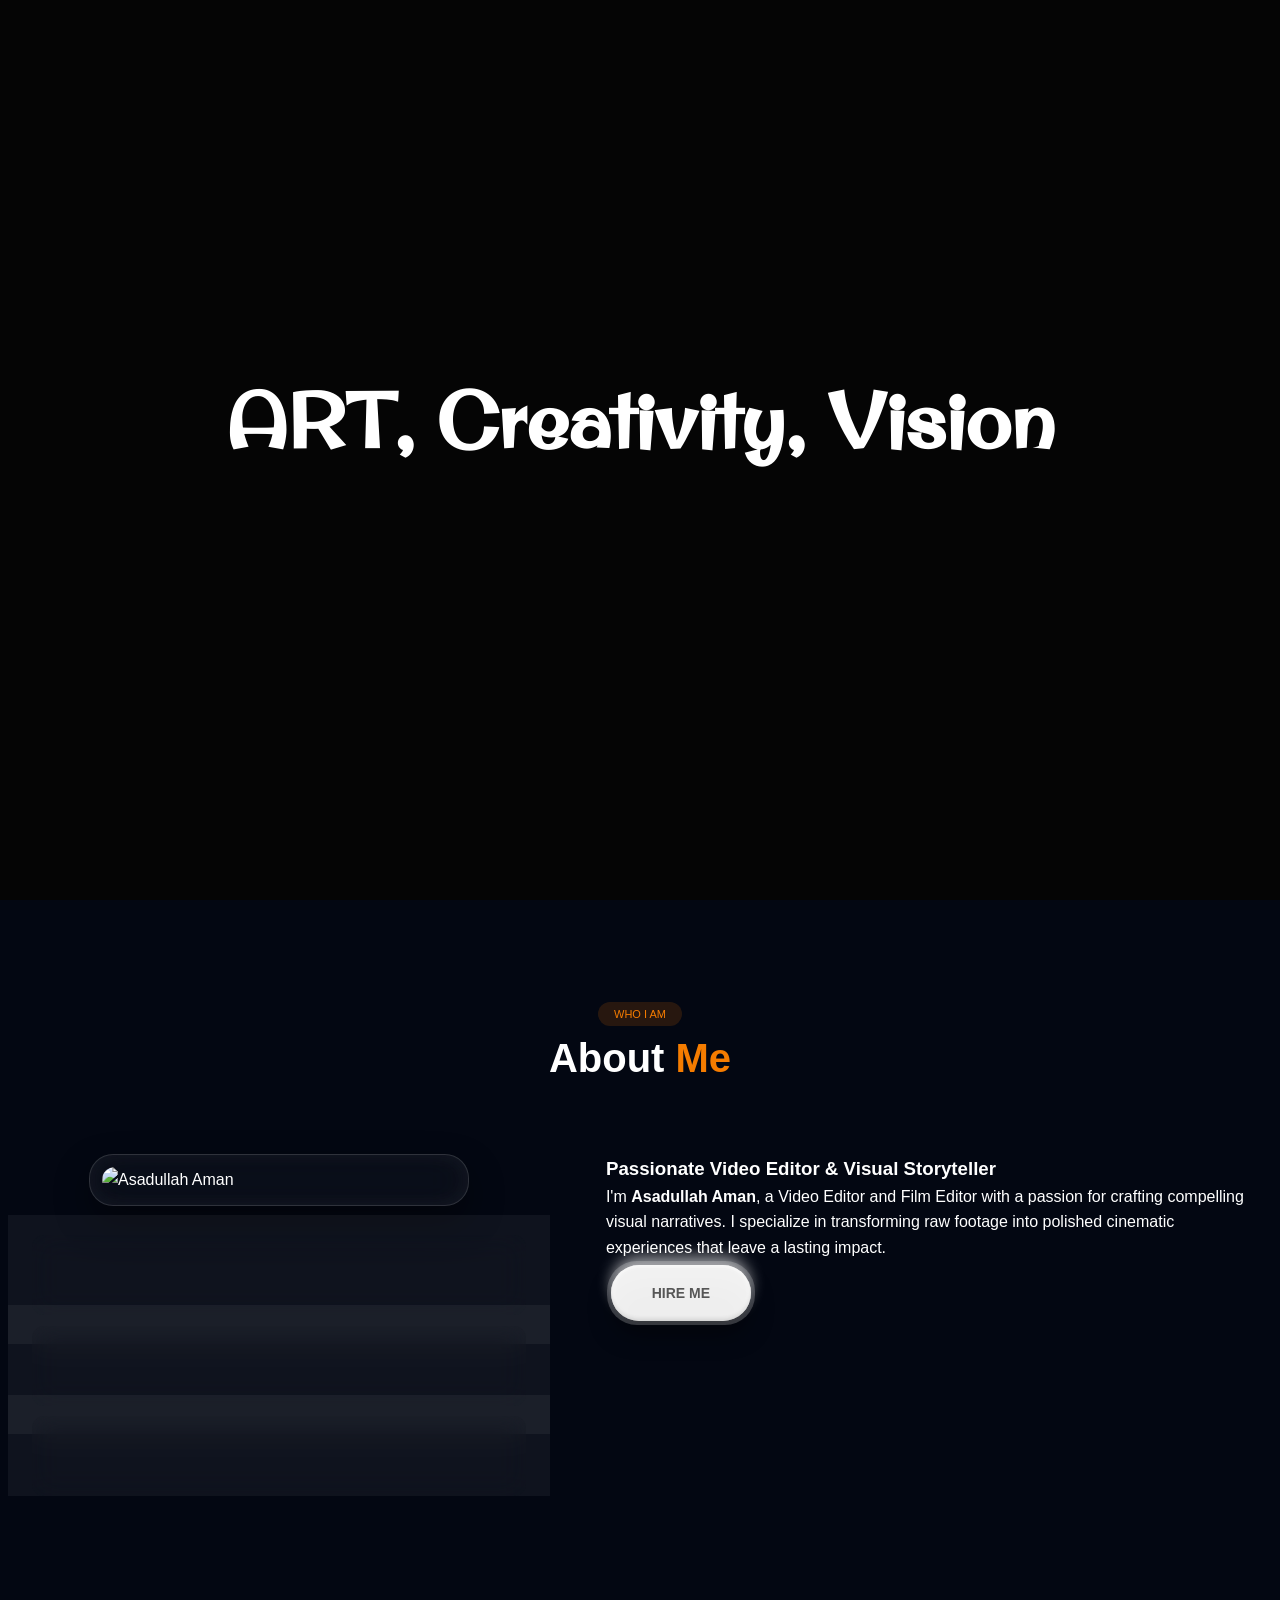
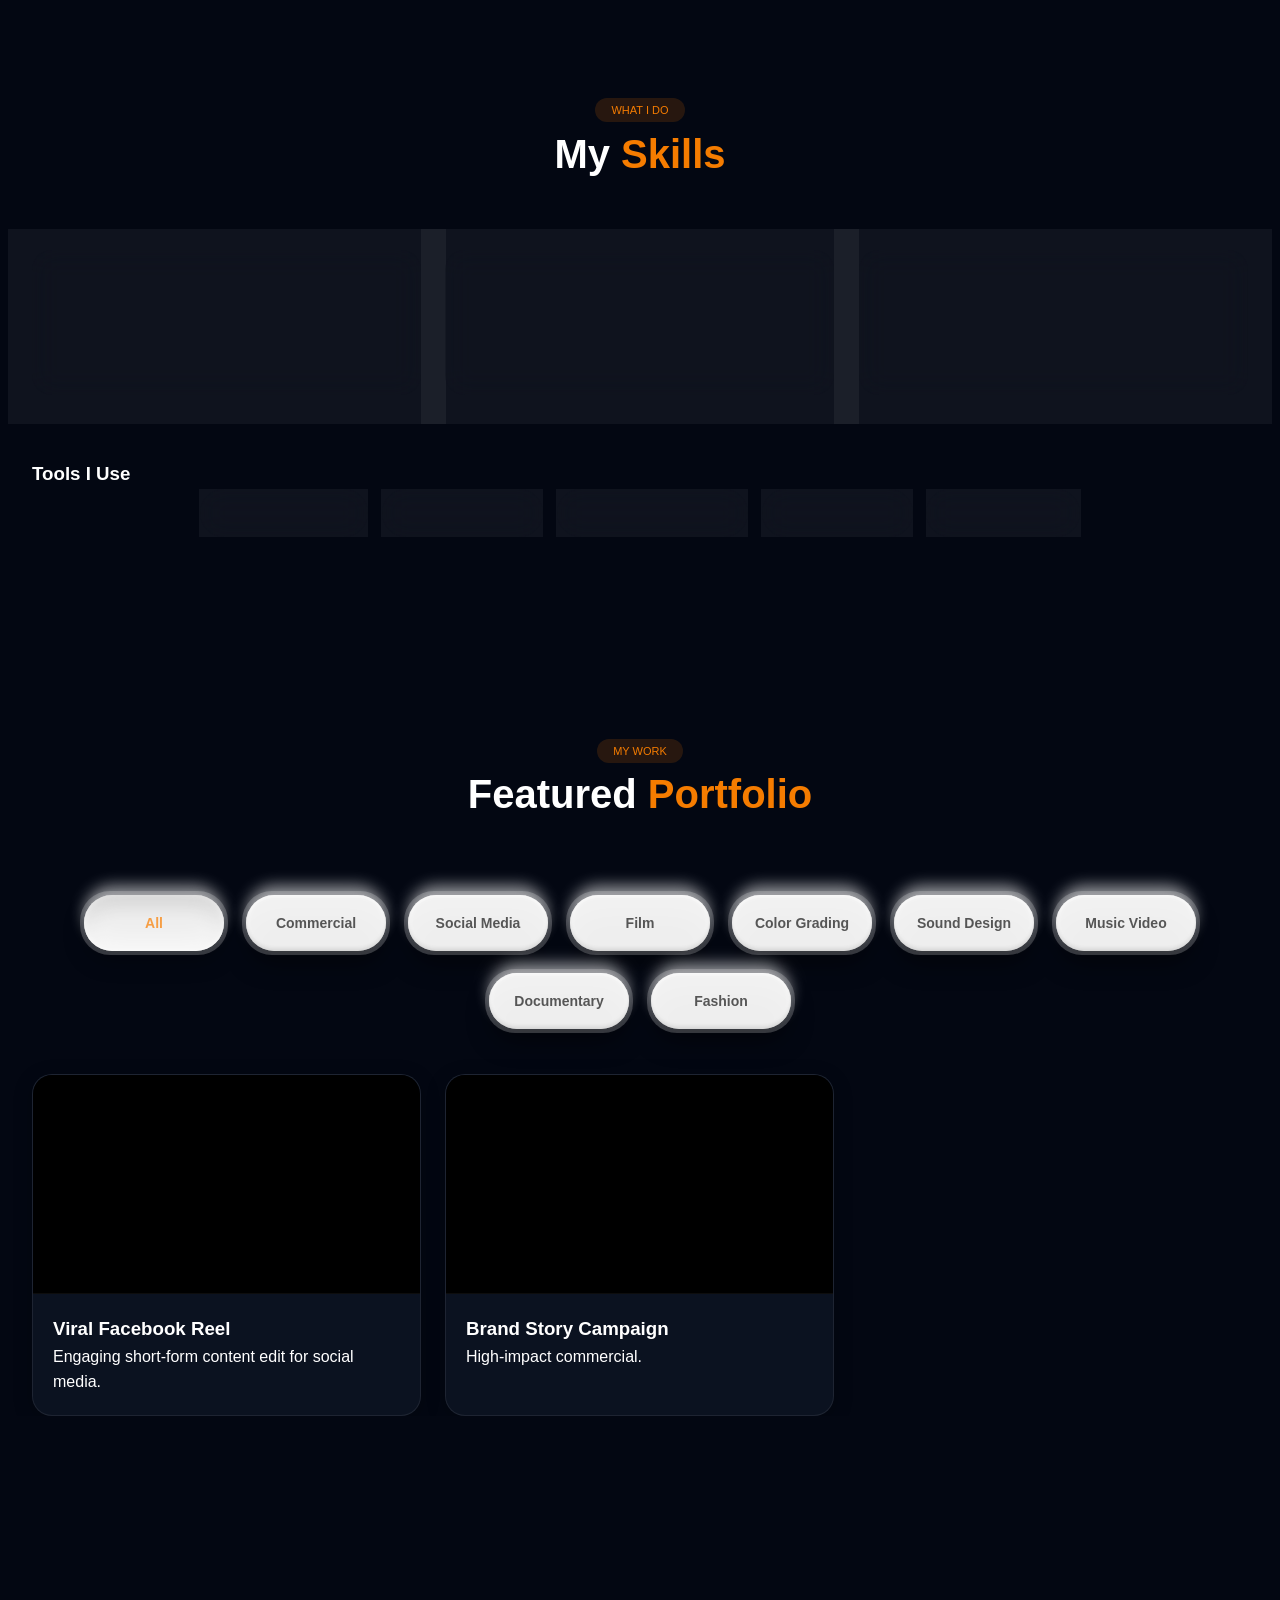
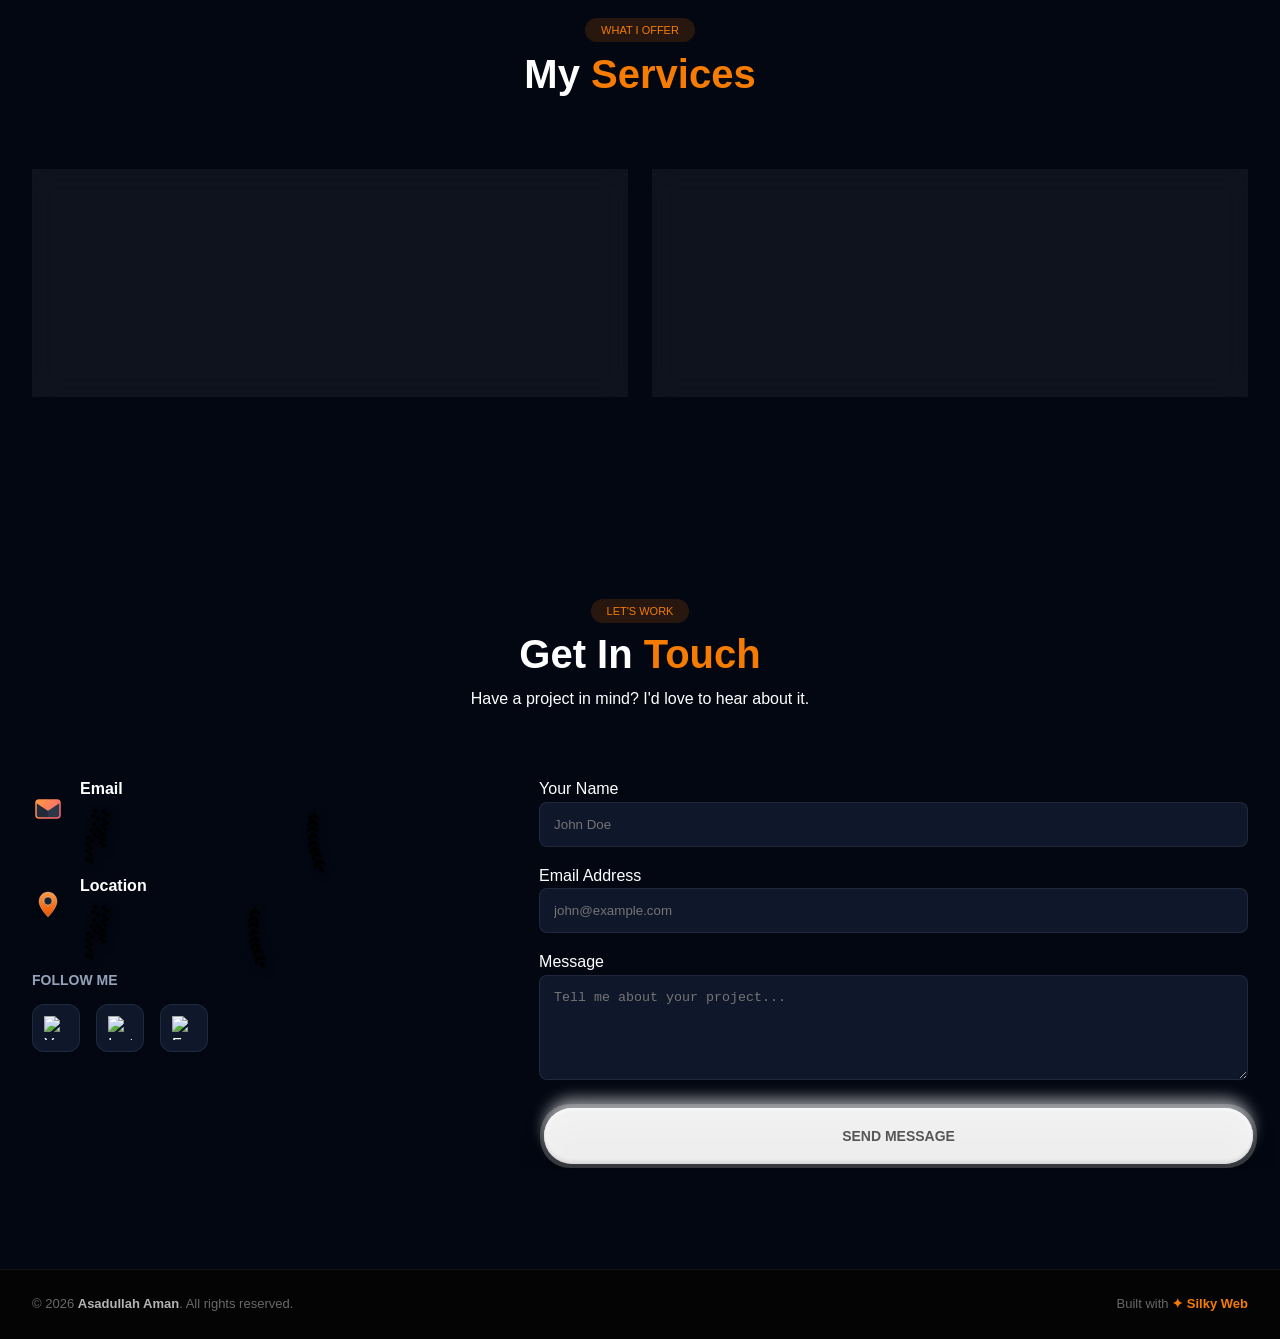
==== index.html @ c13d8ae8 "Add files via upload" ====
<!DOCTYPE html>
<html lang="en">
<head>
  <meta charset="UTF-8" />
  <meta name="viewport" content="width=device-width, initial-scale=1.0" />
  <title>Asadullah Aman â€” Video Editor & Film Editor</title>

    <link rel="preconnect" href="https://fonts.googleapis.com">
    <link rel="preconnect" href="https://fonts.gstatic.com" crossorigin>
    <link rel="preload" href="https://fonts.googleapis.com/css2?family=Original+Surfer&display=swap" as="style" onload="this.onload=null;this.rel='stylesheet'">
    <noscript><link href="https://fonts.googleapis.com/css2?family=Original+Surfer&display=swap" rel="stylesheet"></noscript>

  <link rel="stylesheet" href="style.css" />
</head>
<body>

  <!-- SVG Sprite: Grass icon symbols, referenced via <use> to avoid duplication -->
  <svg aria-hidden="true" focusable="false" style="position:absolute;width:0;height:0;overflow:hidden">
    <defs>
      <symbol id="icon-grass-1" viewBox="0 0 26.3 65.33" style="shape-rendering:geometricPrecision; text-rendering:geometricPrecision; image-rendering:optimizeQuality; fill-rule:evenodd; clip-rule:evenodd">
        <path d="M13.98 52.87c0.37,-0.8 0.6,-1.74 0.67,-2.74 1.01,1.1 2.23,2.68 1.24,3.87 -0.22,0.26 -0.41,0.61 -0.59,0.97 -2.95,5.89 3.44,10.87 2.98,0.78 0.29,0.23 0.73,0.82 1.03,1.18 0.33,0.4 0.7,0.77 1,1.15 0.29,0.64 -0.09,2.68 1.77,4.91 5.42,6.5 5.67,-2.38 0.47,-4.62 -0.41,-0.18 -0.95,-0.26 -1.28,-0.54 -0.5,-0.41 -1.23,-1.37 -1.66,-1.9 0.03,-0.43 -0.17,-0.13 0.11,-0.33 4.98,1.72 8.4,-1.04 2.38,-3.16 -1.98,-0.7 -2.9,-0.36 -4.72,0.16 -0.63,-0.58 -2.38,-3.82 -2.82,-4.76 1.21,0.56 1.72,1.17 3.47,1.3 6.5,0.5 2.31,-4.21 -2.07,-4.04 -1.12,0.04 -1.62,0.37 -2.49,0.62l-1.25 -3.11c0.03,-0.26 0.01,-0.18 0.1,-0.28 1.35,0.86 1.43,1 3.25,1.45 2.35,0.15 3.91,-0.15 1.75,-2.4 -1.22,-1.27 -2.43,-2.04 -4.22,-2.23l-2.08 0.13c-0.35,-0.58 -0.99,-2.59 -1.12,-3.3l-0.01 -0.01 -0 -0 -0 -0 -0 -0 -0 -0 -0 -0 -0 -0 -0 -0 -0 -0 -0 -0 -0 -0 -0 -0 -0 -0 -0 -0 -0 -0 -0 -0c-0.24,-0.36 1.88,1.31 2.58,1.57 1.32,0.49 2.6,0.33 3.82,0 -0.37,-1.08 -1.17,-2.31 -2.13,-3.11 -1.79,-1.51 -3.07,-1.41 -5.22,-1.38l-0.93 -4.07c0.41,-0.57 1.41,0.9 2.82,1.36 0.96,0.31 1.94,0.41 3,0.14 2,-0.52 -2.25,-4.4 -4.53,-4.71 -0.7,-0.1 -1.23,-0.04 -1.92,-0.03 -0.46,-0.82 -0.68,-3.61 -0.92,-4.74 0.8,0.88 1.15,1.54 2.25,2.23 0.8,0.5 1.58,0.78 2.57,0.85 2.54,0.18 -0.1,-3.47 -0.87,-4.24 -1.05,-1.05 -2.34,-1.59 -4.32,-1.78l-0.33 -3.49c0.83,0.67 1.15,1.48 2.3,2.16 1.07,0.63 2.02,0.89 3.58,0.79 0.15,-1.34 -1.07,-3.39 -2.03,-4.3 -1.05,-0.99 -2.08,-1.47 -3.91,-1.68l-0.07 -3.27 0.32 -0.65c0.44,0.88 1.4,1.74 2.24,2.22 0.69,0.39 2.4,1.1 3.44,0.67 0.31,-1.92 -1.84,-4.49 -3.5,-5.29 -0.81,-0.39 -1.61,-0.41 -2.18,-0.68 -0.12,-1.28 0.27,-3.23 0.37,-4.55l-0.89 0c-0.06,1.28 -0.35,3.12 -0.34,4.31 -0.44,0.45 -0.37,0.42 -0.96,0.64 -3.88,1.49 -4.86,6.38 -3.65,7.34 1.42,-0.31 3.69,-2.14 4.16,-3.66 0.23,0.5 0.1,2.36 0.05,3.05 -1.23,0.4 -2.19,1.05 -2.92,1.82 -1.17,1.24 -2.36,4.04 -1.42,5.69 1.52,0.09 4.07,-2.49 4.49,-4.07l0.29 3.18c-2.81,0.96 -5.01,3.68 -4.18,7.43 2.06,-0.09 3.78,-2.56 4.66,-4.15 0.23,1.45 0.67,3.06 0.74,4.52 -1.26,0.93 -2.37,1.8 -2.97,3.55 -0.48,1.4 -0.49,3.72 0.19,4.55 0.59,0.71 2.06,-1.17 2.42,-1.67 1,-1.35 0.81,-1.92 1.29,-2.46l0.7 3.44c-0.49,0.45 -0.94,0.55 -1.5,1.19 -1.93,2.23 -2.14,4.33 -1.01,6.92 0.72,0.09 2.04,-1.4 2.49,-2.06 0.65,-0.95 0.79,-1.68 1.14,-2.88l0.97 2.92c-0.2,0.55 -1.84,1.32 -2.6,3.62 -0.54,1.62 -0.37,3.86 0.67,4.93 0.58,-0.09 1.85,-1.61 2.2,-2.19 0.66,-1.09 0.66,-1.64 1,-2.93l1.32 3.18c-0.23,0.72 -1.63,1.72 -1.82,4.18 -0.17,2.16 1.11,6.88 3.13,2.46zm-4.09 -16.89l-0 -0 -0 -0 -0 -0 -0 -0 -0 -0 -0 -0 -0 -0 -0 -0 -0 -0 -0 -0 -0 -0 -0 -0 -0 -0 -0 -0 0.01 0.01z" class="fil0"/>
      </symbol>
      <symbol id="icon-grass-2" viewBox="0 0 11.67 37.63" style="shape-rendering:geometricPrecision; text-rendering:geometricPrecision; image-rendering:optimizeQuality; fill-rule:evenodd; clip-rule:evenodd">
        <path d="M7.63 35.26c-0.02,0.13 0.01,0.05 -0.06,0.14 -0,0 -0.08,0.07 -0.11,0.1 -0.42,0.25 -0.55,0.94 -0.23,1.4 0.68,0.95 2.66,0.91 3.75,0.21 0.2,-0.13 0.47,-0.3 0.57,-0.49 0.09,-0.02 0.04,0.03 0.11,-0.07l-1.35 -1.24c-0.78,-0.78 -1.25,-1.9 -2.07,-0.62 -0.11,0.18 -0.06,0.16 -0.22,0.26 -0.4,-0.72 -0.95,-1.79 -1.26,-2.59 0.82,0.02 1.57,-0.12 2.16,-0.45 0.49,-0.27 1.15,-0.89 1.33,-1.4 0.1,-0.06 0.02,0.01 0.06,-0.1 -0.24,-0.16 -0.87,-0.37 -1.19,-0.52 -0.4,-0.19 -0.73,-0.39 -1.09,-0.62 -0.25,-0.16 -0.85,-0.6 -1.18,-0.3 -0.35,0.32 -0.32,0.83 -0.53,1.17 -0.71,-0.3 -0.55,-0.26 -0.84,-1.22 -0.15,-0.5 -0.31,-1.12 -0.41,-1.66l0.03 -0.13c0.56,0.23 1.28,0.37 1.99,0.28 0.56,-0.07 1.33,-0.42 1.62,-0.71l0.1 -0.1c-0.74,-0.68 -1.09,-1.2 -1.65,-1.99 -1.09,-1.52 -1.2,-0.28 -1.92,0.17 -0.26,-0.79 -0.73,0.2 -0.12,-2.76 0.06,-0.3 0.19,-0.7 0.2,-0.98 0.18,0.08 0.01,-0.01 0.11,0.08 0.05,0.05 0.07,0.07 0.1,0.12 0.94,1.17 3.63,0.82 4.21,0.01 0.13,-0.02 0.06,0.03 0.1,-0.1 -1.14,-0.81 -1.91,-2.89 -2.58,-2.67 -0.29,0.09 -0.78,0.63 -0.93,0.87 -0.54,-0.48 -0.36,-0.63 -0.38,-0.81 0.01,-0.01 0.03,-0.04 0.03,-0.03 0.01,0.02 0.36,-0.35 0.45,-0.6 0.13,-0.35 0.04,-0.65 -0.05,-0.95 0.06,-0.41 0.33,-1.33 0.28,-1.71 0.22,-0.05 0.19,0.05 0.45,0.17 0.47,0.23 1.17,0.33 1.7,0.32 0.62,-0 1.74,-0.39 1.94,-0.75 0.14,-0.02 0.05,0.06 0.13,-0.09 -1.05,-1.1 -0.7,-0.64 -1.62,-1.92 -0.58,-0.81 -0.9,-1.27 -1.9,0.12 -0.44,-0.5 -0.64,-0.69 -0.66,-1.24 0.02,-0.31 0.15,-0.36 0.08,-0.73 -0.04,-0.24 -0.14,-0.41 -0.29,-0.59l-0.47 -2.54c0.09,-0.14 -0.09,-0.1 0.2,-0.05 0.06,0.01 0.19,0.05 0.3,0.07 0.54,0.09 1.47,0.01 1.95,-0.15 0.57,-0.19 1.53,-0.8 1.68,-1.18 0.16,-0.07 0.05,0.02 0.15,-0.13 -0.12,-0.15 -0.95,-0.65 -1.15,-0.8 -1.43,-1.08 -2.21,-2.77 -3.16,-0.38 -0.2,-0.1 -0.75,-0.55 -0.83,-0.74 -0.15,-0.35 -0.21,-0.81 -0.37,-1.15l-0.1 -0.25c-0.03,-0.3 -0.44,-1.33 -0.57,-1.64 -0.2,-0.51 -0.47,-1.09 -0.64,-1.6l-0.55 0c0.14,0.42 0.36,0.84 0.53,1.28 0.12,0.3 0.19,0.35 0.06,0.66l-0.21 0.52c-0.01,0.01 -0.01,0.02 -0.02,0.03 -0.06,0.1 -0.03,0.05 -0.06,0.09 -1.44,-1.03 -1.66,-0.73 -2.07,0.46 -0.16,0.46 -0.3,0.93 -0.5,1.36l-0.64 1.28c0.06,0.07 -0,0.03 0.1,0.03 0.05,0.05 0.02,0.03 0.1,0.08l0.49 0.14c0.23,0.05 0.44,0.09 0.66,0.1 0.55,0.04 0.94,-0.06 1.35,-0.19 0.54,-0.18 1.09,-0.44 1.5,-0.82 0.15,-0.14 0.24,-0.3 0.4,-0.41l0.46 1.66c0.03,0.74 -0.09,0.6 0.27,1.21 0.01,0.01 0.01,0.02 0.02,0.03 0.01,0.01 0.01,0.02 0.02,0.04l0.07 0.11c-0.02,0.22 0.19,1.01 0.24,1.29 0.09,0.46 -0.21,0.79 -0.3,1.2 -0.55,-0.23 -1.25,-1.06 -1.66,-0.23 -0.12,0.25 -0.17,0.36 -0.26,0.62 -0.33,1.01 -0.63,1.61 -1.06,2.43l0.12 0.04 0.23 0.11c0.06,0.02 0.17,0.04 0.25,0.06 0.17,0.04 0.34,0.08 0.52,0.09 0.29,0.02 0.93,0.07 1.12,-0.13 0.42,0.01 1.24,-0.49 1.51,-0.71 0.01,0.01 0.03,0 0.04,0.02l0.09 0.06c-0.04,0.29 0.02,0.41 0.03,0.7l-0.05 1.41c-0.06,1.12 -0.29,1.06 -0.76,1.69 -0.08,-0.07 -0.03,-0.01 -0.11,-0.11 -0.03,-0.03 -0.06,-0.08 -0.09,-0.11 -0.2,-0.25 -0.38,-0.54 -0.7,-0.69 -0.7,-0.32 -1.52,1.73 -2.82,2.61 0.04,0.2 -0.01,0.06 0.1,0.11 0.25,0.3 1,0.67 1.5,0.78 0.35,0.08 0.71,0.08 1.09,0.05 0.25,-0.02 0.82,-0.16 0.92,-0.13 -0.16,0.69 -0.35,1.35 -0.52,2.03 -0.25,1 -0.03,0.77 -0.98,1.53 -0.3,-0.31 -0.33,-0.77 -0.77,-1.02 -0.42,-0.25 -0.91,0.35 -1.12,0.55 -0.33,0.32 -0.58,0.6 -0.97,0.89 -0.19,0.14 -0.34,0.26 -0.53,0.4 -0.14,0.11 -0.43,0.29 -0.53,0.4 0.1,0.15 -0.02,0.06 0.15,0.13 0.09,0.22 0.35,0.38 0.54,0.52 0.22,0.16 0.43,0.29 0.69,0.39 0.43,0.17 1.32,0.31 1.87,0.23l0.23 -0.05c0.01,-0 0.03,-0.02 0.04,-0.02 0.01,-0 0.02,-0.01 0.03,-0.02 0.32,0.05 0.52,-0.18 0.79,-0.24l-0.02 0.66c0,0.77 -0.24,0.75 0.16,1.51l0.04 0.07c0,0.01 0.01,0.03 0.02,0.04 -0.05,0.35 0.18,1.03 0.24,1.4 -0.23,0.18 -0.34,0.33 -0.51,0.41 -0.75,-1.17 -0.82,-1.52 -1.92,-0.43 -0.32,0.31 -0.59,0.57 -0.95,0.86 -0.23,0.19 -0.95,0.65 -1.05,0.81l0.13 0.1c0.88,1.15 3.14,1.5 4.1,0.82 0.47,-0.34 0.54,-0.56 0.52,-1.34l0.67 1.84c0.03,0.16 0.06,0.28 0.12,0.42 0.03,0.06 0.05,0.12 0.09,0.17 0.1,0.15 0.03,0.06 0.13,0.14 -0,0.29 0.14,0.22 0.06,0.56 -0.03,0.13 -0.14,0.43 -0.19,0.53 -1.94,-1.27 -1.57,-0.02 -2.28,1.76 -0.16,0.41 -0.37,0.77 -0.53,1.2 0.09,0.08 0.01,0.03 0.15,0.03 0.29,0.33 1.66,0.28 2.36,-0.01 0.48,-0.2 0.96,-0.46 1.3,-0.82 0.15,-0.16 0.16,-0.3 0.38,-0.33 0.14,0.08 0.17,0.19 0.27,0.36zm-3.62 -12.85c0.13,-0.01 0.31,-0.15 0.55,-0.19 -0.01,0.45 0.02,0.74 -0.34,0.45 -0.06,-0.05 -0.09,-0.06 -0.12,-0.09 -0.09,-0.1 -0.04,-0.01 -0.09,-0.17zm1.92 -12.29l-0.04 0.13c-0.07,-0.02 -0.17,-0.02 -0.21,-0.03 -0.27,-0.08 -0.09,0.04 -0.16,-0.16 0.12,-0.08 0.18,-0.23 0.34,-0.35l0.08 0.4zm1.33 3.05l-0.4 0.17c-0,-0.08 -0,-0.15 -0.02,-0.23 -0.02,-0.09 -0.03,-0.07 -0.05,-0.11l0.07 -0.16c0.21,0.11 0.28,0.16 0.4,0.32zm-1.54 6.48l0.16 -0.51c0.17,0.07 0.25,0.14 0.36,0.29l-0.52 0.22zm0.28 10.88l-0.09 -0.38 0.37 0.07c-0.02,0.1 -0.03,0.13 -0.09,0.19 -0.13,0.15 0.01,0.06 -0.19,0.12zm-1.05 -5.97c0.06,0.12 0.16,0.16 0.26,0.23 -0.09,0.14 -0.22,0.18 -0.37,0.21 -0,-0.02 -0.02,-0.27 -0.02,-0.27 0.04,-0.19 -0.06,-0.09 0.13,-0.16zm1.03 -8.01c-0.09,-0.02 -0.15,-0.02 -0.22,-0.07 -0.21,-0.13 -0.08,-0.02 -0.14,-0.18 0.15,-0.05 0.21,-0.15 0.45,-0.24l-0.08 0.48zm0.57 16.58l-0.45 -0c0.02,-0.18 0.12,-0.3 0.26,-0.42l0.18 0.42zm-1.45 -3.7l-0.19 -0.23c-0.06,-0.07 -0.1,-0.13 -0.17,-0.19 -0.24,-0.23 -0.29,-0.14 -0.36,-0.36l0.46 -0.19c0.07,0.14 0.25,0.78 0.26,0.97zm0.37 -23.67l-0.12 -0.57 0.54 0.21c-0.07,0.16 -0.27,0.31 -0.41,0.36zm-1.46 -3.02c-0.07,0.01 -0.19,-0.04 -0.3,-0.06 -0.04,-0.01 -0.14,-0.02 -0.18,-0.03 -0.15,-0.07 -0.06,0.04 -0.14,-0.13 0.11,-0.07 0.2,-0.27 0.37,-0.4 0.13,0.13 0.2,0.43 0.24,0.62z" class="fil0"/>
      </symbol>
      <symbol id="icon-grass-3" viewBox="0 0 25.29 76.92" style="shape-rendering:geometricPrecision; text-rendering:geometricPrecision; image-rendering:optimizeQuality; fill-rule:evenodd; clip-rule:evenodd">
        <path d="M19.14 6.58c0.09,0.1 -0.02,0.03 0.17,0.15 0.04,0.03 0.19,0.09 0.27,0.13l0.16 0.02c0.12,0.14 0.02,0.06 0.22,0.18 0.63,0.37 1.81,0.52 2.51,0.53 0.42,-0.26 0.61,-1.58 0.55,-2.27 -0.11,-1.17 -1.02,-3.42 -2.17,-3.76 -0.84,-0.25 -1.19,0.02 -1.4,0.7 -0.03,0.1 -0.05,0.19 -0.09,0.28l-0.18 0.25c-0.18,-0.36 -0.77,-0.97 -1.2,-1.18 -0.64,-0.31 -0.36,-0.26 -0.84,-1.59l-0.75 0c0.2,0.63 0.44,1.27 0.61,1.92 0.17,0.64 0.47,1.46 0.58,2.05 -0.21,0.36 -0.43,0.5 -0.31,1.1 0.11,0.51 0.35,0.71 0.76,0.9 0.13,0.31 0.36,1.33 0.39,1.78 -0.68,0.24 -1.38,0.85 -1.62,1.43 -0.45,-0.47 -0.29,-1.59 -1.59,-1.22 -0.8,0.22 -1.09,0.8 -1.45,1.52 -0.58,1.18 -0.96,2.15 -0.6,3.58 0.04,0.17 0.13,0.4 0.19,0.55 0.11,0.29 0.09,0.34 0.35,0.44 1.74,-0.01 2.96,-0.82 4.13,-1.55 0.22,-0.13 0.65,-0.39 0.79,-0.62 0.74,-1.2 -0.74,-2.14 -1.7,-2.43 -0.01,-0.51 1.07,-0.87 1.7,-0.82 0.21,1.74 0.56,3.5 0.61,5.33 0.05,2.05 0.01,3.68 -0.08,5.71 -1.2,0.52 -0.99,0.65 -1.77,1.46 -0.39,-0.45 -0.22,-1.6 -1.59,-1.18 -0.79,0.24 -0.91,0.63 -1.42,1.55 -0.78,1.41 -0.95,2.66 -0.36,4.15 0.14,0.35 0.06,0.36 0.36,0.37 0.78,-0 1.47,-0.18 2.09,-0.43 0.51,-0.2 1.26,-0.76 1.69,-0.86 -0.18,0.3 -0.34,0.91 -0.48,1.25l-1.54 3.5c-1.75,0.08 -1.26,0.29 -2.27,0.59 0.1,-1.15 0.1,-1.69 -1.1,-1.78 -0.7,-0.05 -1.5,0.65 -1.91,0.96 -1.04,0.82 -1.93,1.81 -1.94,3.77 0.09,0.22 -0.03,0.09 0.18,0.11 0.24,0.36 1.4,0.49 1.94,0.58l0.19 -0.01 0.71 -0.01 0.08 -0.02 1.74 -0.17c0.25,0.04 0.03,-0.07 0.19,0.09l-2.62 4.74c-0.28,0.51 -0.56,1.2 -0.86,1.61 -0.44,-0.02 -0.69,-0.14 -1.18,-0.08 -0.38,0.04 -0.72,0.17 -1.08,0.22 0.1,-0.53 0.78,-1.5 -0.62,-1.96 -0.79,-0.26 -1.74,0.32 -2.33,0.6 -2.12,1.02 -2.81,3.28 -2.36,3.38 0.01,0.01 0.03,0.02 0.03,0.04l0.11 0.1c0.42,0.34 1.16,0.64 1.66,0.79 0.65,0.19 1.73,0.31 2.43,0.38 3,0.28 1.16,-2.8 1.09,-3.14 0.86,0.12 1.3,-0.05 1.81,0.56 -0.08,0.35 -0.53,1.2 -0.71,1.6 -0.74,1.61 -1.24,3.24 -1.73,4.96 -0.92,0.11 -1.11,0.44 -1.77,0.69 0.01,-1.08 0.1,-1.68 -1.14,-1.71 -0.55,-0.01 -0.8,0.17 -1.11,0.41 -1.43,1.08 -2.52,2.24 -2.53,4.15 -0,0.62 0.11,0.48 0.22,0.54 0.63,0.38 1.79,0.44 2.67,0.35 0.47,-0.05 0.97,-0.11 1.43,-0.2l0.98 -0.22c0.38,-0.08 0.14,-0.15 0.26,0.06 -0.08,0.78 -0.66,2.6 -0.56,3.29 -0.13,0.14 -0.07,0.08 -0.17,0.29 -0.06,0.13 -0.08,0.18 -0.12,0.33 -0.07,0.3 -0.02,0.6 -0.03,0.92 -0.09,0.94 -0.17,0.52 -0.78,0.94 -0.32,0.22 -0.57,0.55 -0.86,0.82 -0.29,-0.69 -0.22,-1.44 -1.39,-1.13 -0.93,0.25 -1.93,2.19 -2.03,3.16 -0.06,0.56 0.02,1.84 0.39,2.08 2,0.02 2.64,-0.6 4.08,-1.25l-0.01 0.28c-0.06,0.58 -0.22,2.09 -0.14,2.62 -0.44,0.37 -0.46,1.03 -0.12,1.49 -0.08,3.97 0.16,2.73 -0.77,3.57 -0.24,0.21 -0.37,0.4 -0.62,0.62 -0.36,-0.53 -0.09,-1.43 -1.37,-1.13 -0.98,0.23 -1.92,2.22 -2.06,3.14 -0.07,0.47 -0.07,1.79 0.41,2.09 0.86,0.04 1.94,-0.12 2.51,-0.52l0.16 -0.08c0.6,-0.17 1.39,-0.67 1.84,-0.94 0.12,0.18 0.04,0.07 0.14,0.1 -0.18,0.38 -0.31,0.07 -0.71,0.58 -0.67,0.86 0.33,1.72 0.89,2.31 0.6,0.64 1.71,1.63 2.94,1.88 0.38,-0.11 0.92,-1.2 1.04,-1.69 0.21,-0.86 0.15,-1.53 -0.05,-2.41 -0.22,-0.94 -0.24,-1.38 -1.01,-1.81 -0.93,-0.52 -1.19,0.28 -1.59,0.76 -0.21,-0.33 -0.33,-0.79 -0.58,-1.12 -0.48,-0.62 -0.48,-0.13 -0.5,-1.22 -0.02,-1.09 0.05,-2.25 0.01,-3.32 0.37,0.22 0.89,0.86 1.37,1.21 0.51,0.37 1.05,0.65 1.76,0.82 0.32,-0.02 0.92,-1.21 1.04,-1.68 0.22,-0.87 0.15,-1.53 -0.04,-2.41 -0.19,-0.86 -0.3,-1.41 -0.96,-1.79 -1.06,-0.6 -1.26,0.38 -1.71,0.74 -0.22,-0.8 -0.65,-1.34 -1.19,-1.71l0.5 -4.35 0.38 0.28c0.23,0.25 0.6,0.67 0.87,0.82 0.07,0.1 0.05,0.1 0.19,0.21 0.18,0.23 0.66,0.57 0.92,0.6 0.1,0.13 -0.01,0.03 0.16,0.16 0.08,0.06 0.1,0.07 0.18,0.11 0.14,0.07 0.26,0.1 0.44,0.15l0.45 0.17c0.35,0.08 0.75,-0.74 0.91,-1.05 0.21,-0.4 0.41,-1.07 0.43,-1.57 -0,-0.28 0.04,-0.67 -0.1,-0.85l0.03 -0.17c-0,-0.04 -0.01,-0.13 -0.01,-0.15 -0.05,-0.13 -0.03,-0.1 -0.09,-0.17 0.06,-0.51 -0.25,-1.75 -0.94,-2.22 -1.11,-0.74 -1.37,0.09 -1.86,0.69l-0.12 -0.2c-0.28,-0.56 -0.41,-1.06 -1,-1.45 0.04,-1.21 1.29,-5.03 1.31,-5.65 0.07,0.06 0.05,0.04 0.12,0.13 0.63,0.83 0.41,0.6 1.22,1.38 0.76,0.74 1.67,1.73 2.95,1.92 0.28,0.13 0.55,-0.41 0.69,-0.64 0.21,-0.34 0.36,-0.64 0.47,-1.02 0.36,-1.24 0.14,-3.92 -1.03,-4.6 -1.23,-0.72 -1.67,0.89 -1.75,0.72 -0.01,-0.01 -0.03,0.02 -0.04,0.03 -0.19,-0.33 -0.3,-0.68 -0.49,-1 -0.22,-0.38 -0.47,-0.51 -0.68,-0.79 0.39,-1.04 1.05,-2.29 1.59,-3.3 0.57,-1.06 1.2,-2.15 1.7,-3.17 1.43,-0.02 1.51,0.55 1.8,0.6 -0.1,0.19 -0.02,0.07 -0.16,0.2 -0.01,0.01 -0.21,0.13 -0.23,0.15 -0.8,0.47 -1.8,0.96 -1.37,2.09 0.14,0.37 0.42,0.53 0.75,0.73 1.23,0.73 2.46,1.53 4.32,1.53 0.28,-0.08 0.25,-0.15 0.35,-0.44 0.22,-0.63 0.33,-1.22 0.26,-1.93 -0.11,-1.05 -1.06,-3.33 -2.21,-3.65 -1.31,-0.37 -1.17,0.6 -1.56,1.21l-0.2 -0.19c-0.84,-0.96 -0.61,-0.56 -1.27,-1.09 0.16,-0.47 0.7,-1.32 0.98,-1.82 1.05,-1.91 1.94,-3.59 2.84,-5.61 0.73,0.01 1.23,0.31 1.57,0.68 -0.26,0.25 -1.37,0.7 -1.67,1.19 -0.51,0.8 -0.07,1.45 0.63,1.87 1.15,0.7 2.56,1.58 4.34,1.55 0.33,-0.09 0.46,-0.67 0.52,-0.98 0.28,-1.4 -0.01,-2.34 -0.66,-3.5 -0.49,-0.87 -0.67,-1.3 -1.44,-1.54 -1.15,-0.36 -1.27,0.44 -1.56,1.23 -0.65,-0.55 0.03,-0.23 -1.38,-1.25 0.22,-0.6 1.08,-2.59 1.06,-3.14 0.38,-0.35 0.52,-0.78 0.43,-1.4 0.22,-0.75 0.67,-4.16 0.53,-5 0.32,0.09 0.75,0.4 1.06,0.57 0.35,0.2 0.71,0.39 1.06,0.57 0.73,0.38 1.61,0.62 2.65,0.61 0.58,-0.21 0.64,-1.82 0.61,-2.32 -0.04,-0.79 -0.45,-1.64 -0.77,-2.19 -0.39,-0.68 -0.64,-1.3 -1.45,-1.52 -1.33,-0.36 -1.16,0.63 -1.55,1.24 -0.67,-0.66 -0.61,-0.87 -1.64,-1.37 -0.06,-2.55 -0.87,-5.97 -0.9,-6.74l0.15 -0.03 0.01 -0.03zm-14.34 62.71l-0.02 1.23c-0.17,-0.13 -0.38,-0.3 -0.62,-0.45 -0.2,-0.13 -0.4,-0.21 -0.59,-0.39 0.26,-0.28 0.65,-0.51 1.16,-0.55l0.07 0.15zm14.26 -66.46c-0.03,0.28 0.03,0.13 -0.15,0.29 -0.01,0.01 -0.24,0.12 -0.24,0.13 -0.22,0.12 -0.24,0.17 -0.54,0.21 0.01,-0.4 -0.17,-0.77 -0.25,-1.14 0.63,0.03 0.9,0.46 1.18,0.51zm-14.86 55.33c0.15,-0.05 0.34,-0.22 0.51,-0.31 0.29,-0.15 0.4,-0.14 0.78,-0.16 -0.03,0.41 -0.14,0.81 -0.08,1.19 -0.26,0.14 -0.08,0.13 -0.34,-0.03 -0.26,-0.16 -0.76,-0.47 -0.88,-0.69zm2.5 -3.73c0.16,-0.41 0.11,-0.97 0.32,-1.32 0.3,0.08 0.44,0.22 0.64,0.41 0.2,0.19 0.27,0.36 0.41,0.49 -0.16,0.21 0.06,0.08 -0.33,0.21 -0.1,0.03 -0.26,0.05 -0.36,0.08 -0.23,0.05 -0.43,0.12 -0.68,0.14zm0.14 8.74l-1.08 0.27c-0.09,-0.08 -0.07,0.14 -0.08,-0.17l0.07 -1.1c0.51,0.12 0.97,0.57 1.09,1.01zm-0.43 8.78c-0.17,0.02 -0.31,0.07 -0.44,0.1 -0.01,0 -0.23,0.03 -0.24,0.03 -0.22,-0.04 0,0.16 -0.14,-0.1l-0.01 -0.9c0.37,0.15 0.68,0.48 0.83,0.88zm7.48 -41.68c0.31,-0.02 0.51,-0.13 0.93,-0.12 0.35,0 0.54,0.09 0.82,0.17 -0.11,0.53 -0.59,0.91 -0.64,1.43 -0.25,-0.04 -0.12,0.01 -0.27,-0.15l-0.84 -1.31zm4.93 -8.23c-0.27,-0 -0.43,-0.17 -0.68,-0.32 -0.41,-0.23 -0.51,-0.16 -0.64,-0.47 0.15,-0.04 0.4,-0.31 0.62,-0.42 0.29,-0.15 0.49,-0.18 0.85,-0.23 0.05,0.51 -0.12,0.95 -0.14,1.43zm-12.94 26.21c0.63,-0.04 0.61,-0.21 1.47,-0.11l-0.33 1.55c-0.33,-0.14 -0.22,-0.21 -0.62,-0.71 -0.32,-0.39 -0.42,-0.39 -0.52,-0.74zm15.47 -33.38c-0.15,0.29 -0.36,0.33 -0.67,0.51 -0.26,0.15 -0.4,0.29 -0.69,0.42 -0.01,-0.23 0.02,-0.53 -0.08,-0.67l0.03 -0.86c0.33,0.01 0.6,0.1 0.83,0.21 0.22,0.11 0.42,0.34 0.58,0.38zm-12.41 30.37c0.14,-0.37 0.45,-1.36 0.68,-1.6 0.66,0.19 1.09,0.56 1.31,1.14 -0.34,0.04 -0.75,0.16 -1.08,0.25 -0.9,0.24 -0.77,0.49 -0.91,0.21z" class="fil0"/>
      </symbol>
    </defs>
  </svg>

  <!-- SPLASH SCREEN -->
  <div id="splash-screen" class="splash-screen">
    <div class="splash-content">
      <h1 class="splash-fade">
        <span class="fade-word">ART,</span> 
        <span class="fade-word">Creativity,</span> 
        <span class="fade-word">Vision</span>
      </h1>
      <h2 class="splash-type" id="splash-type"></h2>
    </div>
  </div>

  <!-- Full Background Animation -->
  <div class="site-bg">
    <div class="village-scene">
      <div class="village-moon"></div>
      <div class="star"></div>
      <div class="star"></div>
      <div class="star"></div>
      <div class="star"></div>
      <div class="village-ground-back"></div>
      <div class="village-ground"></div>
      <div class="village-trees">
        <div class="v-tree tree-1"></div>
        <div class="v-tree tree-2"></div>
        <div class="v-tree tree-3"></div>
      </div>
      <div class="village-tree-right"></div>
      <div class="village-cottage">
        <div class="cottage-roof"></div>
        <div class="cottage-chimney"></div>
        <div class="cottage-smoke"></div>
        <div class="cottage-window"></div>
        <div class="cottage-door"></div>
      </div>
    </div>
    <div class="liquid-glass"></div>
  </div>

  <!-- NAVIGATION -->
  <header class="navbar" id="navbar">
    <div class="nav-container">
      <a href="#home" class="nav-logo" id="logo-link">
        <div class="logo-icon">
          <svg width="16" height="16" viewBox="0 0 24 24" fill="currentColor"><polygon points="5,3 19,12 5,21"/></svg>
        </div>
        <div class="logo-text">
          <span class="logo-name">Asadullah Aman</span>
          <span class="logo-subtitle">Video Editor</span>
        </div>
      </a>
      <!-- PC Navigation Links -->
      <div class="nav-links">
        <a href="#home" class="nav-link">Home</a>
        <a href="#about" class="nav-link">About</a>
        <a href="#skills" class="nav-link">Skills</a>
        <a href="#portfolio" class="nav-link">Portfolio</a>
        <a href="#services" class="nav-link">Services</a>
        <a href="#contact" class="nav-link">Contact</a>
        <a href="public/page/community.html" class="nav-link">Community</a>
        <a href="public/page/assets.html" class="nav-link">Assets</a>
      </div>
      <!-- Slide Toggle -->
      <input id="checkbox2" type="checkbox">
      <label class="toggle2" for="checkbox2">
        <div id="bar4" class="bars"></div>
        <div id="bar5" class="bars"></div>
        <div id="bar6" class="bars"></div>
      </label>
    </div>
  </header>

  <!-- Glassmorphism Dropdown Navigation -->
  <div class="glass-radio-group" id="mobile-nav">
    <a href="#home" class="glass-nav-link">Home</a>
    <a href="#about" class="glass-nav-link">About</a>
    <a href="#skills" class="glass-nav-link">Skills</a>
    <a href="#portfolio" class="glass-nav-link">Portfolio</a>
    <a href="#services" class="glass-nav-link">Services</a>
    <a href="#contact" class="glass-nav-link">Contact</a>
    <a href="public/page/community.html" class="glass-nav-link">Community</a>
    <a href="public/page/assets.html" class="glass-nav-link">Assets</a>
  </div>

  <main>
    <!-- HERO SECTION -->
    <section class="hero" id="home">
      <div class="hero-bg-glow glow-orange"></div>
      <div class="hero-bg-glow glow-teal"></div>
      <div class="hero-content">
        <div class="hero-text" id="hero-text">
          <p class="hero-greeting">Hello, I'm</p>
          <h1 class="hero-name">
            <span class="name-first">Asadullah</span>
            <span class="name-last">Aman</span>
          </h1>
          <p class="hero-role">Video Editor <span class="role-divider">|</span> Film Editor</p>
          <p class="hero-tagline">Visual Creative</p>
          <p class="hero-description">Crafting cinematic experiences through the art of storytelling, color grading, and motion graphics that captivate audiences.</p>
          <div class="hero-actions">
            <a href="#portfolio" class="toggle"><span class="button"></span><span class="label">VIEW SHOWREEL</span></a>
            <a href="#portfolio" class="toggle"><span class="button"></span><span class="label">EXPLORE PORTFOLIO</span></a>
          </div>
        </div>
        <div class="hero-visual" id="hero-visual">
          <!-- Dynamic Hero Reel Carousel -->
          <div id="reel-carousel">
            <div id="reel-deck"></div>
            <div class="controls">
              <div class="btn-wrapper" id="reel-prev" style="cursor:pointer">
                <div class="light"></div>
                <div class="gradient-layer" style="animation-delay: 0s; animation-duration: 25s;"></div>
                <div class="gradient-layer" style="animation-delay: 0.15s; animation-duration: 15.9s;"></div>
                <div class="gradient-layer" style="animation-delay: 0.53s; animation-duration: 26.4s;"></div>
                <div class="gradient-layer" style="animation-delay: 0.45s; animation-duration: 17.8s;"></div>
                <div class="gradient-layer" style="animation-delay: 1.6s; animation-duration: 19.2s;"></div>
                <div class="gradient-layer" style="animation-delay: 1.6s; animation-duration: 29.2s;"></div>
                <div class="gradient-layer" style="animation-delay: 1.6s; animation-duration: 20.2s;"></div>
                <button class="gradient-btn">&lt;</button>
                <div class="text-overlay">&lt;</div>
              </div>
              <div class="btn-wrapper" id="reel-next" style="cursor:pointer">
                <div class="light"></div>
                <div class="gradient-layer" style="animation-delay: 0s; animation-duration: 25s;"></div>
                <div class="gradient-layer" style="animation-delay: 0.15s; animation-duration: 15.9s;"></div>
                <div class="gradient-layer" style="animation-delay: 0.53s; animation-duration: 26.4s;"></div>
                <div class="gradient-layer" style="animation-delay: 0.45s; animation-duration: 17.8s;"></div>
                <div class="gradient-layer" style="animation-delay: 1.6s; animation-duration: 19.2s;"></div>
                <div class="gradient-layer" style="animation-delay: 1.6s; animation-duration: 29.2s;"></div>
                <div class="gradient-layer" style="animation-delay: 1.6s; animation-duration: 20.2s;"></div>
                <button class="gradient-btn">&gt;</button>
                <div class="text-overlay">&gt;</div>
              </div>
            </div>
          </div>
        </div>
      </div>
    </section>

    <!-- ABOUT SECTION -->
    <section class="section" id="about">
      <div class="section-container">
        <div class="section-header">
          <span class="section-tag">WHO I AM</span>
          <h2 class="section-title">About <span class="accent">Me</span></h2>
        </div>
        <div class="about-grid">
          <div class="about-image-wrap">
            <div class="glass-photo-wrap">
              <img src="https://i.ibb.co.com/NgnwGvVM/Screenshot-20260805-222404-com-hihonor-photos-Single-Photo-Activity-edit-66641653015826.jpg" alt="Asadullah Aman" class="profile-img" />
            </div>
            <div class="about-stats">
              <div class="stat-card"><span class="stat-number">12+</span><span class="stat-label">Years Exp.</span></div>
              <div class="stat-card"><span class="stat-number">1220+</span><span class="stat-label">Projects Done</span></div>
              <div class="stat-card"><span class="stat-number">25+</span><span class="stat-label">Happy Clients</span></div>
            </div>
          </div>
          <div class="about-content">
            <h3 class="about-subtitle">Passionate Video Editor &amp; Visual Storyteller</h3>
            <p class="about-text">I'm <strong>Asadullah Aman</strong>, a Video Editor and Film Editor with a passion for crafting compelling visual narratives. I specialize in transforming raw footage into polished cinematic experiences that leave a lasting impact.</p>
            <a href="#contact" class="toggle" id="btn-hire-me"><span class="button"></span><span class="label">HIRE ME</span></a>
          </div>
        </div>
      </div>
    </section>

    <!-- SKILLS SECTION -->
    <section class="section" id="skills">
      <div class="section-container">
        <div class="section-header">
          <span class="section-tag">WHAT I DO</span>
          <h2 class="section-title">My <span class="accent">Skills</span></h2>
        </div>
        <div class="skills-grid">
          <div class="skill-card" id="skill-1"><div class="skill-icon">🎬</div><h3 class="skill-name">Video Editing</h3><div class="skill-bar-wrap"><div class="skill-bar" style="--pct:95%"></div></div><span class="skill-pct">95%</span></div>
          <div class="skill-card" id="skill-2"><div class="skill-icon">🎨</div><h3 class="skill-name">Color Grading</h3><div class="skill-bar-wrap"><div class="skill-bar" style="--pct:90%"></div></div><span class="skill-pct">90%</span></div>
          <div class="skill-card" id="skill-3"><div class="skill-icon">✨</div><h3 class="skill-name">Motion Graphics</h3><div class="skill-bar-wrap"><div class="skill-bar" style="--pct:85%"></div></div><span class="skill-pct">85%</span></div>
        </div>
        <div class="tools-section">
          <h3 class="tools-title">Tools I Use</h3>
          <div class="tools-list">
            <span class="tool-badge"><img src="https://upload.wikimedia.org/wikipedia/commons/4/40/Adobe_Premiere_Pro_CC_icon.svg" alt="Premiere Pro" class="tool-icon" /> Premiere Pro</span>
            <span class="tool-badge"><img src="https://upload.wikimedia.org/wikipedia/commons/c/cb/Adobe_After_Effects_CC_icon.svg" alt="After Effects" class="tool-icon" /> After Effects</span>
            <span class="tool-badge"><img src="https://upload.wikimedia.org/wikipedia/commons/9/90/DaVinci_Resolve_17_logo.svg" alt="DaVinci Resolve" class="tool-icon" /> DaVinci Resolve</span>
            <span class="tool-badge"><img src="https://upload.wikimedia.org/wikipedia/commons/a/af/Adobe_Photoshop_CC_icon.svg" alt="Photoshop" class="tool-icon" /> Photoshop</span>
            <span class="tool-badge"><img src="https://upload.wikimedia.org/wikipedia/en/b/b5/Cinema_4D_Logo.png" alt="Cinema 4D" class="tool-icon" /> Cinema 4D</span>
          </div>
        </div>
      </div>
    </section>

    <!-- PORTFOLIO SECTION -->
    <section class="section" id="portfolio">
      <div class="section-container">
        <div class="section-header">
          <span class="section-tag">MY WORK</span>
          <h2 class="section-title">Featured <span class="accent">Portfolio</span></h2>
        </div>
        <div class="portfolio-filter" role="tablist">
          
          <button class="toggle filter-btn active" data-filter="all"><span class="button"></span><span class="label">All</span></button>
          <button class="toggle filter-btn" data-filter="commercial"><span class="button"></span><span class="label">Commercial</span></button>
          <button class="toggle filter-btn" data-filter="social"><span class="button"></span><span class="label">Social Media</span></button>
          <button class="toggle filter-btn" data-filter="film"><span class="button"></span><span class="label">Film</span></button>
          <button class="toggle filter-btn" data-filter="color"><span class="button"></span><span class="label">Color Grading</span></button>
          <button class="toggle filter-btn" data-filter="sound"><span class="button"></span><span class="label">Sound Design</span></button>
          <button class="toggle filter-btn" data-filter="music"><span class="button"></span><span class="label">Music Video</span></button>
          <button class="toggle filter-btn" data-filter="documentary"><span class="button"></span><span class="label">Documentary</span></button>
          <button class="toggle filter-btn" data-filter="fashion"><span class="button"></span><span class="label">Fashion</span></button>
          </div>
          <div class="portfolio-grid" id="portfolio-grid"></div>
        </div>
      </section>

      <!-- SERVICES SECTION -->
    <section class="section" id="services">
      <div class="section-container">
        <div class="section-header">
          <span class="section-tag">WHAT I OFFER</span>
          <h2 class="section-title">My <span class="accent">Services</span></h2>
        </div>
        <div class="services-grid">
          <div class="service-card">
            <div class="service-icon-wrap"><span class="service-icon">🎬</span></div>
            <h3 class="service-title">Video Editing</h3>
            <p class="service-desc">Professional editing from raw footage to a polished masterpiece.</p>
            <div class="service-price">Starting at <strong>$150</strong></div>
          </div>
          <div class="service-card featured">
            <div class="service-badge">POPULAR</div>
            <div class="service-icon-wrap"><span class="service-icon">🎨</span></div>
            <h3 class="service-title">Color Grading</h3>
            <p class="service-desc">Transform your footage with cinematic color grading.</p>
            <div class="service-price">Starting at <strong>$200</strong></div>
          </div>
        </div>
      </div>
    </section>

    <!-- CONTACT SECTION -->
    <section class="section" id="contact">
      <div class="section-container">
        <div class="section-header">
          <span class="section-tag">LET'S WORK</span>
          <h2 class="section-title">Get In <span class="accent">Touch</span></h2>
          <p class="section-description">Have a project in mind? I'd love to hear about it.</p>
        </div>
        <div class="contact-grid">
          <div class="contact-info-wrap">
            <div class="contact-info">
              <div class="contact-item">
                <div class="contact-icon">
<svg width="32" height="32" viewBox="0 0 32 32" fill="none" xmlns="http://www.w3.org/2000/svg">
  <path d="M4 10C4 8.34315 5.34315 7 7 7H25C26.6569 7 28 8.34315 28 10V22C28 23.6569 26.6569 25 25 25H7C5.34315 25 4 23.6569 4 22V10Z" fill="#2d3748"/>
  <path d="M4 10C4 8.34315 5.34315 7 7 7H25C26.6569 7 28 8.34315 28 10L16 18L4 10Z" fill="url(#email-grad)"/>
  <path d="M4 10L16 18L16 25H7C5.34315 25 4 23.6569 4 22V10Z" fill="#1a202c" fill-opacity="0.5"/>
  <path d="M28 10V22C28 23.6569 26.6569 25 25 25H16L16 18L28 10Z" fill="#2d3748" fill-opacity="0.8"/>
  <path d="M4 10C4 8.34315 5.34315 7 7 7H25C26.6569 7 28 8.34315 28 10V22C28 23.6569 26.6569 25 25 25H7C5.34315 25 4 23.6569 4 22V10Z" stroke="url(#email-grad)" stroke-width="1.5" stroke-linejoin="round"/>
  <defs>
    <linearGradient id="email-grad" x1="4" y1="7" x2="28" y2="25" gradientUnits="userSpaceOnUse">
      <stop stop-color="#FF9A44"/>
      <stop offset="1" stop-color="#FC6076"/>
    </linearGradient>
  </defs>
</svg></div>
                  <div><h4 class="contact-label">Email</h4><a href="mailto:asadullah1aman@gmail.com" class="hanging-btn">asadullah1aman@gmail.com
  <div class="icon-1">
    <svg xmlns="http://www.w3.org/2000/svg" viewBox="0 0 26.3 65.33" aria-hidden="true"><use href="#icon-grass-1"/></svg>
  </div>
  <div class="icon-2">
    <svg xmlns="http://www.w3.org/2000/svg" viewBox="0 0 11.67 37.63" aria-hidden="true"><use href="#icon-grass-2"/></svg>
  </div>
  <div class="icon-3">
    <svg xmlns="http://www.w3.org/2000/svg" viewBox="0 0 25.29 76.92" aria-hidden="true"><use href="#icon-grass-3"/></svg>
  </div>
</a></div>

              </div>
              <div class="contact-item">
                <div class="contact-icon">
<svg width="32" height="32" viewBox="0 0 32 32" fill="none" xmlns="http://www.w3.org/2000/svg">
  <g filter="url(#drop-shadow)">
    <path d="M16 28S7 19 7 12.5C7 7.25329 11.0294 3 16 3C20.9706 3 25 7.25329 25 12.5C25 19 16 28 16 28Z" fill="url(#loc-grad)"/>
    <path d="M16 28S7 19 7 12.5C7 7.25329 11.0294 3 16 3C20.9706 3 25 7.25329 25 12.5C25 19 16 28 16 28Z" stroke="#FFFFFF" stroke-opacity="0.3" stroke-width="1"/>
  </g>
  <circle cx="16" cy="12" r="4" fill="#1a202c"/>
  <circle cx="16" cy="12" r="4" stroke="#ffffff" stroke-opacity="0.8" stroke-width="0.5"/>
  <defs>
    <linearGradient id="loc-grad" x1="16" y1="3" x2="16" y2="28" gradientUnits="userSpaceOnUse">
      <stop stop-color="#FF9A44"/>
      <stop offset="1" stop-color="#E65100"/>
    </linearGradient>
    <filter id="drop-shadow" x="3" y="1" width="26" height="33" filterUnits="userSpaceOnUse" color-interpolation-filters="sRGB">
      <feDropShadow dx="0" dy="3" stdDeviation="2" flood-opacity="0.4"/>
    </filter>
  </defs>
</svg></div>
                  <div><h4 class="contact-label">Location</h4><span class="hanging-btn">Available Worldwide
  <div class="icon-1">
    <svg xmlns="http://www.w3.org/2000/svg" viewBox="0 0 26.3 65.33" aria-hidden="true"><use href="#icon-grass-1"/></svg>
  </div>
  <div class="icon-2">
    <svg xmlns="http://www.w3.org/2000/svg" viewBox="0 0 11.67 37.63" aria-hidden="true"><use href="#icon-grass-2"/></svg>
  </div>
  <div class="icon-3">
    <svg xmlns="http://www.w3.org/2000/svg" viewBox="0 0 25.29 76.92" aria-hidden="true"><use href="#icon-grass-3"/></svg>
  </div>
</span></div>

              </div>
            </div>
            <div class="social-links-container">
              <h4 class="social-title">Follow Me</h4>
              <div class="social-links">
                <a href="#" target="_blank" class="social-btn"><img src="https://upload.wikimedia.org/wikipedia/commons/0/09/YouTube_full-color_icon_%282017%29.svg" alt="YouTube" class="social-icon"></a>
                <a href="#" target="_blank" class="social-btn"><img src="https://upload.wikimedia.org/wikipedia/commons/e/e7/Instagram_logo_2016.svg" alt="Instagram" class="social-icon"></a>
                <a href="#" target="_blank" class="social-btn"><img src="https://upload.wikimedia.org/wikipedia/commons/b/b8/2021_Facebook_icon.svg" alt="Facebook" class="social-icon"></a>
              </div>
            </div>
          </div>
          <form class="contact-form" id="contact-form" novalidate>
            <div class="form-row">
              <div class="form-group">
                <label for="fname" class="form-label">Your Name</label>
                <input type="text" id="fname" name="name" class="form-input" placeholder="John Doe" required />
              </div>
              <div class="form-group">
                <label for="femail" class="form-label">Email Address</label>
                <input type="email" id="femail" name="email" class="form-input" placeholder="john@example.com" required />
              </div>
            </div>
            <div class="form-group">
              <label for="fmessage" class="form-label">Message</label>
              <textarea id="fmessage" name="message" class="form-input form-textarea" placeholder="Tell me about your project..." rows="5" required></textarea>
            </div>
            <button type="submit" class="toggle" id="btn-send" style="width: 100%; border: none; background: transparent; padding: 0;"><span class="button"></span><span class="label">SEND MESSAGE</span></button>
          </form>
        </div>
      </div>
    </section>
  </main>

  <script src="script.js" defer></script>

  <!-- FOOTER -->
  <footer style="width:100%;padding:24px 32px;background:rgba(5,5,5,0.95);border-top:1px solid rgba(255,255,255,0.06);display:flex;align-items:center;justify-content:space-between;flex-wrap:wrap;gap:12px;font-family:'Inter',sans-serif;font-size:13px;color:rgba(255,255,255,0.4);box-sizing:border-box;">
    <span>&copy; <span id="footer-year"></span> <strong style="color:rgba(255,255,255,0.7);">Asadullah Aman</strong>. All rights reserved.</span>
    <span>Built with <a href="https://unfilteredpages.vercel.app/public/pages/sites" target="_blank" rel="noopener noreferrer" style="color:#F57C00;text-decoration:none;font-weight:600;transition:color 0.2s ease;" onmouseover="this.style.color='#FF9A44'" onmouseout="this.style.color='#F57C00'">&#10022; Silky Web</a></span>
  </footer>
  <script>document.getElementById('footer-year').textContent = new Date().getFullYear();</script>
</body>
</html>
---- style.css ----
/* ============================================
   SPLASH SCREEN
   ============================================ */
.splash-screen {
  position: fixed;
  inset: 0;
  background-color: var(--bg-main, #050505);
  z-index: 999999;
  display: flex;
  align-items: center;
  justify-content: center;
  flex-direction: column;
  transition: opacity 1s ease-out;
}

.splash-content {
  text-align: center;
  font-family: "Original Surfer", cursive;
}

.splash-fade {
  font-size: clamp(3rem, 6vw, 5rem);
  margin-bottom: 20px;
  color: #ffffff;
}

.fade-word {
  opacity: 0;
  display: inline-block;
  animation: fadeInWord 1.2s forwards ease-out;
}

.fade-word:nth-child(1) { animation-delay: 0.3s; }
.fade-word:nth-child(2) { animation-delay: 1.2s; }
.fade-word:nth-child(3) { animation-delay: 2.1s; }

@keyframes fadeInWord {
  0% { opacity: 0; transform: translateY(20px) scale(0.95); filter: blur(4px); }
  100% { opacity: 1; transform: translateY(0) scale(1); filter: blur(0); }
}

.splash-type {
  font-size: clamp(1.5rem, 3vw, 2.5rem);
  color: var(--orange);
  min-height: 40px;
  border-right: 3px solid transparent;
}
.splash-type.typing-active {
  animation: blink-caret 0.75s step-end infinite;
}

@keyframes blink-caret {
  from, to { border-color: transparent }
  50% { border-color: var(--orange); }
}

*, *::before, *::after { box-sizing: border-box; margin: 0; padding: 0; }

:root {
  --orange: #f57c00;
  --orange-light: #ff9800;
  --orange-dim: rgba(245, 124, 0, 0.15);
  --blue: #29b6f6;
  --blue-dim: rgba(41, 182, 246, 0.15);
  --cyan: #00bcd4;
  --bg-dark: transparent; 
  --bg-card: rgba(13, 20, 36, 0.85); 
  --bg-card2: rgba(18, 27, 48, 0.85); 
  --text-primary: #ffffff;
  --text-secondary: #94a3b8;
  --text-dim: #64748b;
  --border: rgba(255,255,255,0.08);
  --nav-h: 68px;
  --radius: 12px;
  --radius-lg: 20px;
  --shadow: 0 4px 24px rgba(0,0,0,0.5);
  --transition: 0.3s cubic-bezier(0.4,0,0.2,1);
}

html, body {
  max-width: 100vw;
  overflow-x: hidden; 
  scroll-behavior: smooth;
}

body {
  font-family: 'Inter', 'Outfit', sans-serif;
  color: var(--text-primary);
  line-height: 1.6;
  background-color: #030712;
}

a { text-decoration: none; color: inherit; }
img { display: block; max-width: 100%; }

/* =========================================
   PEACEFUL VILLAGE NIGHT VIEW BACKGROUND
   ========================================= */
.site-bg {
  position: fixed;
  inset: 0;
  width: 100vw;
  height: 100vh;
  z-index: -2;
  overflow: hidden;
  pointer-events: none;
  background: #02050f;
}

.village-scene {
  position: absolute;
  inset: 0;
  width: 100%;
  height: 100%;
  background: linear-gradient(to bottom, #02050f 0%, #081126 50%, #101c3d 100%);
  overflow: hidden;
}

.village-moon {
  position: absolute;
  top: clamp(40px, 8vh, 90px);
  right: clamp(24px, 8vw, 130px);
  width: clamp(65px, 9vw, 95px);
  height: clamp(65px, 9vw, 95px);
  background: #fdfdad;
  border-radius: 50%;
  box-shadow: 0 0 40px #fefec9, 0 0 100px rgba(254, 254, 201, 0.45);
}

.star {
  position: absolute;
  background: #ffffff;
  border-radius: 50%;
  animation: twinkle 2.5s infinite ease-in-out;
}
.star:nth-child(1) { top: 12%; left: 18%; width: 2px; height: 2px; animation-delay: 0.4s; }
.star:nth-child(2) { top: 22%; left: 38%; width: 3px; height: 3px; animation-delay: 1.1s; }
.star:nth-child(3) { top: 9%;  left: 62%; width: 2px; height: 2px; animation-delay: 0.7s; }
.star:nth-child(4) { top: 32%; left: 12%; width: 2px; height: 2px; animation-delay: 1.5s; }
.star:nth-child(5) { top: 18%; left: 82%; width: 3px; height: 3px; animation-delay: 0.2s; }
.star:nth-child(6) { top: 38%; left: 52%; width: 2px; height: 2px; animation-delay: 1.0s; }
.star:nth-child(7) { top: 28%; left: 72%; width: 2px; height: 2px; animation-delay: 1.8s; }
.star:nth-child(8) { top: 14%; left: 92%; width: 2px; height: 2px; animation-delay: 0.5s; }

@keyframes twinkle {
  0%, 100% { opacity: 0.25; transform: scale(0.8); }
  50% { opacity: 1; transform: scale(1.3); }
}

.village-ground-back {
  position: absolute;
  bottom: 0; left: -20%; width: 140%; height: 28vh;
  background: #060c18;
  border-radius: 50% 50% 0 0 / 25% 25% 0 0;
  z-index: 1;
}

.village-ground {
  position: absolute;
  bottom: 0; left: -15%; width: 130%; height: 22vh;
  background: #090f1d;
  border-radius: 50% 50% 0 0 / 20% 20% 0 0;
  z-index: 2;
}

.village-trees {
  position: absolute; bottom: 18vh; left: 6%; display: flex; align-items: flex-end; gap: -15px; z-index: 1;
}

.v-tree { width: 0; height: 0; position: relative; }
.v-tree.tree-1 { border-left: 26px solid transparent; border-right: 26px solid transparent; border-bottom: 110px solid #0d1527; }
.v-tree.tree-1::after { content: ''; position: absolute; bottom: -130px; left: -8px; width: 16px; height: 30px; background: #0d1527; }
.v-tree.tree-2 { border-left: 20px solid transparent; border-right: 20px solid transparent; border-bottom: 85px solid #080d19; margin-left: -16px; }
.v-tree.tree-2::after { content: ''; position: absolute; bottom: -100px; left: -6px; width: 12px; height: 22px; background: #080d19; }
.v-tree.tree-3 { border-left: 28px solid transparent; border-right: 28px solid transparent; border-bottom: 125px solid #070c17; margin-left: -18px; }
.v-tree.tree-3::after { content: ''; position: absolute; bottom: -140px; left: -8px; width: 16px; height: 25px; background: #070c17; }
.village-tree-right { position: absolute; bottom: 16vh; right: 8%; border-left: 32px solid transparent; border-right: 32px solid transparent; border-bottom: 135px solid #080d19; z-index: 1; }
.village-tree-right::after { content: ''; position: absolute; bottom: -155px; left: -9px; width: 18px; height: 30px; background: #080d19; }

.village-cottage {
  position: absolute; bottom: 18vh; left: clamp(38%, 46%, 60%); width: clamp(120px, 14vw, 160px); height: clamp(75px, 8.5vh, 95px); background: #0d1424; z-index: 3;
}
.cottage-roof {
  position: absolute; top: -42px; left: -10px; width: calc(100% + 20px); height: 0; border-left: 90px solid transparent; border-right: 90px solid transparent; border-bottom: 42px solid #070b14;
}
.cottage-chimney { position: absolute; top: -30px; right: 18px; width: 18px; height: 24px; background: #060911; z-index: -1; }
.cottage-smoke {
  position: absolute; top: -46px; right: 21px; width: 8px; height: 8px; background: rgba(255, 255, 255, 0.25); border-radius: 50%; filter: blur(2px); animation: float-smoke 4s infinite linear;
}

@keyframes float-smoke {
  0% { transform: translateY(0) scale(0.8); opacity: 0.6; }
  100% { transform: translateY(-30px) scale(2.2); opacity: 0; }
}

.cottage-window {
  position: absolute; top: 22px; left: 22%; width: 32px; height: 36px; background: #ffb703; border: 3px solid #070b14; box-shadow: 0 0 16px #ffb703, 0 0 35px rgba(255, 183, 3, 0.6);
}
.cottage-door {
  position: absolute; bottom: 0; right: 20%; width: 26px; height: 48px; background: #080d19; border-radius: 3px 3px 0 0; border-top: 2px solid #050811;
}

@media (max-width: 768px) {
  .village-moon { width: 60px; height: 60px; top: 50px; right: 20px; }
  .village-ground { height: 26vh; }
  .village-ground-back { height: 32vh; }
  .village-trees { bottom: 22vh; left: 2%; transform: scale(0.85); transform-origin: bottom left; }
  .village-tree-right { bottom: 20vh; right: 4%; transform: scale(0.85); transform-origin: bottom right; }
  .village-cottage { left: 50%; transform: translateX(-50%) scale(0.85); bottom: 21vh; }
}

.liquid-glass {
  position: absolute; inset: 0; z-index: 10;
  backdrop-filter: blur(12px) saturate(125%); -webkit-backdrop-filter: blur(12px) saturate(125%);
  background: linear-gradient(180deg, rgba(4, 7, 16, 0.55) 0%, rgba(5, 9, 20, 0.72) 45%, rgba(4, 7, 16, 0.88) 100%), radial-gradient(ellipse 80% 50% at 50% 0%, rgba(255,255,255,0.03), transparent 60%);
}
.liquid-glass::before { content: ""; position: absolute; inset: 0; background: linear-gradient(120deg, rgba(255,255,255,0.04) 0%, transparent 35%); mix-blend-mode: screen; pointer-events: none; }
.liquid-glass::after { content: ""; position: absolute; inset: 0; box-shadow: inset 0 1px 0 rgba(255,255,255,0.06); pointer-events: none; }

/* Navbar */
.navbar {
  position: fixed; top: 0; left: 0; right: 0; height: var(--nav-h); z-index: 1000;
  background-color: rgba(255, 255, 255, 0.04); backdrop-filter: blur(16px); -webkit-backdrop-filter: blur(16px);
  border-bottom: 1px solid rgba(255, 255, 255, 0.12); box-shadow: inset 0px 2px 10px rgba(255, 255, 255, 0.08), 0 4px 30px rgba(0, 0, 0, 0.6); overflow: hidden;
}
.navbar::after {
  content: ""; position: absolute; top: 0; left: -100%; width: 150px; height: 100%; background: rgba(255, 255, 255, 0.35); transform: skewX(-45deg); filter: blur(25px); animation: liquidShine 6s ease-in-out infinite; z-index: -1; 
}
@keyframes liquidShine { 0% { left: -100%; } 30%, 100% { left: 200%; } }
.nav-container { max-width: 1280px; margin: 0 auto; height: 100%; padding: 0 24px; display: flex; flex-direction: row; align-items: center; justify-content: flex-start; gap: 16px; }
.nav-logo { display: flex; align-items: center; gap: 12px; }
.logo-icon { width: 36px; height: 36px; background: linear-gradient(135deg, var(--blue), var(--cyan)); border-radius: 8px; display: flex; align-items: center; justify-content: center; }
.logo-text { display: flex; flex-direction: column; line-height: 1.2; }
.logo-name { font-size: 14px; font-weight: 700; }
.logo-subtitle { font-size: 11px; color: var(--text-dim); }
.nav-links { display: flex; flex-direction: row; align-items: center; gap: 10px; margin-left: auto; }
.nav-link { font-size: 13.5px; font-weight: 500; color: var(--text-secondary); padding: 8px 14px; border-radius: 8px; transition: color var(--transition), background var(--transition); }
.nav-link:hover { color: #fff; background: rgba(255,255,255,0.06); }
#checkbox2 { display: none; }
.toggle2 { position: relative; width: 44px; height: 44px; cursor: pointer; display: flex; flex-direction: column; align-items: center; justify-content: center; gap: 8px; transition-duration: .5s; margin-left: 20px; }
.bars { width: 100%; height: 4px; background-color: rgb(92, 176, 255); border-radius: 4px; }
#bar5 { transition-duration: .8s; }
#bar4, #bar6 { width: 80%; }
#checkbox2:checked + .toggle2 .bars { position: absolute; transition-duration: .5s; }
#checkbox2:checked + .toggle2 #bar5 { transform: scaleX(0); transition-duration: .5s; }
#checkbox2:checked + .toggle2 #bar4 { width: 100%; transform: rotate(45deg); transition-duration: .5s; }
#checkbox2:checked + .toggle2 #bar6 { width: 100%; transform: rotate(-45deg); transition-duration: .5s; }
#checkbox2:checked + .toggle2 { transition-duration: .5s; transform: rotate(180deg); }
.glass-radio-group {
  --bg: rgba(18, 25, 45, 0.85); --text: #e5e5e5; position: fixed; top: 90px; right: 20px; display: flex; flex-direction: column; background: var(--bg); border-radius: 1rem; backdrop-filter: blur(16px); -webkit-backdrop-filter: blur(16px); border: 1px solid rgba(255, 255, 255, 0.12); box-shadow: 0 8px 24px rgba(0, 0, 0, 0.5); width: 170px; transform: translateY(-20px) scale(0.95); opacity: 0; pointer-events: none; transition: all 0.4s cubic-bezier(0.37, 1.95, 0.66, 0.56); z-index: 999;
}
.glass-radio-group.open { transform: translateY(0) scale(1); opacity: 1; pointer-events: auto; }
.glass-nav-link { padding: 1rem 1.6rem; font-size: 14px; font-weight: 600; color: var(--text); border-bottom: 1px solid rgba(255, 255, 255, 0.06); }
.glass-nav-link:last-child { border-bottom: none; }
.glass-nav-link:hover { color: #fff; background: rgba(255, 255, 255, 0.12); }

/* Reel Carousel (Native integration) */
#reel-carousel {
  position: relative; width: 100%; height: 460px; z-index: 3; pointer-events: none;
  display: flex; flex-direction: column; overflow: visible;
}
#reel-deck {
  position: relative; flex: 1 1 auto; width: 100%; perspective: 1200px; pointer-events: auto;
}
.reel-item {
  position: absolute; top: 50%; left: 50%;
  width: 384px; height: 216px; margin: -108px 0 0 -192px;
  border-radius: 12px; background: #dda0dd; display: flex; flex-direction: column; align-items: center; justify-content: center;
  overflow: hidden; will-change: transform, opacity; box-shadow: 0 4px 12px rgba(0,0,0,0.4); user-select: none; cursor: pointer; border: 1px solid rgba(255,255,255,0.2);
}
.reel-item iframe {
  width: 100%; height: 100%; border: none; pointer-events: none; background: #000;
}
.reel-item.is-active { 
  cursor: default; 
  box-shadow: 0 12px 35px rgba(0,0,0,0.8), 0 0 30px rgba(245, 124, 0, 0.4); 
  border-color: rgba(245, 124, 0, 0.8); 
}
.reel-item.is-active iframe { pointer-events: auto; }

.controls {
  flex: 0 0 auto; display: flex; gap: 16px; justify-content: center; align-items: center; padding: 10px 12px 20px; pointer-events: auto; z-index: 100;
}
.controls .btn {
  display: none;
}
.btn-wrapper {
  --rad: 32px;
  --color-wrapper-border: #fff;
  --color-btn-bg: #f00;
  --color-btn-text: #000;
  --color-btn-text-shadow: #fff;
  --color-btn-inset-shadow: #558;
  --color-layer-a: #fff;
  --color-layer-b: #00f;
  --color-overlay-text: #000;
  --color-overlay-glow: #fff;
  --color-overlay-shadow: #0004;
  --color-overlay-highlight: #fff5;

  position: relative;
  display: flex;
  align-items: center;
  justify-content: center;
  overflow: clip;
  overflow-clip-margin: 4px;

  border: 2px solid var(--color-wrapper-border);
  border-radius: var(--rad);

  font-family: "Inter", sans-serif;
  font-size: 1.5rem;
  font-weight: 600;

  filter: saturate(0.65) brightness(1.8);
  transform: scale(0.6);
  margin: 0 -10px;
}

.gradient-btn {
  position: relative;
  z-index: -1;

  padding: 12px 36px;
  border: none;
  border-radius: var(--rad);

  font-family: inherit;
  font-size: inherit;
  font-weight: inherit;
  letter-spacing: 0.15rem;

  color: var(--color-btn-text);
  background-color: var(--color-btn-bg);
  background-size: 200% 200%;
  box-shadow: inset 0 0 10px 9px var(--color-btn-inset-shadow);
  text-shadow: 0 1px 3px var(--color-btn-text-shadow);

  cursor: pointer;
  mix-blend-mode: color-dodge;
  transition:
    color 0.3s ease,
    text-shadow 0.3s ease;
}

.gradient-btn::after {
  content: "";
  position: absolute;
  pointer-events: none;

  left: 0;
  top: 0;
  width: 100%;
  height: 100%;

  border-radius: var(--rad);
  background-size: 200% 200%;
  mix-blend-mode: difference;
  z-index: 1;
}

.gradient-layer {
  position: absolute;
  pointer-events: none;

  left: -160px;
  width: 500%;
  aspect-ratio: 1;

  background: radial-gradient(
    ellipse at 65% 180%,
    var(--color-layer-a),
    var(--color-layer-b),
    var(--color-layer-a),
    var(--color-layer-b),
    var(--color-layer-a),
    var(--color-layer-b),
    var(--color-layer-a),
    var(--color-layer-b),
    var(--color-layer-a),
    var(--color-layer-b),
    var(--color-layer-a)
  );

  mix-blend-mode: difference;
  animation: rotate 8s linear infinite;
}

.gradient-layer:last-child {
  mix-blend-mode: color-dodge;
}

@keyframes rotate {
  0% {
    transform: rotate(0deg);
  }

  100% {
    transform: rotate(360deg);
  }
}

.text-overlay {
  position: absolute;
  pointer-events: none;
  z-index: 2;

  padding: 12px 36px;
  border-radius: var(--rad);

  font-family: inherit;
  font-size: inherit;
  font-weight: inherit;
  letter-spacing: 0.15rem;

  color: var(--color-overlay-text);
  text-shadow: 0 0 4px var(--color-overlay-glow);
  box-shadow:
    inset 0 -4px 4px 0 var(--color-overlay-shadow),
    inset 0 4px 4px 0 var(--color-overlay-highlight);

  mix-blend-mode: multiply;
  transition: transform 0.3s ease;
  animation: opacityPulse 5s ease infinite;
}

.btn-wrapper:hover .text-overlay {
  transform: scale(1.1);
}
.btn-wrapper:hover .gradient-btn {
  color: #0000;
  text-shadow: 0 0 0 #0000;
}

.btn-wrapper:active .text-overlay {
  transform: scale(0.95);
}
.btn-wrapper:active .gradient-btn {
  color: #0000;
  text-shadow: 0 0 0 #0000;
}

.light {
  position: absolute;

  pointer-events: none;
  z-index: 1;
  border-radius: 50px;
  width: 80%;
  height: 1.9rem;
  aspect-ratio: 1;
  background-color: #fff5;
  filter: blur(5px);
  animation: pulse 3s ease-in-out infinite;
}

@keyframes pulse {
  0%,
  100% {
    opacity: 1;
  }
  50% {
    opacity: 0.1;
  }
}

@keyframes opacityPulse {
  0%,
  100% {
    opacity: 1;
  }
  50% {
    opacity: 0.5;
  }
}

@media (max-width: 900px) { #reel-carousel { height: 440px; } .reel-item { width: 320px; height: 180px; margin: -90px 0 0 -160px; } }
@media (max-width: 700px) { #reel-carousel { height: 400px; } .reel-item { width: 288px; height: 162px; margin: -81px 0 0 -144px; } }
@media (max-width: 400px) { #reel-carousel { height: 380px; } .reel-item { width: 240px; height: 135px; margin: -67px 0 0 -120px; } }

/* Hero */
.hero { position: relative; min-height: 100vh; display: flex; align-items: center; padding: var(--nav-h) 0 0; background: transparent; width: 100%; }
.hero-content { max-width: 1280px; margin: 0 auto; padding: 80px 32px; display: grid; grid-template-columns: 1fr 1fr; gap: 60px; width: 100%; }
.hero-name { font-size: clamp(40px, 7vw, 88px); font-weight: 800; line-height: 1.1; margin-bottom: 16px; word-wrap: break-word; }
.name-first { color: var(--blue); }
.hero-role { font-size: 18px; color: var(--orange); margin: 10px 0; }
.hero-description { color: var(--text-secondary); max-width: 460px; margin-bottom: 30px; }
.hero-actions { display: flex; gap: 16px; flex-wrap: wrap; }
.toggle {
  display: inline-flex;
  position: relative;
  height: 56px;
  min-width: 140px;
  align-items: center;
  justify-content: center;
  text-decoration: none;
  border: none;
  background: transparent;
  cursor: pointer;
  border-radius: 30px;
  padding: 0 20px;
  margin: 5px;
}
.toggle:before {
  content: "";
  box-shadow: 0;
  border-radius: 30px;
  background: #fff;
  position: absolute;
  opacity: 0.2;
  inset: -4px;
  pointer-events: none;
  z-index: 2;
}
.toggle input {
  opacity: 0;
  position: absolute;
  cursor: pointer;
  z-index: 3;
  height: 100%;
  width: 100%;
  left: 0;
  top: 0;
}
.toggle .button {
  transition: all 300ms cubic-bezier(0.23, 1, 0.32, 1);
  box-shadow: 0 15px 25px -4px rgba(0, 0, 0, 0.5), inset 0 -3px 4px -1px rgba(0, 0, 0, 0.2), 0 -10px 15px -1px rgba(255, 255, 255, 0.6), inset 0 3px 4px -1px rgba(255, 255, 255, 0.2), inset 0 0 5px 1px rgba(255, 255, 255, 0.8), inset 0 20px 30px 0 rgba(255, 255, 255, 0.2);
  border-radius: 30px;
  position: absolute;
  background: #eaeaea;
  inset: 0;
  display: block;
  pointer-events: none;
  z-index: 0;
}
.toggle .label {
  transition: color 300ms ease-out, font-size 300ms ease-out;
  position: relative;
  font-weight: 700;
  font-size: 14px;
  display: block;
  opacity: 0.9;
  color: rgba(0, 0, 0, 0.9);
  z-index: 1;
  pointer-events: none;
}
.toggle:active .button, .toggle input:active ~ .button {
  filter: blur(0.5px);
  box-shadow: 0 12px 25px -4px rgba(0, 0, 0, 0.4), inset 0 -8px 30px 1px rgba(255, 255, 255, 0.9), 0 -10px 15px -1px rgba(255, 255, 255, 0.6), inset 0 8px 25px 0 rgba(0, 0, 0, 0.4), inset 0 0 10px 1px rgba(255, 255, 255, 0.6);
}
.toggle:active .label, .toggle input:active ~ .label {
  font-size: 13px;
  color: rgba(0, 0, 0, 0.45);
}
.toggle input:checked ~ .button {
  filter: blur(0.5px);
  box-shadow: 0 10px 25px -4px rgba(0, 0, 0, 0.4), inset 0 -8px 25px -1px rgba(255, 255, 255, 0.9), 0 -10px 15px -1px rgba(255, 255, 255, 0.6), inset 0 8px 20px 0 rgba(0, 0, 0, 0.2), inset 0 0 5px 1px rgba(255, 255, 255, 0.6);
}
.toggle input:checked ~ .label {
  color: rgba(0, 0, 0, 0.8);
}

.toggle.filter-btn.active .button {
  filter: blur(0.5px);
  box-shadow: 0 10px 25px -4px rgba(0, 0, 0, 0.4), inset 0 -8px 25px -1px rgba(255, 255, 255, 0.9), 0 -10px 15px -1px rgba(255, 255, 255, 0.6), inset 0 8px 20px 0 rgba(0, 0, 0, 0.2), inset 0 0 5px 1px rgba(255, 255, 255, 0.6);
}
.toggle.filter-btn.active .label {
  color: rgba(245, 124, 0, 1);
}

.hero-visual { display: flex; align-items: center; justify-content: center; gap: 40px; position: relative; }
.profile-ring { width: 250px; height: 250px; border-radius: 50%; border: 3px solid rgba(41,182,246,0.3); overflow: hidden; flex-shrink: 0; }
.profile-img { width: 100%; height: 100%; object-fit: cover; }

/* Common Sections */
.section { padding: 100px 0; background: transparent; width: 100%; }
.section-container { max-width: 1280px; margin: 0 auto; padding: 0 32px; overflow: hidden; }
.section-header { text-align: center; margin-bottom: 64px; }
.section-tag { color: var(--orange); background: var(--orange-dim); padding: 6px 16px; border-radius: 100px; font-size: 11px; }
.section-title { font-size: 40px; font-weight: 800; word-wrap: break-word; }
.accent { color: var(--orange); }

.about-grid { display: grid; grid-template-columns: 1fr 1.3fr; gap: 80px; }
.glass-photo-wrap {
  width: 100%; max-width: 380px; margin: 0 auto 30px;
  position: relative;
  border-radius: 24px;
  padding: 12px;
  background: rgba(255, 255, 255, 0.03);
  border: 1px solid rgba(255, 255, 255, 0.15);
  backdrop-filter: blur(20px); -webkit-backdrop-filter: blur(20px);
  box-shadow: 0 15px 35px rgba(0,0,0,0.4), inset 0 0 20px rgba(255,255,255,0.05);
  transition: transform 0.4s ease, box-shadow 0.4s ease;
}
.glass-photo-wrap:hover {
  transform: translateY(-8px);
  box-shadow: 0 25px 45px rgba(0,0,0,0.6), inset 0 0 25px rgba(245, 124, 0, 0.15);
  border-color: rgba(245, 124, 0, 0.4);
}
.glass-photo-wrap img {
  width: 100%; height: auto; border-radius: 16px; display: block;
}
.stat-card { padding: 20px; border-radius: 12px; text-align: center; margin-top: 10px; background: rgba(255, 255, 255, 0.05); border: 1px solid rgba(255, 255, 255, 0.12); backdrop-filter: blur(14px); -webkit-backdrop-filter: blur(14px); box-shadow: inset 1px 1px 4px rgba(255, 255, 255, 0.12), inset -1px -1px 6px rgba(0, 0, 0, 0.25), 0 4px 16px rgba(0, 0, 0, 0.25); transition: all var(--transition); }
.stat-card:hover { background: rgba(255, 255, 255, 0.09); border-color: rgba(245, 124, 0, 0.4); transform: translateY(-3px); }
.stat-number { font-size: 24px; color: var(--orange); font-weight: bold; }
.about-info { display: grid; grid-template-columns: 1fr 1fr; gap: 10px; margin: 20px 0; }
.skills-grid { display: grid; grid-template-columns: repeat(3, 1fr); gap: 24px; margin-bottom: 64px; }
.skill-card { padding: 28px; border-radius: 20px; background: rgba(255, 255, 255, 0.05); border: 1px solid rgba(255, 255, 255, 0.12); backdrop-filter: blur(14px); -webkit-backdrop-filter: blur(14px); box-shadow: 0 4px 16px rgba(0, 0, 0, 0.25); transition: all var(--transition); }
.skill-card:hover { background: rgba(255, 255, 255, 0.09); border-color: rgba(245, 124, 0, 0.4); transform: translateY(-3px); }
.skill-bar-wrap { height: 6px; background: rgba(255,255,255,0.1); border-radius: 3px; }
.skill-bar { height: 100%; width: var(--pct); background: var(--orange); }
.tools-list { display: flex; gap: 14px; justify-content: center; flex-wrap: wrap; }
.tool-badge { padding: 10px 22px; border-radius: 100px; display: inline-flex; align-items: center; gap: 10px; color: var(--text-secondary); font-weight: 500; background: rgba(255, 255, 255, 0.05); border: 1px solid rgba(255, 255, 255, 0.12); backdrop-filter: blur(14px); -webkit-backdrop-filter: blur(14px); transition: all var(--transition); }
.tool-badge:hover { color: var(--text-primary); background: rgba(255, 255, 255, 0.1); border-color: rgba(245, 124, 0, 0.4); transform: translateY(-3px); }
.tool-icon { width: 18px; height: 18px; filter: drop-shadow(0 1px 2px rgba(0,0,0,0.3)); }
.portfolio-filter { display: flex; justify-content: center; gap: 12px; margin-bottom: 40px; flex-wrap: wrap; }
.portfolio-grid { display: grid; grid-template-columns: repeat(3, 1fr); gap: 24px; margin-top: 30px;}
.portfolio-card { 
  background: var(--bg-card); 
  border-radius: 20px; 
  overflow: hidden; 
  border: 1px solid rgba(255, 255, 255, 0.08); 
  transition: all 0.4s cubic-bezier(0.175, 0.885, 0.32, 1.275);
  position: relative;
  box-shadow: 0 4px 20px rgba(0, 0, 0, 0.2);
}
.portfolio-card:hover {
  transform: translateY(-10px) scale(1.02);
  box-shadow: 0 20px 40px rgba(0, 0, 0, 0.6), 0 0 25px rgba(245, 124, 0, 0.25);
  border-color: rgba(245, 124, 0, 0.5);
  z-index: 10;
}
.portfolio-card::before {
  content: ''; position: absolute; inset: 0; background: linear-gradient(to bottom, transparent 40%, rgba(245, 124, 0, 0.1) 100%); pointer-events: none; opacity: 0; transition: opacity 0.4s ease;
}
.portfolio-card:hover::before { opacity: 1; }
.reel-container, .video-container { position: relative; background: #000; overflow: hidden; padding-bottom: 56.25%; border-bottom: 1px solid rgba(255,255,255,0.05); }
.reel-container iframe, .video-container iframe { position: absolute; width: 100%; height: 100%; left: 0; top: 0; }
.port-info { padding: 20px; }
.services-grid { display: grid; grid-template-columns: repeat(2, 1fr); gap: 24px; }
.service-card { border-radius: var(--radius-lg); padding: 32px 24px; position: relative; background: rgba(255, 255, 255, 0.05); border: 1px solid rgba(255, 255, 255, 0.12); backdrop-filter: blur(14px); -webkit-backdrop-filter: blur(14px); transition: all var(--transition); }
.service-card:hover { background: rgba(255, 255, 255, 0.09); border-color: rgba(245, 124, 0, 0.4); transform: translateY(-3px); }
.service-icon-wrap { font-size: 24px; margin-bottom: 16px; }
.contact-grid { display: grid; grid-template-columns: 1fr 1.6fr; gap: 64px; }
.contact-item { display: flex; align-items: center; gap: 16px; margin-bottom: 20px; word-break: break-all;}
.contact-icon { font-size: 24px; color: var(--orange); flex-shrink: 0;}
.social-title { font-size: 14px; font-weight: 600; color: var(--text-secondary); margin-bottom: 12px; text-transform: uppercase; }
.social-links { display: flex; gap: 16px; flex-wrap: wrap; }
.social-btn { width: 48px; height: 48px; background: var(--bg-card2); border: 1px solid var(--border); border-radius: 12px; display: flex; align-items: center; justify-content: center; }
.social-btn:hover { border-color: var(--orange); transform: translateY(-4px); }
.social-icon { width: 24px; height: 24px; object-fit: contain; }
.form-group { margin-bottom: 16px; }
.form-input { width: 100%; padding: 14px; background: var(--bg-card2); border: 1px solid var(--border); color: #fff; border-radius: 8px; }

@media (max-width: 900px) {
  .nav-links { display: none; }
  .toggle2 { margin-left: auto; }
  .hero-content { grid-template-columns: 1fr; text-align: center; padding: 100px 20px 40px; width: 100%; }
  .hero-name { font-size: clamp(32px, 10vw, 48px); }
  .hero-actions { flex-direction: column; width: 100%; gap: 12px; margin-bottom: 30px; }
  .btn-primary, .btn-secondary { width: 100%; font-size: 12px; }
  .hero-visual { flex-direction: column; gap: 24px; width: 100%; overflow: hidden; }
  .profile-ring { width: 180px; height: 180px; }
  .about-grid, .contact-grid { grid-template-columns: 1fr; }
  .glass-photo-wrap { max-width: 280px; padding: 8px; }
  .skills-grid, .portfolio-grid, .services-grid { grid-template-columns: 1fr; }
  .portfolio-filter { gap: 6px; }
  .toggle.filter-btn { height: 28px; min-width: 70px; padding: 0 10px; margin: 3px; border-radius: 15px; }
  .toggle.filter-btn:before { inset: -2px; border-radius: 15px; }
  .toggle.filter-btn .button { border-radius: 15px; box-shadow: 0 8px 12px -2px rgba(0, 0, 0, 0.5), inset 0 -1px 2px -1px rgba(0, 0, 0, 0.2), 0 -5px 8px -1px rgba(255, 255, 255, 0.6), inset 0 1px 2px -1px rgba(255, 255, 255, 0.2), inset 0 0 2px 0 rgba(255, 255, 255, 0.8), inset 0 10px 15px 0 rgba(255, 255, 255, 0.2); }
  .toggle.filter-btn .label { font-size: 10px; }
  .toggle.filter-btn:active .button { box-shadow: 0 6px 12px -2px rgba(0, 0, 0, 0.4), inset 0 -4px 15px 1px rgba(255, 255, 255, 0.9), 0 -5px 8px -1px rgba(255, 255, 255, 0.6), inset 0 4px 12px 0 rgba(0, 0, 0, 0.4), inset 0 0 5px 1px rgba(255, 255, 255, 0.6); }
  .toggle.filter-btn:active .label { font-size: 9px; }

  .toggle.filter-btn.active .button { box-shadow: 0 5px 12px -2px rgba(0, 0, 0, 0.4), inset 0 -4px 12px -1px rgba(255, 255, 255, 0.9), 0 -5px 8px -1px rgba(255, 255, 255, 0.6), inset 0 4px 10px 0 rgba(0, 0, 0, 0.2), inset 0 0 3px 1px rgba(255, 255, 255, 0.6); }
  .toggle.filter-btn.active .label { color: rgba(245, 124, 0, 1); font-size: 10px; }
  
  .section { padding: 60px 0; }
  .section-title { font-size: 32px; }
  .section-container { padding: 0 20px; }
}
@media (max-width: 400px) {
  .hero-name { font-size: 34px; }
}

.full-width-video { width: 100vw; max-width: 100%; margin: 0; padding: 0; position: relative; left: 50%; right: 50%; margin-left: -50vw; margin-right: -50vw; background: #000; }
.video-responsive-wrapper { position: relative; width: 100%; padding-bottom: 56.25%; height: 0; overflow: hidden; }
.video-responsive-wrapper iframe { position: absolute; top: 0; left: 0; width: 100%; height: 100%; }
.video-neon-overlay { position: absolute; top: 0; left: 0; right: 0; bottom: 0; z-index: 10; pointer-events: none; border: 3px solid #ffde00; box-shadow: inset 0 0 15px rgba(255, 222, 0, 0.7), 0 0 15px rgba(255, 222, 0, 0.7); animation: neonPulsate 1.5s infinite alternate; }
@keyframes neonPulsate { 0% { box-shadow: inset 0 0 10px rgba(255, 222, 0, 0.4), 0 0 10px rgba(255, 222, 0, 0.4); border-color: rgba(255, 222, 0, 0.6); } 100% { box-shadow: inset 0 0 25px rgba(255, 222, 0, 1), inset 0 0 10px rgba(255, 222, 0, 0.8), 0 0 25px rgba(255, 222, 0, 1), 0 0 10px rgba(255, 222, 0, 0.8); border-color: #ffde00; } }

.site-footer { text-align: center; padding: 40px 20px 30px; border-top: 1px solid var(--border); background: transparent; position: relative; z-index: 5; }
.footer-container p { color: var(--text-secondary); font-size: 14px; margin-bottom: 8px; }
.developer-credit { font-size: 13px !important; color: var(--text-dim) !important; display: flex; align-items: center; justify-content: center; gap: 6px; }
.glow-dot { display: inline-block; width: 6px; height: 6px; background-color: var(--blue); border-radius: 50%; box-shadow: 0 0 8px var(--blue); animation: pulseDot 2s infinite alternate; }
.dev-name { color: var(--orange); font-weight: 700; letter-spacing: 0.5px; transition: color var(--transition); }
.dev-name:hover { color: var(--blue); }
@keyframes pulseDot { 0% { transform: scale(0.8); opacity: 0.5; } 100% { transform: scale(1.2); opacity: 1; } }

/* Home Intro Word Animation */
.home-intro { height: 100vh; width: 100%; display: flex; flex-direction: column; align-items: center; justify-content: flex-start; padding: 0 24px 60px; position: relative; background: transparent; overflow: hidden; }
.light-text-animation { position: absolute; left: 0; right: 0; bottom: 22%; width: 100%; max-width: 100%; margin: 0 auto; padding: 0 20px; box-sizing: border-box; display: flex; justify-content: center; align-items: center; text-align: center; pointer-events: none; background: transparent; overflow: hidden; z-index: 4; }
.light-text-word { margin: 0; padding: 0; font-family: 'Anton', 'Arial Narrow', sans-serif; text-transform: uppercase; letter-spacing: 0.01em; line-height: 0.9; font-size: clamp(2.2rem, 7vw, 6.8rem); color: transparent; -webkit-text-stroke: 1.4px #d7ff3f; position: relative; display: block; width: max-content; max-width: 100%; white-space: nowrap; text-align: center; background: transparent; box-sizing: border-box; }
.light-text-sweep { position: absolute; inset: 0; -webkit-text-stroke: 1.4px transparent; background: linear-gradient(100deg, transparent 30%, #ffffff 48%, #d7ff3f 52%, transparent 70%); background-size: 260% 100%; background-position: 130% 0; -webkit-background-clip: text; background-clip: text; color: transparent; animation: asadullahTextSweep 4.5s ease-in-out infinite; filter: drop-shadow(0 0 6px rgba(215, 255, 63, 0.53)); }
@keyframes asadullahTextSweep { 0% { background-position: 160% 0; } 45% { background-position: -60% 0; } 100% { background-position: -60% 0; } }
.light-text-glow { position: absolute; inset: 0; -webkit-text-stroke: 1.4px #d7ff3f; color: transparent; filter: blur(7px); opacity: 0.55; animation: asadullahTextFlicker 3.2s ease-in-out infinite; }
@keyframes asadullahTextFlicker { 0%, 100% { opacity: 0.45; } 50% { opacity: 0.75; } 52% { opacity: 0.3; } 54% { opacity: 0.7; } }
@keyframes bounce-scroll { 0%, 20%, 50%, 80%, 100% { transform: translateY(0); } 40% { transform: translateY(-10px); } 60% { transform: translateY(-5px); } }
.scroll-explore { position: relative; z-index: 5; width: 100%; text-align: center; animation: bounce-scroll 2s infinite; margin-top: auto; }
.scroll-explore span { display: block; color: rgba(255,255,255,0.7); font-size: 12px; letter-spacing: 3px; text-transform: uppercase; margin-bottom: 8px; }
.scroll-explore svg { display: block; margin: 0 auto; }

@media (max-width: 700px) {
  .home-intro { padding: 0 16px 42px; }
  .light-text-animation { bottom: 23%; padding: 0 10px; }
  .light-text-word { font-size: clamp(2rem, 8.2vw, 4.8rem); letter-spacing: 0; -webkit-text-stroke-width: 1px; }
  .light-text-sweep, .light-text-glow { -webkit-text-stroke-width: 1px; }
}
@media (max-width: 400px) {
  .home-intro { padding-bottom: 38px; }
  .light-text-animation { bottom: 24%; padding: 0 6px; }
  .light-text-word { font-size: clamp(1.8rem, 8vw, 3rem); }
}
@media (prefers-reduced-motion: reduce) {
  .light-text-sweep, .light-text-glow, .star, .cottage-smoke { animation: none; }
}




.hanging-btn {
  position: relative;
  display: inline-flex;
  padding: 10px 30px;
  background: #fec195;
  font-size: 15px;
  font-weight: 500;
  color: #181818;
  cursor: pointer;
  border: 1px solid #fec195;
  border-radius: 8px;
  filter: drop-shadow(2px 2px 3px rgba(0, 0, 0, 0.2));
  text-decoration: none;
  margin-top: 5px;
  word-break: break-all;
}

.hanging-btn:hover {
  border: 1px solid #f3b182;
  background: linear-gradient(
    85deg,
    #fec195,
    #fcc196,
    #fabd92,
    #fac097,
    #fac39c
  );
  background-size: 200% 200%;
  animation: wind 2s ease-in-out infinite;
  color: #181818;
}

@keyframes wind {
  0% { background-position: 0% 50%; }
  50% { background-position: 100% 50%; }
  100% { background-position: 0% 50%; }
}

.hanging-btn .icon-1 {
  position: absolute;
  top: 0;
  right: 0;
  width: 25px;
  transform-origin: 0 0;
  transform: rotate(10deg);
  transition: all 0.5s ease-in-out;
  filter: drop-shadow(2px 2px 3px rgba(0, 0, 0, 0.3));
  pointer-events: none;
}

.hanging-btn:hover .icon-1 {
  animation: slay-1 3s cubic-bezier(0.52, 0, 0.58, 1) infinite;
  transform: rotate(10deg);
}

@keyframes slay-1 {
  0% { transform: rotate(10deg); }
  50% { transform: rotate(-5deg); }
  100% { transform: rotate(10deg); }
}

.hanging-btn .icon-2 {
  position: absolute;
  top: 0;
  left: 20px;
  width: 12px;
  transform-origin: 50% 0;
  transform: rotate(10deg);
  transition: all 1s ease-in-out;
  filter: drop-shadow(2px 2px 3px rgba(0, 0, 0, 0.5));
  pointer-events: none;
}

.hanging-btn:hover .icon-2 {
  animation: slay-2 3s cubic-bezier(0.52, 0, 0.58, 1) 1s infinite;
  transform: rotate(0);
}

@keyframes slay-2 {
  0% { transform: rotate(0deg); }
  50% { transform: rotate(15deg); }
  100% { transform: rotate(0); }
}

.hanging-btn .icon-3 {
  position: absolute;
  top: 0;
  left: 0;
  width: 18px;
  transform-origin: 50% 0;
  transform: rotate(-5deg);
  transition: all 1s ease-in-out;
  filter: drop-shadow(2px 2px 3px rgba(0, 0, 0, 0.5));
  pointer-events: none;
}

.hanging-btn:hover .icon-3 {
  animation: slay-3 2s cubic-bezier(0.52, 0, 0.58, 1) 1s infinite;
  transform: rotate(0);
}

@keyframes slay-3 {
  0% { transform: rotate(0deg); }
  50% { transform: rotate(-5deg); }
  100% { transform: rotate(0); }
}



.hanging-btn .fil0 { fill: #181818; }

/* ---- Performance: GPU layer hints ---- */
.reel-item,
.portfolio-card,
.glass-photo-wrap {
  will-change: transform;
}

.btn-wrapper {
  will-change: filter;
}

.hanging-btn .icon-1,
.hanging-btn .icon-2,
.hanging-btn .icon-3 {
  will-change: transform;
}

.gradient-layer {
  will-change: transform;
  transform: translateZ(0);
}

/* ---- Reduced motion accessibility + perf ---- */
@media (prefers-reduced-motion: reduce) {
  *,
  *::before,
  *::after {
    animation-duration: 0.01ms !important;
    animation-iteration-count: 1 !important;
    transition-duration: 0.01ms !important;
  }
  .splash-screen {
    display: none !important;
  }
}

/* ---- Assets Page Styles ---- */
.assets-section {
  max-width: 1200px;
  margin: 0 auto;
  padding: 120px 24px 80px;
  min-height: 100vh;
}

.assets-grid {
  display: grid;
  grid-template-columns: repeat(3, 1fr);
  gap: 28px;
  margin-top: 40px;
}

.asset-card {
  background: var(--bg-card);
  border-radius: var(--radius-lg);
  overflow: hidden;
  border: 1px solid var(--border);
  box-shadow: 0 4px 20px rgba(0, 0, 0, 0.25);
  display: flex;
  flex-direction: column;
  transition: transform var(--transition), border-color var(--transition), box-shadow var(--transition);
}

.asset-card:hover {
  transform: translateY(-6px);
  border-color: rgba(245, 124, 0, 0.4);
  box-shadow: 0 12px 30px rgba(0, 0, 0, 0.5), 0 0 20px rgba(245, 124, 0, 0.15);
}

.asset-preview {
  width: 100%;
  height: 200px;
  overflow: hidden;
  position: relative;
  background: #020617;
}

.asset-preview img {
  width: 100%;
  height: 100%;
  object-fit: cover;
  transition: transform 0.5s ease;
}

.asset-card:hover .asset-preview img {
  transform: scale(1.05);
}

.asset-info {
  padding: 22px;
  display: flex;
  flex-direction: column;
  flex: 1;
}

.asset-badge {
  display: inline-block;
  align-self: flex-start;
  padding: 4px 12px;
  border-radius: 100px;
  font-size: 11px;
  font-weight: 600;
  text-transform: uppercase;
  letter-spacing: 0.5px;
  color: var(--orange);
  background: var(--orange-dim);
  border: 1px solid rgba(245, 124, 0, 0.25);
  margin-bottom: 12px;
}

.asset-title {
  font-size: 18px;
  font-weight: 700;
  color: #fff;
  margin-bottom: 8px;
}

.asset-desc {
  font-size: 13.5px;
  color: var(--text-secondary);
  line-height: 1.5;
  margin-bottom: 20px;
  flex: 1;
}

.asset-actions {
  display: flex;
  align-items: center;
  justify-content: space-between;
  gap: 12px;
  padding-top: 14px;
  border-top: 1px solid rgba(255, 255, 255, 0.06);
}

.like-btn {
  background: rgba(255, 255, 255, 0.05);
  border: 1px solid var(--border);
  color: var(--text-secondary);
  padding: 8px 14px;
  border-radius: 8px;
  display: inline-flex;
  align-items: center;
  gap: 8px;
  font-size: 13px;
  cursor: pointer;
  transition: all var(--transition);
}

.like-btn svg {
  width: 16px;
  height: 16px;
  fill: currentColor;
}

.like-btn .filled {
  display: none;
  fill: #ef4444;
}

.like-btn.liked {
  color: #ef4444;
  border-color: rgba(239, 68, 68, 0.4);
  background: rgba(239, 68, 68, 0.1);
}

.like-btn.liked .empty { display: none; }
.like-btn.liked .filled { display: inline-block; }

.btn-download {
  background: linear-gradient(135deg, var(--orange), #ff9800);
  color: #fff;
  font-weight: 600;
  font-size: 13px;
  padding: 9px 18px;
  border-radius: 8px;
  text-decoration: none;
  display: inline-flex;
  align-items: center;
  justify-content: center;
  transition: all var(--transition);
  box-shadow: 0 4px 14px rgba(245, 124, 0, 0.3);
}

.btn-download:hover {
  background: linear-gradient(135deg, #ff9800, #ffa726);
  transform: translateY(-2px);
  box-shadow: 0 6px 18px rgba(245, 124, 0, 0.45);
}

@media (max-width: 992px) {
  .assets-grid {
    grid-template-columns: repeat(2, 1fr);
  }
}

@media (max-width: 640px) {
  .assets-grid {
    grid-template-columns: 1fr;
  }
  .assets-section {
    padding: 100px 16px 60px;
  }
}
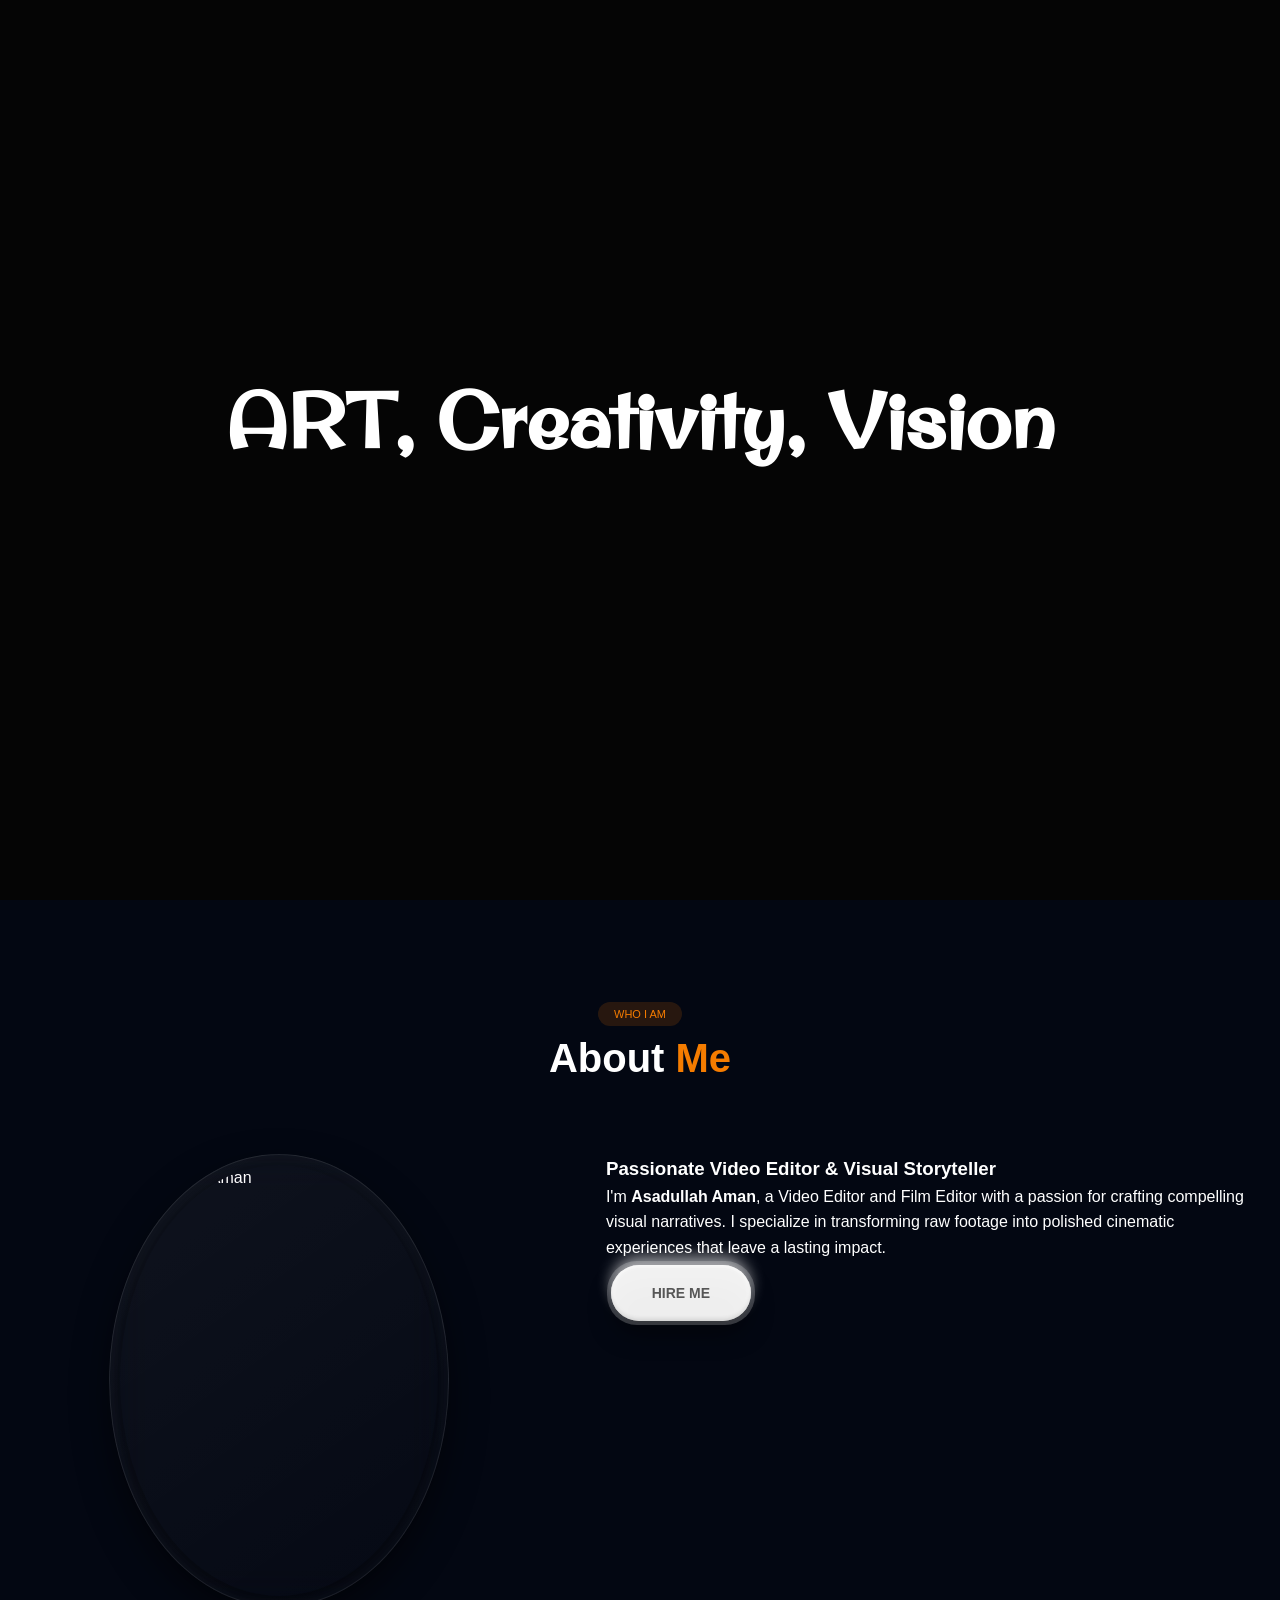
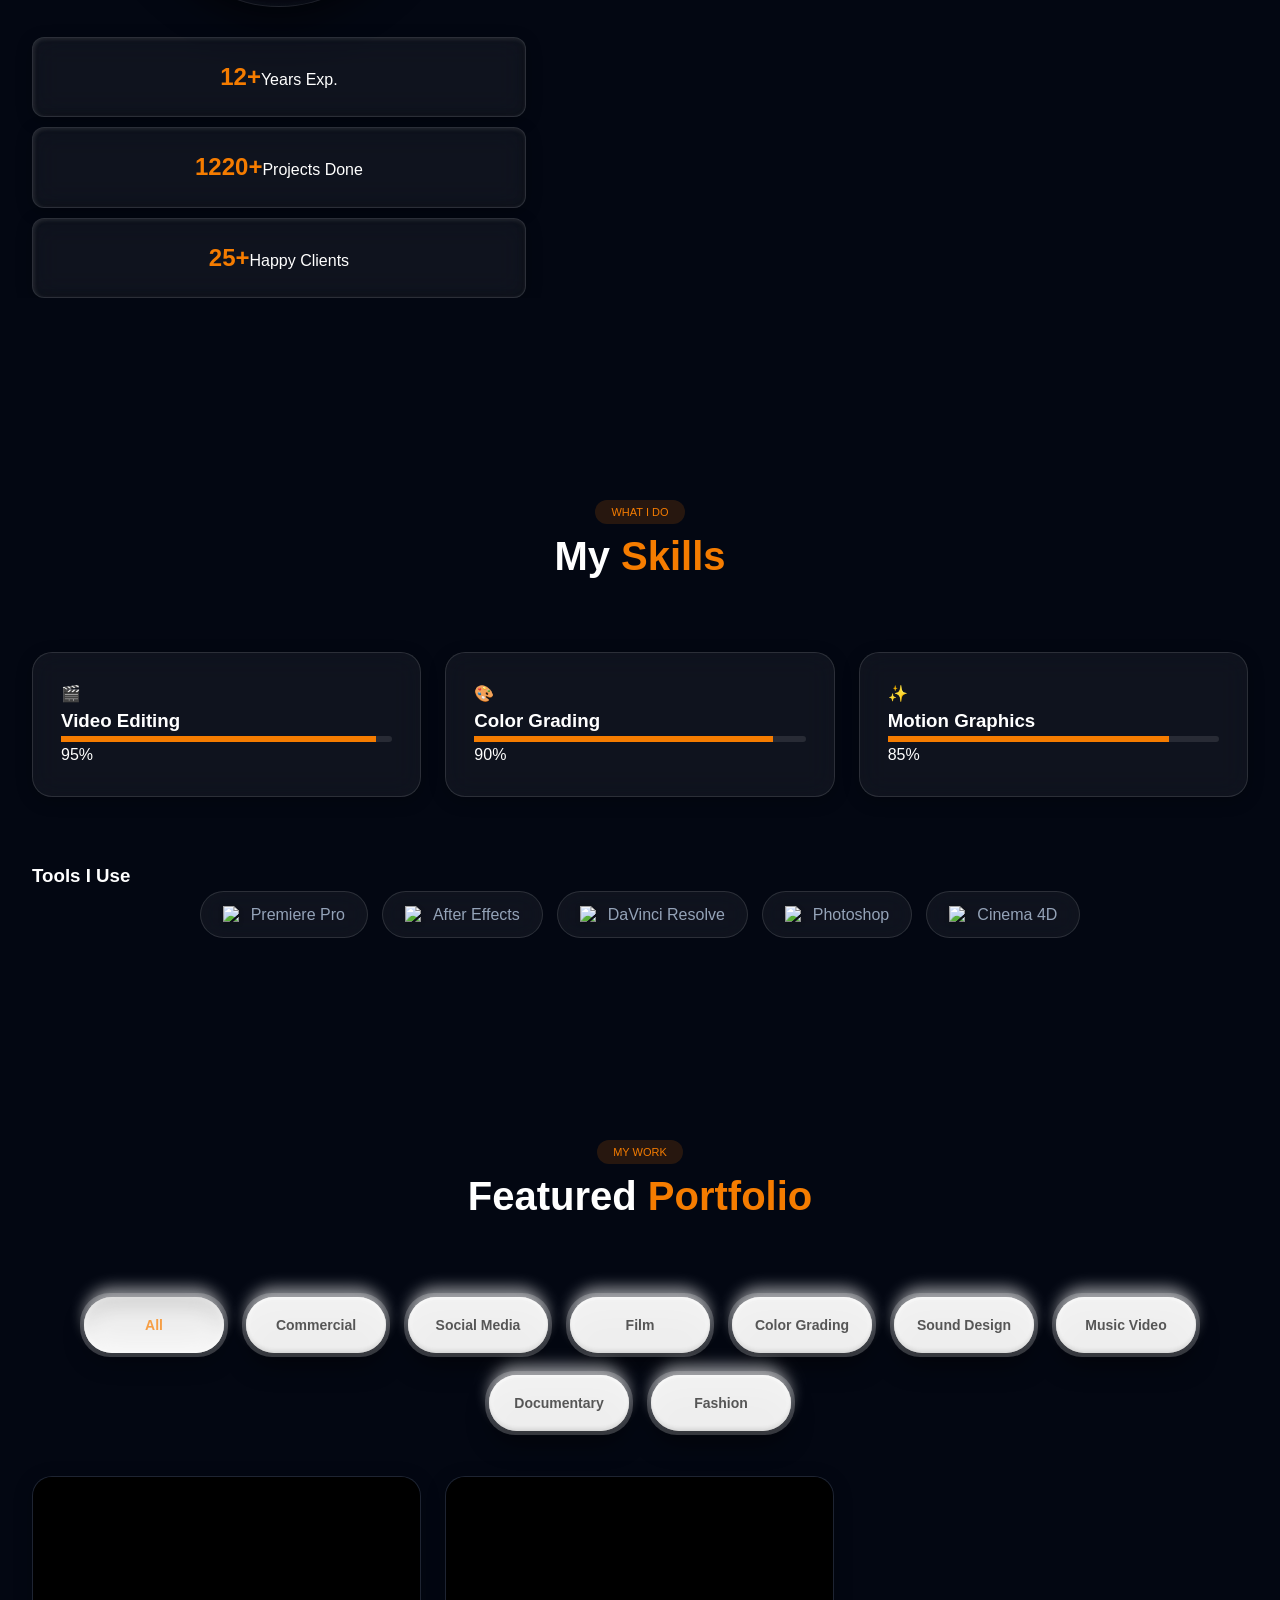
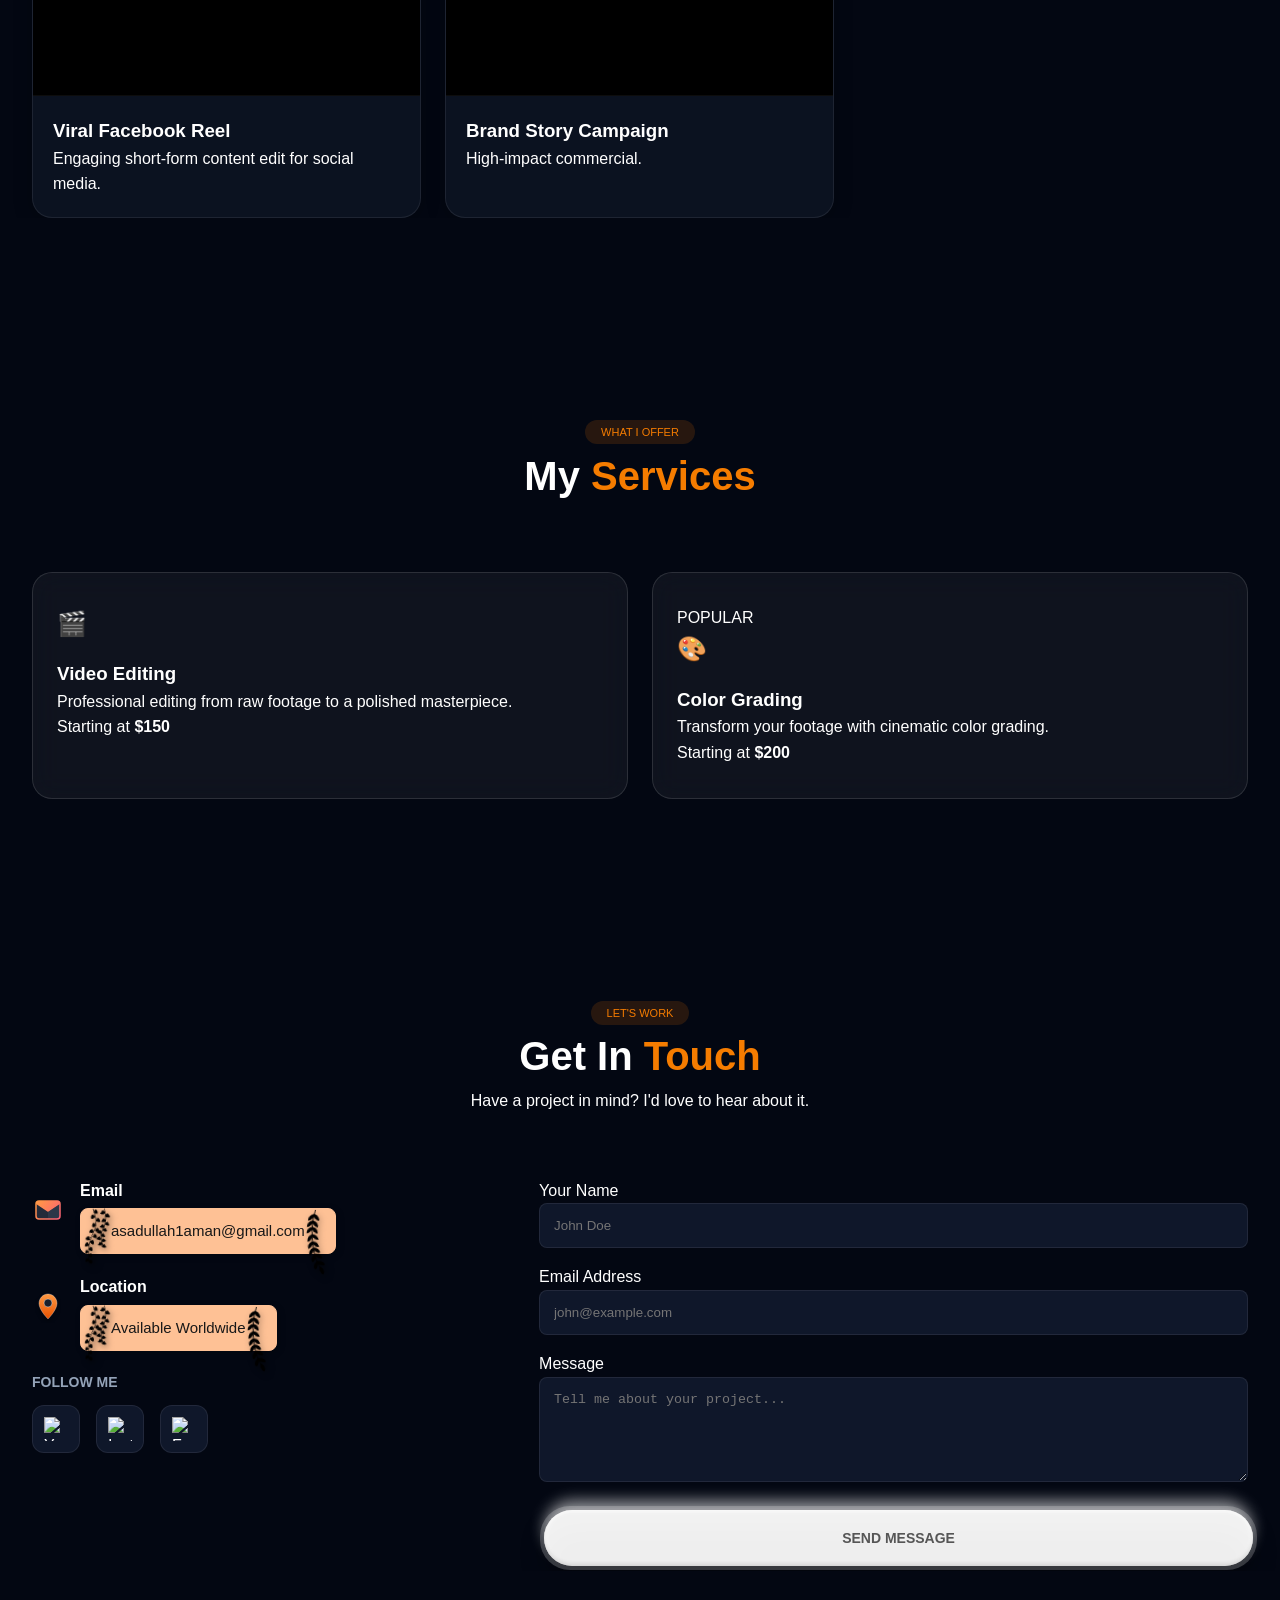
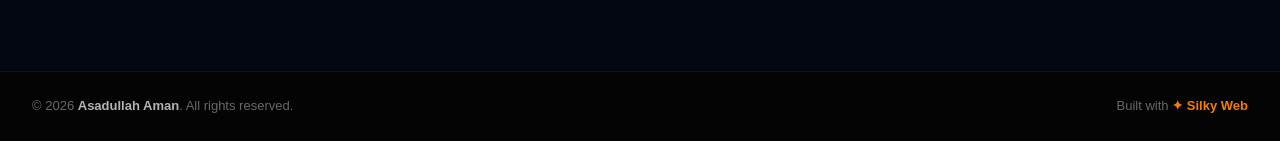
==== commit 590ebaa1: "Add files via upload" ====
--- a/index.html
+++ b/index.html
@@ -1,9 +1,10 @@
-<!DOCTYPE html>
+﻿<!DOCTYPE html>
 <html lang="en">
 <head>
   <meta charset="UTF-8" />
   <meta name="viewport" content="width=device-width, initial-scale=1.0" />
-  <title>Asadullah Aman â€” Video Editor & Film Editor</title>
+  <title>Asadullah Aman</title>
+  <link rel="icon" href="https://i.ibb.co.com/6RP206t0/5813819.png">
 
     <link rel="preconnect" href="https://fonts.googleapis.com">
     <link rel="preconnect" href="https://fonts.gstatic.com" crossorigin>
@@ -71,14 +72,13 @@
   <!-- NAVIGATION -->
   <header class="navbar" id="navbar">
     <div class="nav-container">
-      <a href="#home" class="nav-logo" id="logo-link">
-        <div class="logo-icon">
-          <svg width="16" height="16" viewBox="0 0 24 24" fill="currentColor"><polygon points="5,3 19,12 5,21"/></svg>
-        </div>
-        <div class="logo-text">
-          <span class="logo-name">Asadullah Aman</span>
-          <span class="logo-subtitle">Video Editor</span>
-        </div>
+      <a href="#home" class="nav-logo" id="logo-link">
+        <div class="logo-icon">
+          <img src="https://i.ibb.co.com/6RP206t0/5813819.png" alt="Logo" style="width: 24px; height: 24px; object-fit: contain;">
+        </div>
+        <div class="logo-text">
+          <span class="logo-name">Asadullah Aman</span>
+        </div>
       </a>
       <!-- PC Navigation Links -->
       <div class="nav-links">
--- a/style.css
+++ b/style.css
@@ -1,4 +1,4 @@
-
+﻿
 /* ============================================
    SPLASH SCREEN
    ============================================ */
@@ -582,25 +582,46 @@
 .accent { color: var(--orange); }
 
 .about-grid { display: grid; grid-template-columns: 1fr 1.3fr; gap: 80px; }
-.glass-photo-wrap {
-  width: 100%; max-width: 380px; margin: 0 auto 30px;
-  position: relative;
-  border-radius: 24px;
-  padding: 12px;
-  background: rgba(255, 255, 255, 0.03);
-  border: 1px solid rgba(255, 255, 255, 0.15);
-  backdrop-filter: blur(20px); -webkit-backdrop-filter: blur(20px);
-  box-shadow: 0 15px 35px rgba(0,0,0,0.4), inset 0 0 20px rgba(255,255,255,0.05);
-  transition: transform 0.4s ease, box-shadow 0.4s ease;
-}
-.glass-photo-wrap:hover {
-  transform: translateY(-8px);
-  box-shadow: 0 25px 45px rgba(0,0,0,0.6), inset 0 0 25px rgba(245, 124, 0, 0.15);
-  border-color: rgba(245, 124, 0, 0.4);
-}
-.glass-photo-wrap img {
-  width: 100%; height: auto; border-radius: 16px; display: block;
-}
+.glass-photo-wrap {
+  width: 100%; max-width: 340px; aspect-ratio: 3 / 4; margin: 0 auto 30px;
+  position: relative;
+  border-radius: 50%;
+  padding: 10px;
+  background: linear-gradient(145deg, rgba(255, 255, 255, 0.05), rgba(255, 255, 255, 0.01));
+  border: 1px solid rgba(255, 255, 255, 0.1);
+  backdrop-filter: blur(20px); -webkit-backdrop-filter: blur(20px);
+  box-shadow: 0 15px 35px rgba(0,0,0,0.5), inset 0 0 20px rgba(255,255,255,0.03);
+  transition: all 0.5s cubic-bezier(0.2, 0.8, 0.2, 1);
+  display: flex;
+  align-items: center;
+  justify-content: center;
+}
+.glass-photo-wrap::after {
+  content: '';
+  position: absolute;
+  inset: -2px;
+  border-radius: 50%;
+  background: linear-gradient(45deg, var(--orange), transparent, #ff4081, transparent);
+  z-index: -1;
+  opacity: 0;
+  transition: opacity 0.5s ease;
+  animation: spin-ring 8s linear infinite;
+}
+.glass-photo-wrap:hover {
+  transform: translateY(-10px) scale(1.03);
+  box-shadow: 0 25px 50px rgba(0,0,0,0.7), 0 0 40px rgba(245, 124, 0, 0.2);
+  border-color: rgba(245, 124, 0, 0.5);
+}
+.glass-photo-wrap:hover::after {
+  opacity: 1;
+}
+.glass-photo-wrap img {
+  width: 100%; height: 100%; object-fit: cover; object-position: center 20%; border-radius: 50%; display: block;
+  box-shadow: 0 5px 15px rgba(0,0,0,0.4);
+}
+@keyframes spin-ring {
+  100% { transform: rotate(360deg); }
+}
 .stat-card { padding: 20px; border-radius: 12px; text-align: center; margin-top: 10px; background: rgba(255, 255, 255, 0.05); border: 1px solid rgba(255, 255, 255, 0.12); backdrop-filter: blur(14px); -webkit-backdrop-filter: blur(14px); box-shadow: inset 1px 1px 4px rgba(255, 255, 255, 0.12), inset -1px -1px 6px rgba(0, 0, 0, 0.25), 0 4px 16px rgba(0, 0, 0, 0.25); transition: all var(--transition); }
 .stat-card:hover { background: rgba(255, 255, 255, 0.09); border-color: rgba(245, 124, 0, 0.4); transform: translateY(-3px); }
 .stat-number { font-size: 24px; color: var(--orange); font-weight: bold; }
@@ -663,7 +684,7 @@
   .hero-visual { flex-direction: column; gap: 24px; width: 100%; overflow: hidden; }
   .profile-ring { width: 180px; height: 180px; }
   .about-grid, .contact-grid { grid-template-columns: 1fr; }
-  .glass-photo-wrap { max-width: 280px; padding: 8px; }
+  .glass-photo-wrap { max-width: 196px; padding: 8px; }
   .skills-grid, .portfolio-grid, .services-grid { grid-template-columns: 1fr; }
   .portfolio-filter { gap: 6px; }
   .toggle.filter-btn { height: 28px; min-width: 70px; padding: 0 10px; margin: 3px; border-radius: 15px; }
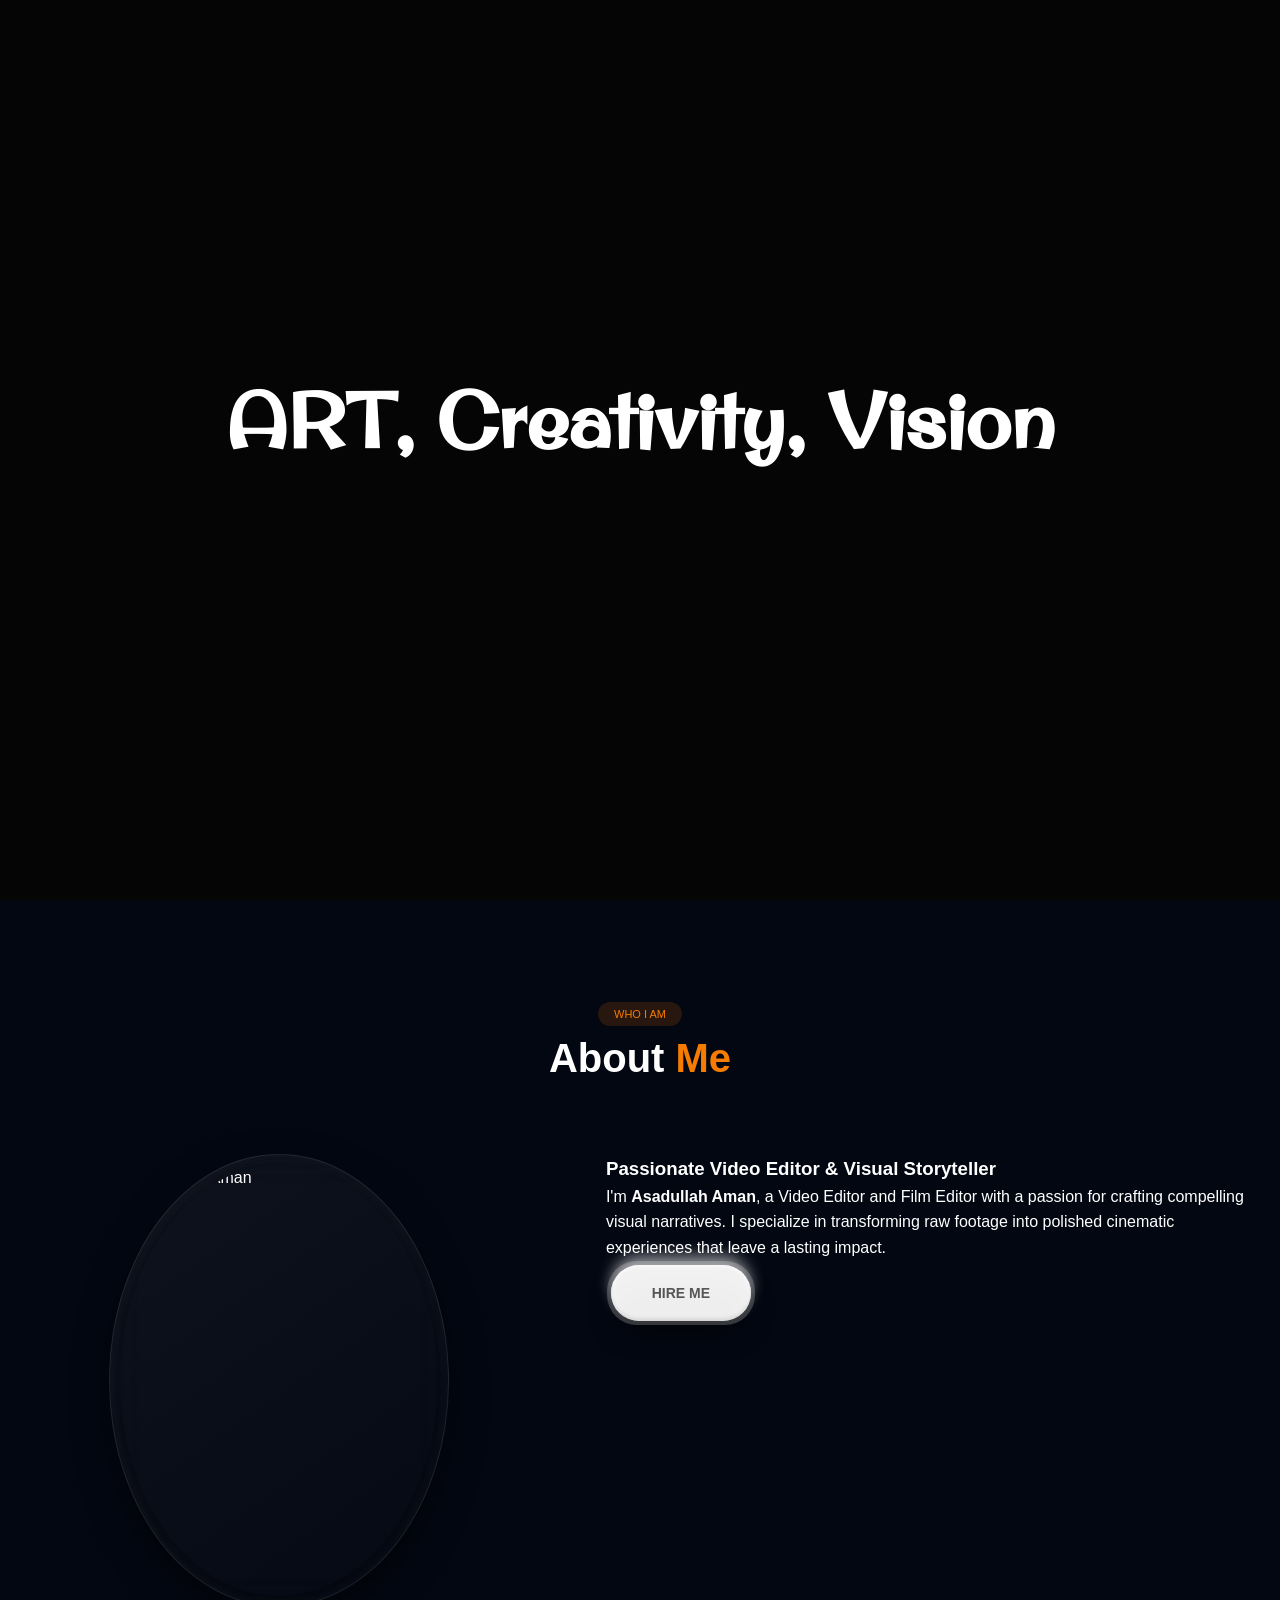
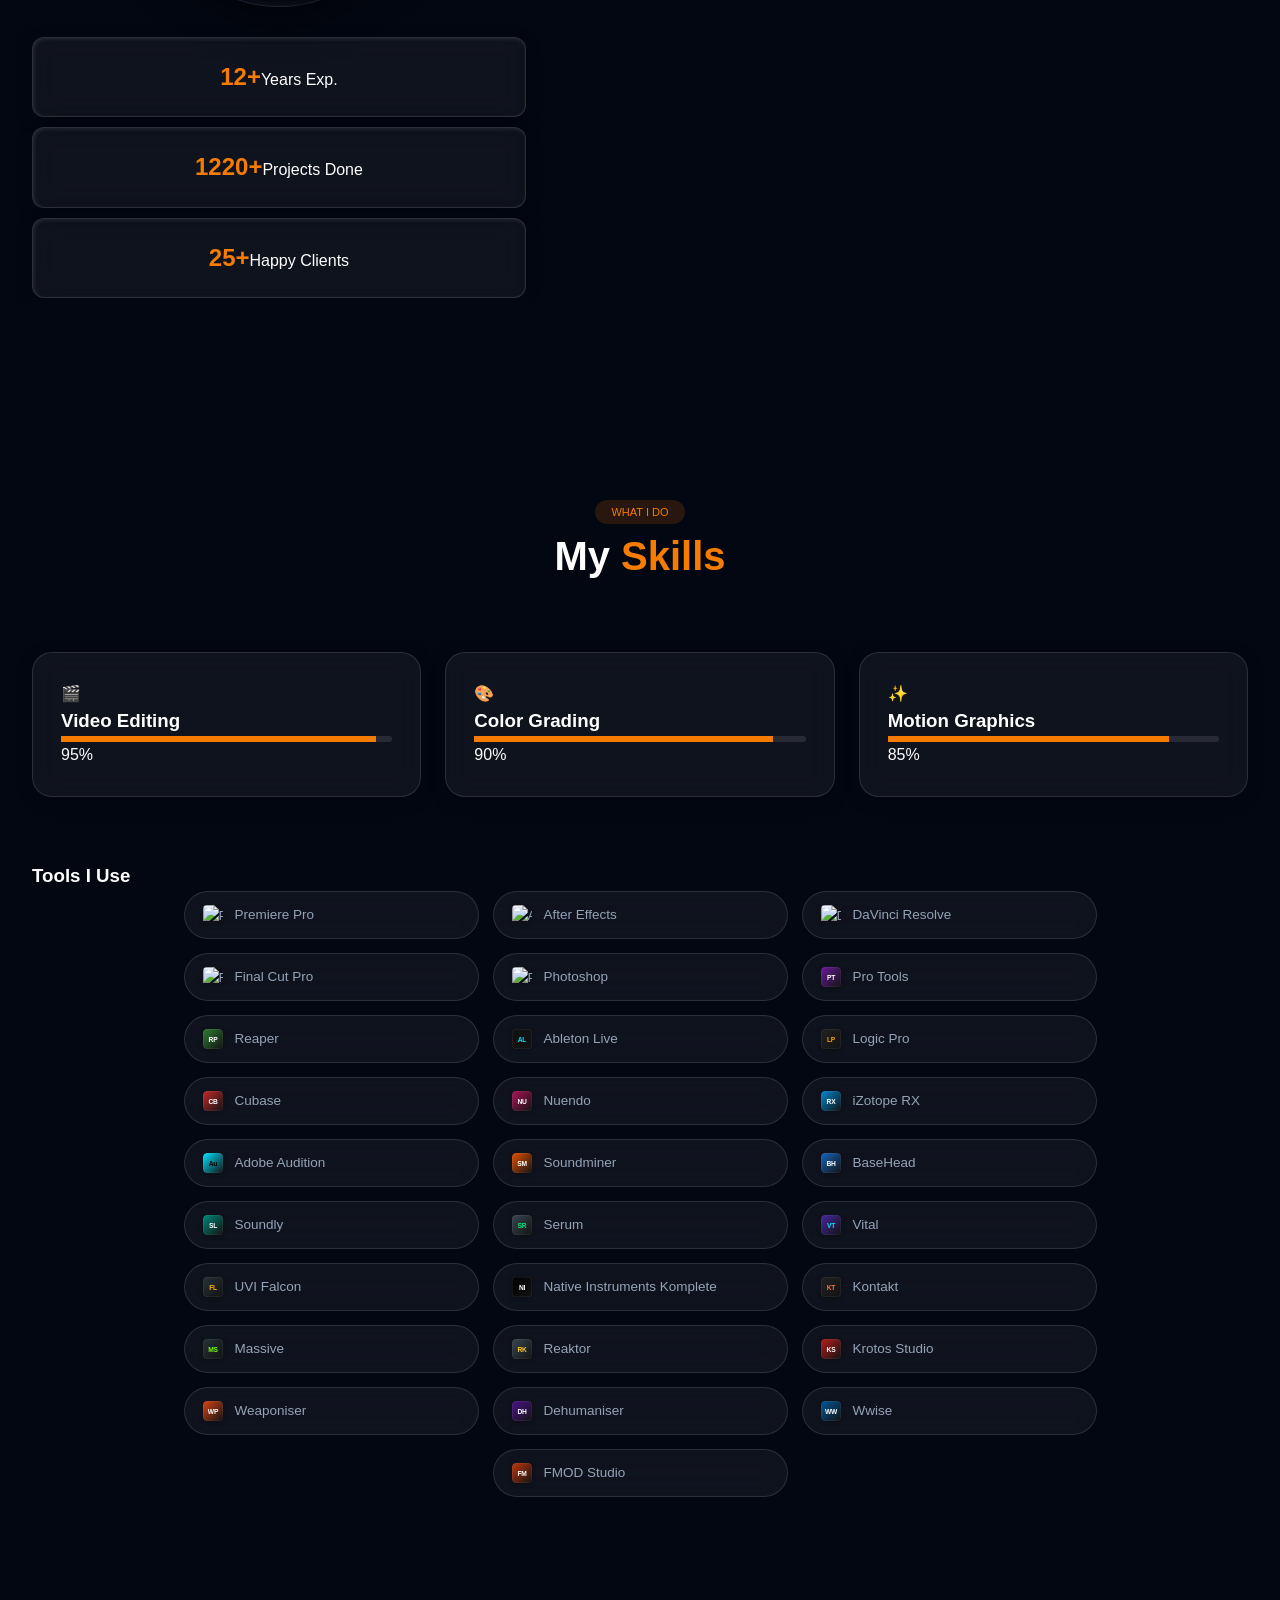
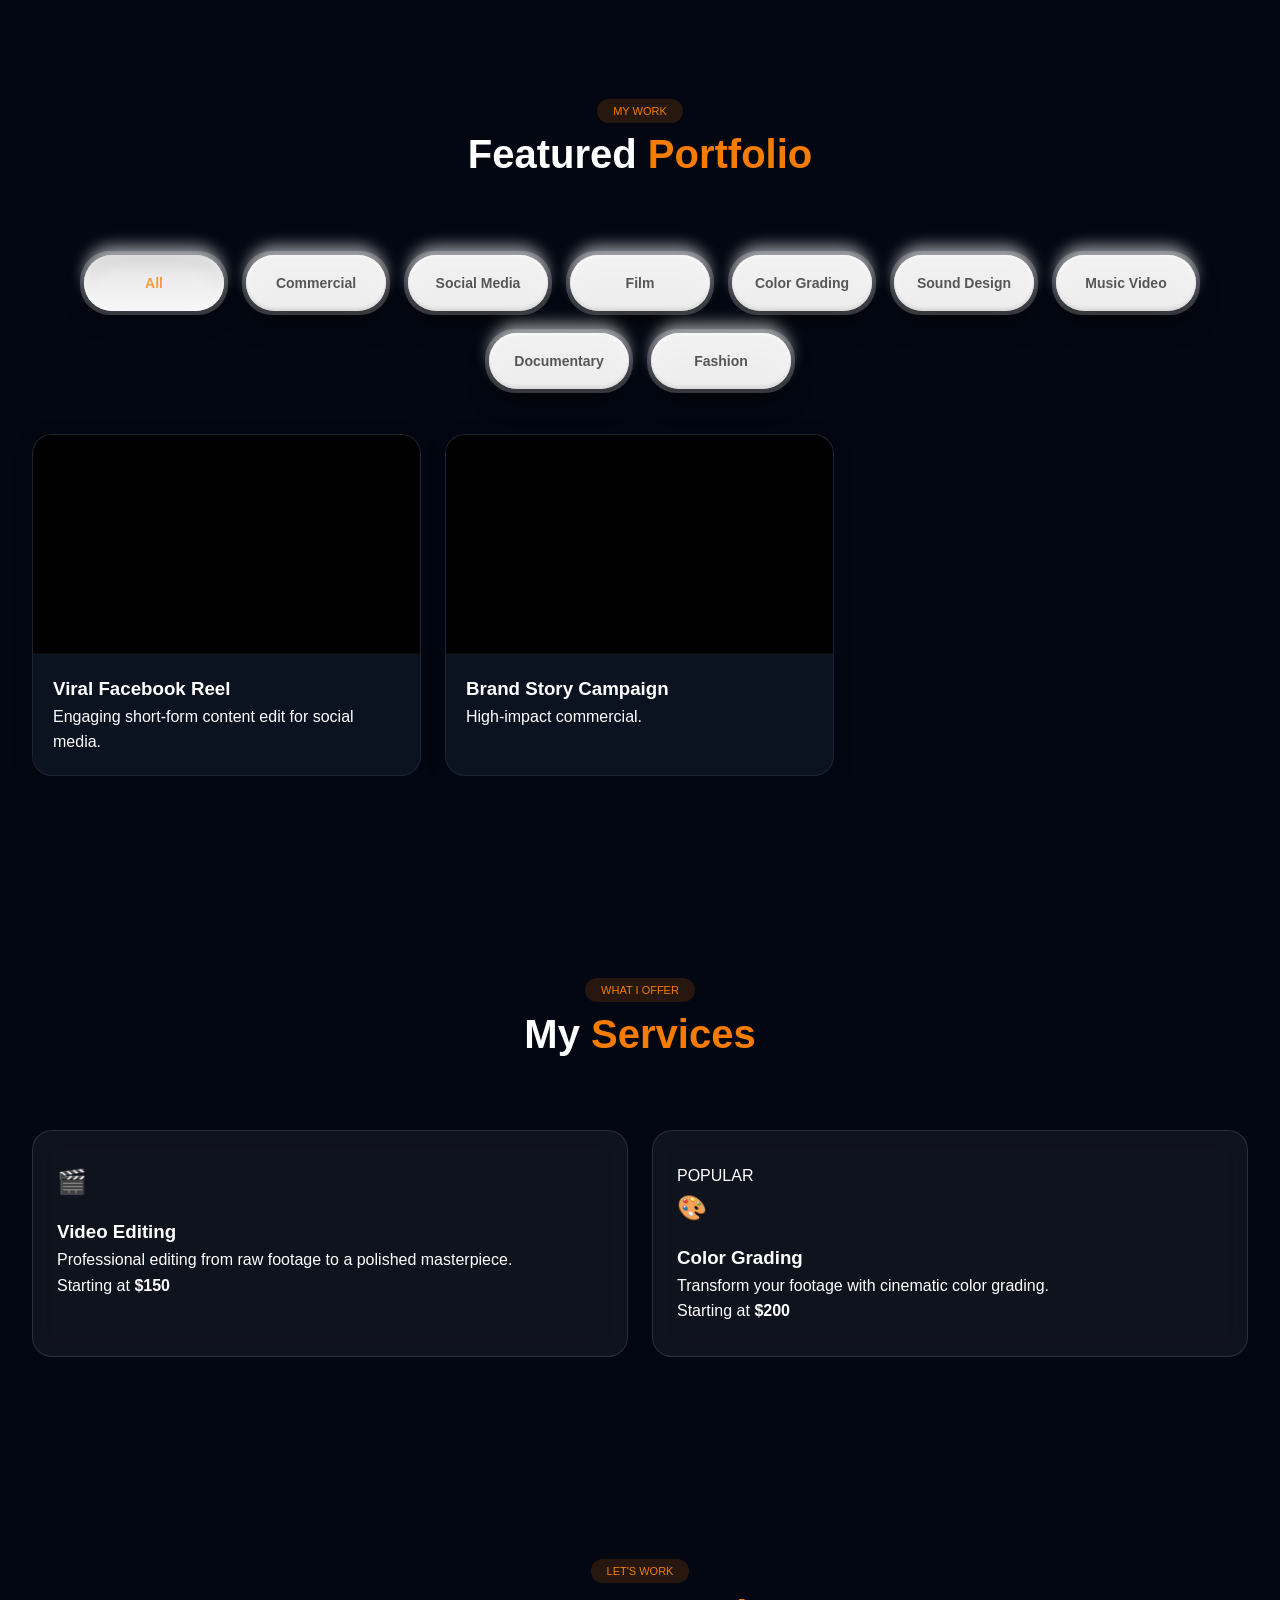
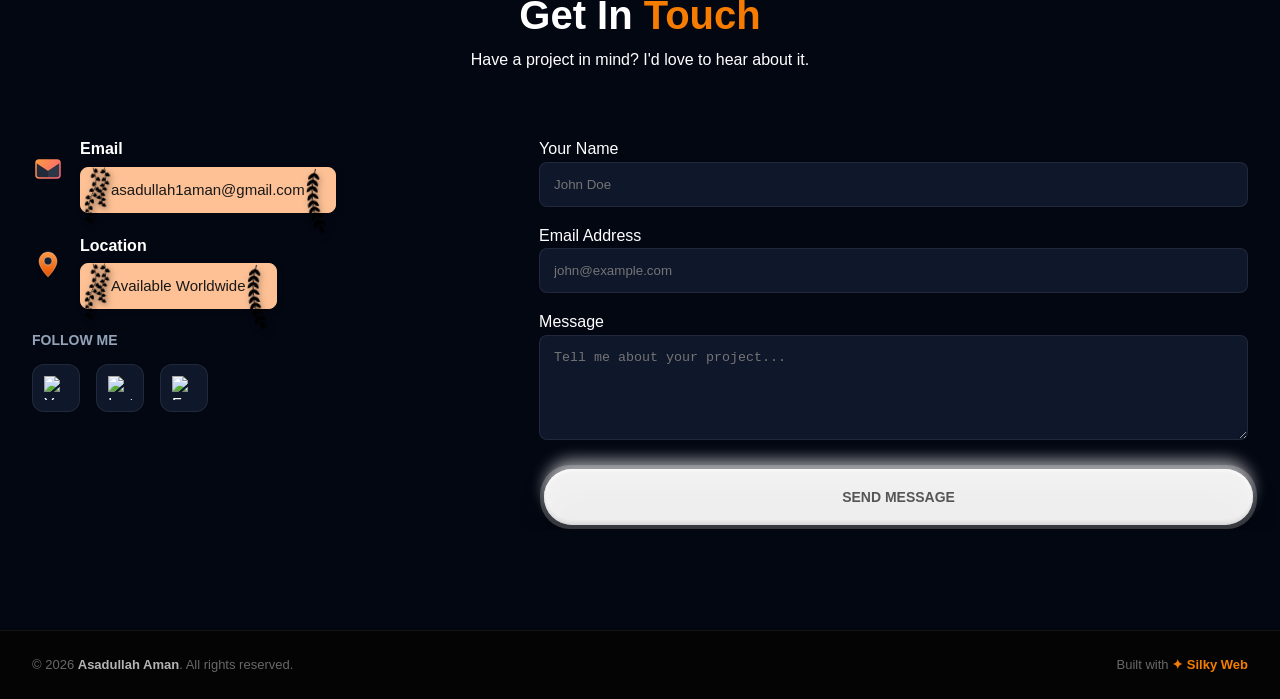
==== commit a29eccfb: "Add files via upload" ====
--- a/index.html
+++ b/index.html
@@ -1,18 +1,18 @@
-﻿<!DOCTYPE html>
-<html lang="en">
-<head>
-  <meta charset="UTF-8" />
-  <meta name="viewport" content="width=device-width, initial-scale=1.0" />
+<!DOCTYPE html>
+<html lang="en">
+<head>
+  <meta charset="UTF-8" />
+  <meta name="viewport" content="width=device-width, initial-scale=1.0" />
   <title>Asadullah Aman</title>
   <link rel="icon" href="https://i.ibb.co.com/6RP206t0/5813819.png">
 
     <link rel="preconnect" href="https://fonts.googleapis.com">
     <link rel="preconnect" href="https://fonts.gstatic.com" crossorigin>
-    <link rel="preload" href="https://fonts.googleapis.com/css2?family=Original+Surfer&display=swap" as="style" onload="this.onload=null;this.rel='stylesheet'">
-    <noscript><link href="https://fonts.googleapis.com/css2?family=Original+Surfer&display=swap" rel="stylesheet"></noscript>
-
-  <link rel="stylesheet" href="style.css" />
-</head>
+    <link rel="preload" href="https://fonts.googleapis.com/css2?family=Black+Ops+One&family=Original+Surfer&display=swap" as="style" onload="this.onload=null;this.rel='stylesheet'">
+    <noscript><link href="https://fonts.googleapis.com/css2?family=Black+Ops+One&family=Original+Surfer&display=swap" rel="stylesheet"></noscript>
+
+  <link rel="stylesheet" href="style.css" />
+</head>
 <body>
 
   <!-- SVG Sprite: Grass icon symbols, referenced via <use> to avoid duplication -->
@@ -41,37 +41,37 @@
       <h2 class="splash-type" id="splash-type"></h2>
     </div>
   </div>
-
-  <!-- Full Background Animation -->
-  <div class="site-bg">
-    <div class="village-scene">
-      <div class="village-moon"></div>
-      <div class="star"></div>
-      <div class="star"></div>
-      <div class="star"></div>
-      <div class="star"></div>
-      <div class="village-ground-back"></div>
-      <div class="village-ground"></div>
-      <div class="village-trees">
-        <div class="v-tree tree-1"></div>
-        <div class="v-tree tree-2"></div>
-        <div class="v-tree tree-3"></div>
-      </div>
-      <div class="village-tree-right"></div>
-      <div class="village-cottage">
-        <div class="cottage-roof"></div>
-        <div class="cottage-chimney"></div>
-        <div class="cottage-smoke"></div>
-        <div class="cottage-window"></div>
-        <div class="cottage-door"></div>
-      </div>
-    </div>
-    <div class="liquid-glass"></div>
-  </div>
-
-  <!-- NAVIGATION -->
-  <header class="navbar" id="navbar">
-    <div class="nav-container">
+
+  <!-- Full Background Animation -->
+  <div class="site-bg">
+    <div class="village-scene">
+      <div class="village-moon"></div>
+      <div class="star"></div>
+      <div class="star"></div>
+      <div class="star"></div>
+      <div class="star"></div>
+      <div class="village-ground-back"></div>
+      <div class="village-ground"></div>
+      <div class="village-trees">
+        <div class="v-tree tree-1"></div>
+        <div class="v-tree tree-2"></div>
+        <div class="v-tree tree-3"></div>
+      </div>
+      <div class="village-tree-right"></div>
+      <div class="village-cottage">
+        <div class="cottage-roof"></div>
+        <div class="cottage-chimney"></div>
+        <div class="cottage-smoke"></div>
+        <div class="cottage-window"></div>
+        <div class="cottage-door"></div>
+      </div>
+    </div>
+    <div class="liquid-glass"></div>
+  </div>
+
+  <!-- NAVIGATION -->
+  <header class="navbar" id="navbar">
+    <div class="nav-container">
       <a href="#home" class="nav-logo" id="logo-link">
         <div class="logo-icon">
           <img src="https://i.ibb.co.com/6RP206t0/5813819.png" alt="Logo" style="width: 24px; height: 24px; object-fit: contain;">
@@ -79,65 +79,65 @@
         <div class="logo-text">
           <span class="logo-name">Asadullah Aman</span>
         </div>
-      </a>
-      <!-- PC Navigation Links -->
-      <div class="nav-links">
-        <a href="#home" class="nav-link">Home</a>
-        <a href="#about" class="nav-link">About</a>
-        <a href="#skills" class="nav-link">Skills</a>
-        <a href="#portfolio" class="nav-link">Portfolio</a>
-        <a href="#services" class="nav-link">Services</a>
+      </a>
+      <!-- PC Navigation Links -->
+      <div class="nav-links">
+        <a href="#home" class="nav-link">Home</a>
+        <a href="#about" class="nav-link">About</a>
+        <a href="#skills" class="nav-link">Skills</a>
+        <a href="#portfolio" class="nav-link">Portfolio</a>
+        <a href="#services" class="nav-link">Services</a>
         <a href="#contact" class="nav-link">Contact</a>
         <a href="public/page/community.html" class="nav-link">Community</a>
-        <a href="public/page/assets.html" class="nav-link">Assets</a>
-      </div>
-      <!-- Slide Toggle -->
-      <input id="checkbox2" type="checkbox">
-      <label class="toggle2" for="checkbox2">
-        <div id="bar4" class="bars"></div>
-        <div id="bar5" class="bars"></div>
-        <div id="bar6" class="bars"></div>
-      </label>
-    </div>
-  </header>
-
-  <!-- Glassmorphism Dropdown Navigation -->
-  <div class="glass-radio-group" id="mobile-nav">
-    <a href="#home" class="glass-nav-link">Home</a>
-    <a href="#about" class="glass-nav-link">About</a>
-    <a href="#skills" class="glass-nav-link">Skills</a>
-    <a href="#portfolio" class="glass-nav-link">Portfolio</a>
-    <a href="#services" class="glass-nav-link">Services</a>
+        <a href="public/page/assets.html" class="nav-link">Assets</a>
+      </div>
+      <!-- Slide Toggle -->
+      <input id="checkbox2" type="checkbox">
+      <label class="toggle2" for="checkbox2">
+        <div id="bar4" class="bars"></div>
+        <div id="bar5" class="bars"></div>
+        <div id="bar6" class="bars"></div>
+      </label>
+    </div>
+  </header>
+
+  <!-- Glassmorphism Dropdown Navigation -->
+  <div class="glass-radio-group" id="mobile-nav">
+    <a href="#home" class="glass-nav-link">Home</a>
+    <a href="#about" class="glass-nav-link">About</a>
+    <a href="#skills" class="glass-nav-link">Skills</a>
+    <a href="#portfolio" class="glass-nav-link">Portfolio</a>
+    <a href="#services" class="glass-nav-link">Services</a>
     <a href="#contact" class="glass-nav-link">Contact</a>
     <a href="public/page/community.html" class="glass-nav-link">Community</a>
-    <a href="public/page/assets.html" class="glass-nav-link">Assets</a>
-  </div>
-
-  <main>
-    <!-- HERO SECTION -->
-    <section class="hero" id="home">
-      <div class="hero-bg-glow glow-orange"></div>
-      <div class="hero-bg-glow glow-teal"></div>
-      <div class="hero-content">
-        <div class="hero-text" id="hero-text">
-          <p class="hero-greeting">Hello, I'm</p>
-          <h1 class="hero-name">
-            <span class="name-first">Asadullah</span>
-            <span class="name-last">Aman</span>
-          </h1>
-          <p class="hero-role">Video Editor <span class="role-divider">|</span> Film Editor</p>
-          <p class="hero-tagline">Visual Creative</p>
-          <p class="hero-description">Crafting cinematic experiences through the art of storytelling, color grading, and motion graphics that captivate audiences.</p>
-          <div class="hero-actions">
-            <a href="#portfolio" class="toggle"><span class="button"></span><span class="label">VIEW SHOWREEL</span></a>
-            <a href="#portfolio" class="toggle"><span class="button"></span><span class="label">EXPLORE PORTFOLIO</span></a>
-          </div>
-        </div>
-        <div class="hero-visual" id="hero-visual">
-          <!-- Dynamic Hero Reel Carousel -->
-          <div id="reel-carousel">
-            <div id="reel-deck"></div>
-            <div class="controls">
+    <a href="public/page/assets.html" class="glass-nav-link">Assets</a>
+  </div>
+
+  <main>
+    <!-- HERO SECTION -->
+    <section class="hero" id="home">
+      <div class="hero-bg-glow glow-orange"></div>
+      <div class="hero-bg-glow glow-teal"></div>
+      <div class="hero-content">
+        <div class="hero-text" id="hero-text">
+          <p class="hero-greeting">Hello, I'm</p>
+          <h1 class="hero-name">
+            <span class="name-first">Asadullah</span>
+            <span class="name-last">Aman</span>
+          </h1>
+          <p class="hero-role">Video Editor <span class="role-divider">|</span> Film Editor</p>
+          <p class="hero-tagline">Visual Creative</p>
+          <p class="hero-description">Crafting cinematic experiences through the art of storytelling, color grading, and motion graphics that captivate audiences.</p>
+          <div class="hero-actions">
+            <a href="#portfolio" class="toggle"><span class="button"></span><span class="label">VIEW SHOWREEL</span></a>
+            <a href="#portfolio" class="toggle"><span class="button"></span><span class="label">EXPLORE PORTFOLIO</span></a>
+          </div>
+        </div>
+        <div class="hero-visual" id="hero-visual">
+          <!-- Dynamic Hero Reel Carousel -->
+          <div id="reel-carousel">
+            <div id="reel-deck"></div>
+            <div class="controls">
               <div class="btn-wrapper" id="reel-prev" style="cursor:pointer">
                 <div class="light"></div>
                 <div class="gradient-layer" style="animation-delay: 0s; animation-duration: 25s;"></div>
@@ -161,73 +161,96 @@
                 <div class="gradient-layer" style="animation-delay: 1.6s; animation-duration: 20.2s;"></div>
                 <button class="gradient-btn">&gt;</button>
                 <div class="text-overlay">&gt;</div>
-              </div>
-            </div>
-          </div>
-        </div>
-      </div>
-    </section>
-
-    <!-- ABOUT SECTION -->
-    <section class="section" id="about">
-      <div class="section-container">
-        <div class="section-header">
-          <span class="section-tag">WHO I AM</span>
-          <h2 class="section-title">About <span class="accent">Me</span></h2>
-        </div>
-        <div class="about-grid">
-          <div class="about-image-wrap">
-            <div class="glass-photo-wrap">
-              <img src="https://i.ibb.co.com/NgnwGvVM/Screenshot-20260805-222404-com-hihonor-photos-Single-Photo-Activity-edit-66641653015826.jpg" alt="Asadullah Aman" class="profile-img" />
-            </div>
-            <div class="about-stats">
-              <div class="stat-card"><span class="stat-number">12+</span><span class="stat-label">Years Exp.</span></div>
-              <div class="stat-card"><span class="stat-number">1220+</span><span class="stat-label">Projects Done</span></div>
-              <div class="stat-card"><span class="stat-number">25+</span><span class="stat-label">Happy Clients</span></div>
-            </div>
-          </div>
-          <div class="about-content">
-            <h3 class="about-subtitle">Passionate Video Editor &amp; Visual Storyteller</h3>
-            <p class="about-text">I'm <strong>Asadullah Aman</strong>, a Video Editor and Film Editor with a passion for crafting compelling visual narratives. I specialize in transforming raw footage into polished cinematic experiences that leave a lasting impact.</p>
-            <a href="#contact" class="toggle" id="btn-hire-me"><span class="button"></span><span class="label">HIRE ME</span></a>
-          </div>
-        </div>
-      </div>
-    </section>
-
-    <!-- SKILLS SECTION -->
-    <section class="section" id="skills">
-      <div class="section-container">
-        <div class="section-header">
-          <span class="section-tag">WHAT I DO</span>
-          <h2 class="section-title">My <span class="accent">Skills</span></h2>
-        </div>
-        <div class="skills-grid">
-          <div class="skill-card" id="skill-1"><div class="skill-icon">🎬</div><h3 class="skill-name">Video Editing</h3><div class="skill-bar-wrap"><div class="skill-bar" style="--pct:95%"></div></div><span class="skill-pct">95%</span></div>
-          <div class="skill-card" id="skill-2"><div class="skill-icon">🎨</div><h3 class="skill-name">Color Grading</h3><div class="skill-bar-wrap"><div class="skill-bar" style="--pct:90%"></div></div><span class="skill-pct">90%</span></div>
-          <div class="skill-card" id="skill-3"><div class="skill-icon">✨</div><h3 class="skill-name">Motion Graphics</h3><div class="skill-bar-wrap"><div class="skill-bar" style="--pct:85%"></div></div><span class="skill-pct">85%</span></div>
-        </div>
-        <div class="tools-section">
-          <h3 class="tools-title">Tools I Use</h3>
-          <div class="tools-list">
-            <span class="tool-badge"><img src="https://upload.wikimedia.org/wikipedia/commons/4/40/Adobe_Premiere_Pro_CC_icon.svg" alt="Premiere Pro" class="tool-icon" /> Premiere Pro</span>
-            <span class="tool-badge"><img src="https://upload.wikimedia.org/wikipedia/commons/c/cb/Adobe_After_Effects_CC_icon.svg" alt="After Effects" class="tool-icon" /> After Effects</span>
-            <span class="tool-badge"><img src="https://upload.wikimedia.org/wikipedia/commons/9/90/DaVinci_Resolve_17_logo.svg" alt="DaVinci Resolve" class="tool-icon" /> DaVinci Resolve</span>
-            <span class="tool-badge"><img src="https://upload.wikimedia.org/wikipedia/commons/a/af/Adobe_Photoshop_CC_icon.svg" alt="Photoshop" class="tool-icon" /> Photoshop</span>
-            <span class="tool-badge"><img src="https://upload.wikimedia.org/wikipedia/en/b/b5/Cinema_4D_Logo.png" alt="Cinema 4D" class="tool-icon" /> Cinema 4D</span>
-          </div>
-        </div>
-      </div>
-    </section>
-
-    <!-- PORTFOLIO SECTION -->
-    <section class="section" id="portfolio">
-      <div class="section-container">
-        <div class="section-header">
-          <span class="section-tag">MY WORK</span>
-          <h2 class="section-title">Featured <span class="accent">Portfolio</span></h2>
-        </div>
-        <div class="portfolio-filter" role="tablist">
+              </div>
+            </div>
+          </div>
+        </div>
+      </div>
+    </section>
+
+    <!-- ABOUT SECTION -->
+    <section class="section" id="about">
+      <div class="section-container">
+        <div class="section-header">
+          <span class="section-tag">WHO I AM</span>
+          <h2 class="section-title">About <span class="accent">Me</span></h2>
+        </div>
+        <div class="about-grid">
+          <div class="about-image-wrap">
+            <div class="glass-photo-wrap">
+              <img src="https://i.ibb.co.com/NgnwGvVM/Screenshot-20260805-222404-com-hihonor-photos-Single-Photo-Activity-edit-66641653015826.jpg" alt="Asadullah Aman" class="profile-img" />
+            </div>
+            <div class="about-stats">
+              <div class="stat-card"><span class="stat-number">12+</span><span class="stat-label">Years Exp.</span></div>
+              <div class="stat-card"><span class="stat-number">1220+</span><span class="stat-label">Projects Done</span></div>
+              <div class="stat-card"><span class="stat-number">25+</span><span class="stat-label">Happy Clients</span></div>
+            </div>
+          </div>
+          <div class="about-content">
+            <h3 class="about-subtitle">Passionate Video Editor &amp; Visual Storyteller</h3>
+            <p class="about-text">I'm <strong>Asadullah Aman</strong>, a Video Editor and Film Editor with a passion for crafting compelling visual narratives. I specialize in transforming raw footage into polished cinematic experiences that leave a lasting impact.</p>
+            <a href="#contact" class="toggle" id="btn-hire-me"><span class="button"></span><span class="label">HIRE ME</span></a>
+          </div>
+        </div>
+      </div>
+    </section>
+
+    <!-- SKILLS SECTION -->
+    <section class="section" id="skills">
+      <div class="section-container">
+        <div class="section-header">
+          <span class="section-tag">WHAT I DO</span>
+          <h2 class="section-title">My <span class="accent">Skills</span></h2>
+        </div>
+        <div class="skills-grid">
+          <div class="skill-card" id="skill-1"><div class="skill-icon">🎬</div><h3 class="skill-name">Video Editing</h3><div class="skill-bar-wrap"><div class="skill-bar" style="--pct:95%"></div></div><span class="skill-pct">95%</span></div>
+          <div class="skill-card" id="skill-2"><div class="skill-icon">🎨</div><h3 class="skill-name">Color Grading</h3><div class="skill-bar-wrap"><div class="skill-bar" style="--pct:90%"></div></div><span class="skill-pct">90%</span></div>
+          <div class="skill-card" id="skill-3"><div class="skill-icon">✨</div><h3 class="skill-name">Motion Graphics</h3><div class="skill-bar-wrap"><div class="skill-bar" style="--pct:85%"></div></div><span class="skill-pct">85%</span></div>
+        </div>
+        <div class="tools-section">
+          <h3 class="tools-title">Tools I Use</h3>
+          <div class="tools-list">
+            <span class="tool-badge"><img src="https://upload.wikimedia.org/wikipedia/commons/4/40/Adobe_Premiere_Pro_CC_icon.svg" alt="Premiere Pro" class="tool-icon" /> Premiere Pro</span>
+            <span class="tool-badge"><img src="https://upload.wikimedia.org/wikipedia/commons/c/cb/Adobe_After_Effects_CC_icon.svg" alt="After Effects" class="tool-icon" /> After Effects</span>
+            <span class="tool-badge"><img src="https://upload.wikimedia.org/wikipedia/commons/9/90/DaVinci_Resolve_17_logo.svg" alt="DaVinci Resolve" class="tool-icon" /> DaVinci Resolve</span>
+            <span class="tool-badge"><img src="https://upload.wikimedia.org/wikipedia/commons/9/90/FinalCutProACS2026.png" alt="Final Cut Pro" class="tool-icon" /> Final Cut Pro</span>
+            <span class="tool-badge"><img src="https://upload.wikimedia.org/wikipedia/commons/a/af/Adobe_Photoshop_CC_icon.svg" alt="Photoshop" class="tool-icon" /> Photoshop</span>
+            <span class="tool-badge"><img src="public/images/tools/pro-tools.svg" alt="Pro Tools" class="tool-icon" /> Pro Tools</span>
+            <span class="tool-badge"><img src="public/images/tools/reaper.svg" alt="Reaper" class="tool-icon" /> Reaper</span>
+            <span class="tool-badge"><img src="public/images/tools/ableton-live.svg" alt="Ableton Live" class="tool-icon" /> Ableton Live</span>
+            <span class="tool-badge"><img src="public/images/tools/logic-pro.svg" alt="Logic Pro" class="tool-icon" /> Logic Pro</span>
+            <span class="tool-badge"><img src="public/images/tools/cubase.svg" alt="Cubase" class="tool-icon" /> Cubase</span>
+            <span class="tool-badge"><img src="public/images/tools/nuendo.svg" alt="Nuendo" class="tool-icon" /> Nuendo</span>
+            <span class="tool-badge"><img src="public/images/tools/izotope-rx.svg" alt="iZotope RX" class="tool-icon" /> iZotope RX</span>
+            <span class="tool-badge"><img src="public/images/tools/adobe-audition.svg" alt="Adobe Audition" class="tool-icon" /> Adobe Audition</span>
+            <span class="tool-badge"><img src="public/images/tools/soundminer.svg" alt="Soundminer" class="tool-icon" /> Soundminer</span>
+            <span class="tool-badge"><img src="public/images/tools/basehead.svg" alt="BaseHead" class="tool-icon" /> BaseHead</span>
+            <span class="tool-badge"><img src="public/images/tools/soundly.svg" alt="Soundly" class="tool-icon" /> Soundly</span>
+            <span class="tool-badge"><img src="public/images/tools/serum.svg" alt="Serum" class="tool-icon" /> Serum</span>
+            <span class="tool-badge"><img src="public/images/tools/vital.svg" alt="Vital" class="tool-icon" /> Vital</span>
+            <span class="tool-badge"><img src="public/images/tools/uvi-falcon.svg" alt="UVI Falcon" class="tool-icon" /> UVI Falcon</span>
+            <span class="tool-badge"><img src="public/images/tools/komplete.svg" alt="Native Instruments Komplete" class="tool-icon" /> Native Instruments Komplete</span>
+            <span class="tool-badge"><img src="public/images/tools/kontakt.svg" alt="Kontakt" class="tool-icon" /> Kontakt</span>
+            <span class="tool-badge"><img src="public/images/tools/massive.svg" alt="Massive" class="tool-icon" /> Massive</span>
+            <span class="tool-badge"><img src="public/images/tools/reaktor.svg" alt="Reaktor" class="tool-icon" /> Reaktor</span>
+            <span class="tool-badge"><img src="public/images/tools/krotos-studio.svg" alt="Krotos Studio" class="tool-icon" /> Krotos Studio</span>
+            <span class="tool-badge"><img src="public/images/tools/weaponiser.svg" alt="Weaponiser" class="tool-icon" /> Weaponiser</span>
+            <span class="tool-badge"><img src="public/images/tools/dehumaniser.svg" alt="Dehumaniser" class="tool-icon" /> Dehumaniser</span>
+            <span class="tool-badge"><img src="public/images/tools/wwise.svg" alt="Wwise" class="tool-icon" /> Wwise</span>
+            <span class="tool-badge"><img src="public/images/tools/fmod-studio.svg" alt="FMOD Studio" class="tool-icon" /> FMOD Studio</span>
+          </div>
+        </div>
+      </div>
+    </section>
+
+    <!-- PORTFOLIO SECTION -->
+    <section class="section" id="portfolio">
+      <div class="section-container">
+        <div class="section-header">
+          <span class="section-tag">MY WORK</span>
+          <h2 class="section-title">Featured <span class="accent">Portfolio</span></h2>
+        </div>
+        <div class="portfolio-filter" role="tablist">
           
           <button class="toggle filter-btn active" data-filter="all"><span class="button"></span><span class="label">All</span></button>
           <button class="toggle filter-btn" data-filter="commercial"><span class="button"></span><span class="label">Commercial</span></button>
@@ -243,43 +266,43 @@
         </div>
       </section>
 
-      <!-- SERVICES SECTION -->
-    <section class="section" id="services">
-      <div class="section-container">
-        <div class="section-header">
-          <span class="section-tag">WHAT I OFFER</span>
-          <h2 class="section-title">My <span class="accent">Services</span></h2>
-        </div>
-        <div class="services-grid">
-          <div class="service-card">
-            <div class="service-icon-wrap"><span class="service-icon">🎬</span></div>
-            <h3 class="service-title">Video Editing</h3>
-            <p class="service-desc">Professional editing from raw footage to a polished masterpiece.</p>
-            <div class="service-price">Starting at <strong>$150</strong></div>
-          </div>
-          <div class="service-card featured">
-            <div class="service-badge">POPULAR</div>
-            <div class="service-icon-wrap"><span class="service-icon">🎨</span></div>
-            <h3 class="service-title">Color Grading</h3>
-            <p class="service-desc">Transform your footage with cinematic color grading.</p>
-            <div class="service-price">Starting at <strong>$200</strong></div>
-          </div>
-        </div>
-      </div>
-    </section>
-
-    <!-- CONTACT SECTION -->
-    <section class="section" id="contact">
-      <div class="section-container">
-        <div class="section-header">
-          <span class="section-tag">LET'S WORK</span>
-          <h2 class="section-title">Get In <span class="accent">Touch</span></h2>
-          <p class="section-description">Have a project in mind? I'd love to hear about it.</p>
-        </div>
-        <div class="contact-grid">
-          <div class="contact-info-wrap">
-            <div class="contact-info">
-              <div class="contact-item">
+      <!-- SERVICES SECTION -->
+    <section class="section" id="services">
+      <div class="section-container">
+        <div class="section-header">
+          <span class="section-tag">WHAT I OFFER</span>
+          <h2 class="section-title">My <span class="accent">Services</span></h2>
+        </div>
+        <div class="services-grid">
+          <div class="service-card">
+            <div class="service-icon-wrap"><span class="service-icon">🎬</span></div>
+            <h3 class="service-title">Video Editing</h3>
+            <p class="service-desc">Professional editing from raw footage to a polished masterpiece.</p>
+            <div class="service-price">Starting at <strong>$150</strong></div>
+          </div>
+          <div class="service-card featured">
+            <div class="service-badge">POPULAR</div>
+            <div class="service-icon-wrap"><span class="service-icon">🎨</span></div>
+            <h3 class="service-title">Color Grading</h3>
+            <p class="service-desc">Transform your footage with cinematic color grading.</p>
+            <div class="service-price">Starting at <strong>$200</strong></div>
+          </div>
+        </div>
+      </div>
+    </section>
+
+    <!-- CONTACT SECTION -->
+    <section class="section" id="contact">
+      <div class="section-container">
+        <div class="section-header">
+          <span class="section-tag">LET'S WORK</span>
+          <h2 class="section-title">Get In <span class="accent">Touch</span></h2>
+          <p class="section-description">Have a project in mind? I'd love to hear about it.</p>
+        </div>
+        <div class="contact-grid">
+          <div class="contact-info-wrap">
+            <div class="contact-info">
+              <div class="contact-item">
                 <div class="contact-icon">
 <svg width="32" height="32" viewBox="0 0 32 32" fill="none" xmlns="http://www.w3.org/2000/svg">
   <path d="M4 10C4 8.34315 5.34315 7 7 7H25C26.6569 7 28 8.34315 28 10V22C28 23.6569 26.6569 25 25 25H7C5.34315 25 4 23.6569 4 22V10Z" fill="#2d3748"/>
@@ -305,9 +328,9 @@
     <svg xmlns="http://www.w3.org/2000/svg" viewBox="0 0 25.29 76.92" aria-hidden="true"><use href="#icon-grass-3"/></svg>
   </div>
 </a></div>
-
-              </div>
-              <div class="contact-item">
+
+              </div>
+              <div class="contact-item">
                 <div class="contact-icon">
 <svg width="32" height="32" viewBox="0 0 32 32" fill="none" xmlns="http://www.w3.org/2000/svg">
   <g filter="url(#drop-shadow)">
@@ -337,41 +360,41 @@
     <svg xmlns="http://www.w3.org/2000/svg" viewBox="0 0 25.29 76.92" aria-hidden="true"><use href="#icon-grass-3"/></svg>
   </div>
 </span></div>
-
-              </div>
-            </div>
-            <div class="social-links-container">
-              <h4 class="social-title">Follow Me</h4>
-              <div class="social-links">
-                <a href="#" target="_blank" class="social-btn"><img src="https://upload.wikimedia.org/wikipedia/commons/0/09/YouTube_full-color_icon_%282017%29.svg" alt="YouTube" class="social-icon"></a>
-                <a href="#" target="_blank" class="social-btn"><img src="https://upload.wikimedia.org/wikipedia/commons/e/e7/Instagram_logo_2016.svg" alt="Instagram" class="social-icon"></a>
-                <a href="#" target="_blank" class="social-btn"><img src="https://upload.wikimedia.org/wikipedia/commons/b/b8/2021_Facebook_icon.svg" alt="Facebook" class="social-icon"></a>
-              </div>
-            </div>
-          </div>
-          <form class="contact-form" id="contact-form" novalidate>
-            <div class="form-row">
-              <div class="form-group">
-                <label for="fname" class="form-label">Your Name</label>
-                <input type="text" id="fname" name="name" class="form-input" placeholder="John Doe" required />
-              </div>
-              <div class="form-group">
-                <label for="femail" class="form-label">Email Address</label>
-                <input type="email" id="femail" name="email" class="form-input" placeholder="john@example.com" required />
-              </div>
-            </div>
-            <div class="form-group">
-              <label for="fmessage" class="form-label">Message</label>
-              <textarea id="fmessage" name="message" class="form-input form-textarea" placeholder="Tell me about your project..." rows="5" required></textarea>
-            </div>
-            <button type="submit" class="toggle" id="btn-send" style="width: 100%; border: none; background: transparent; padding: 0;"><span class="button"></span><span class="label">SEND MESSAGE</span></button>
-          </form>
-        </div>
-      </div>
-    </section>
-  </main>
-
-  <script src="script.js" defer></script>
+
+              </div>
+            </div>
+            <div class="social-links-container">
+              <h4 class="social-title">Follow Me</h4>
+              <div class="social-links">
+                <a href="#" target="_blank" class="social-btn"><img src="https://upload.wikimedia.org/wikipedia/commons/0/09/YouTube_full-color_icon_%282017%29.svg" alt="YouTube" class="social-icon"></a>
+                <a href="#" target="_blank" class="social-btn"><img src="https://upload.wikimedia.org/wikipedia/commons/e/e7/Instagram_logo_2016.svg" alt="Instagram" class="social-icon"></a>
+                <a href="#" target="_blank" class="social-btn"><img src="https://upload.wikimedia.org/wikipedia/commons/b/b8/2021_Facebook_icon.svg" alt="Facebook" class="social-icon"></a>
+              </div>
+            </div>
+          </div>
+          <form class="contact-form" id="contact-form" novalidate>
+            <div class="form-row">
+              <div class="form-group">
+                <label for="fname" class="form-label">Your Name</label>
+                <input type="text" id="fname" name="name" class="form-input" placeholder="John Doe" required />
+              </div>
+              <div class="form-group">
+                <label for="femail" class="form-label">Email Address</label>
+                <input type="email" id="femail" name="email" class="form-input" placeholder="john@example.com" required />
+              </div>
+            </div>
+            <div class="form-group">
+              <label for="fmessage" class="form-label">Message</label>
+              <textarea id="fmessage" name="message" class="form-input form-textarea" placeholder="Tell me about your project..." rows="5" required></textarea>
+            </div>
+            <button type="submit" class="toggle" id="btn-send" style="width: 100%; border: none; background: transparent; padding: 0;"><span class="button"></span><span class="label">SEND MESSAGE</span></button>
+          </form>
+        </div>
+      </div>
+    </section>
+  </main>
+
+  <script src="script.js" defer></script>
 
   <!-- FOOTER -->
   <footer style="width:100%;padding:24px 32px;background:rgba(5,5,5,0.95);border-top:1px solid rgba(255,255,255,0.06);display:flex;align-items:center;justify-content:space-between;flex-wrap:wrap;gap:12px;font-family:'Inter',sans-serif;font-size:13px;color:rgba(255,255,255,0.4);box-sizing:border-box;">
@@ -379,16 +402,16 @@
     <span>Built with <a href="https://unfilteredpages.vercel.app/public/pages/sites" target="_blank" rel="noopener noreferrer" style="color:#F57C00;text-decoration:none;font-weight:600;transition:color 0.2s ease;" onmouseover="this.style.color='#FF9A44'" onmouseout="this.style.color='#F57C00'">&#10022; Silky Web</a></span>
   </footer>
   <script>document.getElementById('footer-year').textContent = new Date().getFullYear();</script>
-</body>
-</html>
-
-
-
-
-
-
-
-
-
-
-
+</body>
+</html>
+
+
+
+
+
+
+
+
+
+
+
--- a/style.css
+++ b/style.css
@@ -1,4 +1,4 @@
-﻿
+
 /* ============================================
    SPLASH SCREEN
    ============================================ */
@@ -55,510 +55,510 @@
   50% { border-color: var(--orange); }
 }
 
-*, *::before, *::after { box-sizing: border-box; margin: 0; padding: 0; }
-
-:root {
-  --orange: #f57c00;
-  --orange-light: #ff9800;
-  --orange-dim: rgba(245, 124, 0, 0.15);
-  --blue: #29b6f6;
-  --blue-dim: rgba(41, 182, 246, 0.15);
-  --cyan: #00bcd4;
-  --bg-dark: transparent; 
-  --bg-card: rgba(13, 20, 36, 0.85); 
-  --bg-card2: rgba(18, 27, 48, 0.85); 
-  --text-primary: #ffffff;
-  --text-secondary: #94a3b8;
-  --text-dim: #64748b;
-  --border: rgba(255,255,255,0.08);
-  --nav-h: 68px;
-  --radius: 12px;
-  --radius-lg: 20px;
-  --shadow: 0 4px 24px rgba(0,0,0,0.5);
-  --transition: 0.3s cubic-bezier(0.4,0,0.2,1);
-}
-
-html, body {
-  max-width: 100vw;
-  overflow-x: hidden; 
-  scroll-behavior: smooth;
-}
-
-body {
-  font-family: 'Inter', 'Outfit', sans-serif;
-  color: var(--text-primary);
-  line-height: 1.6;
-  background-color: #030712;
-}
-
-a { text-decoration: none; color: inherit; }
-img { display: block; max-width: 100%; }
-
-/* =========================================
-   PEACEFUL VILLAGE NIGHT VIEW BACKGROUND
-   ========================================= */
-.site-bg {
-  position: fixed;
-  inset: 0;
-  width: 100vw;
-  height: 100vh;
-  z-index: -2;
-  overflow: hidden;
-  pointer-events: none;
-  background: #02050f;
-}
-
-.village-scene {
-  position: absolute;
-  inset: 0;
-  width: 100%;
-  height: 100%;
-  background: linear-gradient(to bottom, #02050f 0%, #081126 50%, #101c3d 100%);
-  overflow: hidden;
-}
-
-.village-moon {
-  position: absolute;
-  top: clamp(40px, 8vh, 90px);
-  right: clamp(24px, 8vw, 130px);
-  width: clamp(65px, 9vw, 95px);
-  height: clamp(65px, 9vw, 95px);
-  background: #fdfdad;
-  border-radius: 50%;
-  box-shadow: 0 0 40px #fefec9, 0 0 100px rgba(254, 254, 201, 0.45);
-}
-
-.star {
-  position: absolute;
-  background: #ffffff;
-  border-radius: 50%;
-  animation: twinkle 2.5s infinite ease-in-out;
-}
-.star:nth-child(1) { top: 12%; left: 18%; width: 2px; height: 2px; animation-delay: 0.4s; }
-.star:nth-child(2) { top: 22%; left: 38%; width: 3px; height: 3px; animation-delay: 1.1s; }
-.star:nth-child(3) { top: 9%;  left: 62%; width: 2px; height: 2px; animation-delay: 0.7s; }
-.star:nth-child(4) { top: 32%; left: 12%; width: 2px; height: 2px; animation-delay: 1.5s; }
-.star:nth-child(5) { top: 18%; left: 82%; width: 3px; height: 3px; animation-delay: 0.2s; }
-.star:nth-child(6) { top: 38%; left: 52%; width: 2px; height: 2px; animation-delay: 1.0s; }
-.star:nth-child(7) { top: 28%; left: 72%; width: 2px; height: 2px; animation-delay: 1.8s; }
-.star:nth-child(8) { top: 14%; left: 92%; width: 2px; height: 2px; animation-delay: 0.5s; }
-
-@keyframes twinkle {
-  0%, 100% { opacity: 0.25; transform: scale(0.8); }
-  50% { opacity: 1; transform: scale(1.3); }
-}
-
-.village-ground-back {
-  position: absolute;
-  bottom: 0; left: -20%; width: 140%; height: 28vh;
-  background: #060c18;
-  border-radius: 50% 50% 0 0 / 25% 25% 0 0;
-  z-index: 1;
-}
-
-.village-ground {
-  position: absolute;
-  bottom: 0; left: -15%; width: 130%; height: 22vh;
-  background: #090f1d;
-  border-radius: 50% 50% 0 0 / 20% 20% 0 0;
-  z-index: 2;
-}
-
-.village-trees {
-  position: absolute; bottom: 18vh; left: 6%; display: flex; align-items: flex-end; gap: -15px; z-index: 1;
-}
-
-.v-tree { width: 0; height: 0; position: relative; }
-.v-tree.tree-1 { border-left: 26px solid transparent; border-right: 26px solid transparent; border-bottom: 110px solid #0d1527; }
-.v-tree.tree-1::after { content: ''; position: absolute; bottom: -130px; left: -8px; width: 16px; height: 30px; background: #0d1527; }
-.v-tree.tree-2 { border-left: 20px solid transparent; border-right: 20px solid transparent; border-bottom: 85px solid #080d19; margin-left: -16px; }
-.v-tree.tree-2::after { content: ''; position: absolute; bottom: -100px; left: -6px; width: 12px; height: 22px; background: #080d19; }
-.v-tree.tree-3 { border-left: 28px solid transparent; border-right: 28px solid transparent; border-bottom: 125px solid #070c17; margin-left: -18px; }
-.v-tree.tree-3::after { content: ''; position: absolute; bottom: -140px; left: -8px; width: 16px; height: 25px; background: #070c17; }
-.village-tree-right { position: absolute; bottom: 16vh; right: 8%; border-left: 32px solid transparent; border-right: 32px solid transparent; border-bottom: 135px solid #080d19; z-index: 1; }
-.village-tree-right::after { content: ''; position: absolute; bottom: -155px; left: -9px; width: 18px; height: 30px; background: #080d19; }
-
-.village-cottage {
-  position: absolute; bottom: 18vh; left: clamp(38%, 46%, 60%); width: clamp(120px, 14vw, 160px); height: clamp(75px, 8.5vh, 95px); background: #0d1424; z-index: 3;
-}
-.cottage-roof {
-  position: absolute; top: -42px; left: -10px; width: calc(100% + 20px); height: 0; border-left: 90px solid transparent; border-right: 90px solid transparent; border-bottom: 42px solid #070b14;
-}
-.cottage-chimney { position: absolute; top: -30px; right: 18px; width: 18px; height: 24px; background: #060911; z-index: -1; }
-.cottage-smoke {
-  position: absolute; top: -46px; right: 21px; width: 8px; height: 8px; background: rgba(255, 255, 255, 0.25); border-radius: 50%; filter: blur(2px); animation: float-smoke 4s infinite linear;
-}
-
-@keyframes float-smoke {
-  0% { transform: translateY(0) scale(0.8); opacity: 0.6; }
-  100% { transform: translateY(-30px) scale(2.2); opacity: 0; }
-}
-
-.cottage-window {
-  position: absolute; top: 22px; left: 22%; width: 32px; height: 36px; background: #ffb703; border: 3px solid #070b14; box-shadow: 0 0 16px #ffb703, 0 0 35px rgba(255, 183, 3, 0.6);
-}
-.cottage-door {
-  position: absolute; bottom: 0; right: 20%; width: 26px; height: 48px; background: #080d19; border-radius: 3px 3px 0 0; border-top: 2px solid #050811;
-}
-
-@media (max-width: 768px) {
-  .village-moon { width: 60px; height: 60px; top: 50px; right: 20px; }
-  .village-ground { height: 26vh; }
-  .village-ground-back { height: 32vh; }
-  .village-trees { bottom: 22vh; left: 2%; transform: scale(0.85); transform-origin: bottom left; }
-  .village-tree-right { bottom: 20vh; right: 4%; transform: scale(0.85); transform-origin: bottom right; }
-  .village-cottage { left: 50%; transform: translateX(-50%) scale(0.85); bottom: 21vh; }
-}
-
-.liquid-glass {
-  position: absolute; inset: 0; z-index: 10;
-  backdrop-filter: blur(12px) saturate(125%); -webkit-backdrop-filter: blur(12px) saturate(125%);
-  background: linear-gradient(180deg, rgba(4, 7, 16, 0.55) 0%, rgba(5, 9, 20, 0.72) 45%, rgba(4, 7, 16, 0.88) 100%), radial-gradient(ellipse 80% 50% at 50% 0%, rgba(255,255,255,0.03), transparent 60%);
-}
-.liquid-glass::before { content: ""; position: absolute; inset: 0; background: linear-gradient(120deg, rgba(255,255,255,0.04) 0%, transparent 35%); mix-blend-mode: screen; pointer-events: none; }
-.liquid-glass::after { content: ""; position: absolute; inset: 0; box-shadow: inset 0 1px 0 rgba(255,255,255,0.06); pointer-events: none; }
-
-/* Navbar */
-.navbar {
-  position: fixed; top: 0; left: 0; right: 0; height: var(--nav-h); z-index: 1000;
-  background-color: rgba(255, 255, 255, 0.04); backdrop-filter: blur(16px); -webkit-backdrop-filter: blur(16px);
-  border-bottom: 1px solid rgba(255, 255, 255, 0.12); box-shadow: inset 0px 2px 10px rgba(255, 255, 255, 0.08), 0 4px 30px rgba(0, 0, 0, 0.6); overflow: hidden;
-}
-.navbar::after {
-  content: ""; position: absolute; top: 0; left: -100%; width: 150px; height: 100%; background: rgba(255, 255, 255, 0.35); transform: skewX(-45deg); filter: blur(25px); animation: liquidShine 6s ease-in-out infinite; z-index: -1; 
-}
-@keyframes liquidShine { 0% { left: -100%; } 30%, 100% { left: 200%; } }
-.nav-container { max-width: 1280px; margin: 0 auto; height: 100%; padding: 0 24px; display: flex; flex-direction: row; align-items: center; justify-content: flex-start; gap: 16px; }
-.nav-logo { display: flex; align-items: center; gap: 12px; }
-.logo-icon { width: 36px; height: 36px; background: linear-gradient(135deg, var(--blue), var(--cyan)); border-radius: 8px; display: flex; align-items: center; justify-content: center; }
-.logo-text { display: flex; flex-direction: column; line-height: 1.2; }
-.logo-name { font-size: 14px; font-weight: 700; }
-.logo-subtitle { font-size: 11px; color: var(--text-dim); }
-.nav-links { display: flex; flex-direction: row; align-items: center; gap: 10px; margin-left: auto; }
-.nav-link { font-size: 13.5px; font-weight: 500; color: var(--text-secondary); padding: 8px 14px; border-radius: 8px; transition: color var(--transition), background var(--transition); }
-.nav-link:hover { color: #fff; background: rgba(255,255,255,0.06); }
-#checkbox2 { display: none; }
-.toggle2 { position: relative; width: 44px; height: 44px; cursor: pointer; display: flex; flex-direction: column; align-items: center; justify-content: center; gap: 8px; transition-duration: .5s; margin-left: 20px; }
-.bars { width: 100%; height: 4px; background-color: rgb(92, 176, 255); border-radius: 4px; }
-#bar5 { transition-duration: .8s; }
-#bar4, #bar6 { width: 80%; }
-#checkbox2:checked + .toggle2 .bars { position: absolute; transition-duration: .5s; }
-#checkbox2:checked + .toggle2 #bar5 { transform: scaleX(0); transition-duration: .5s; }
-#checkbox2:checked + .toggle2 #bar4 { width: 100%; transform: rotate(45deg); transition-duration: .5s; }
-#checkbox2:checked + .toggle2 #bar6 { width: 100%; transform: rotate(-45deg); transition-duration: .5s; }
-#checkbox2:checked + .toggle2 { transition-duration: .5s; transform: rotate(180deg); }
-.glass-radio-group {
-  --bg: rgba(18, 25, 45, 0.85); --text: #e5e5e5; position: fixed; top: 90px; right: 20px; display: flex; flex-direction: column; background: var(--bg); border-radius: 1rem; backdrop-filter: blur(16px); -webkit-backdrop-filter: blur(16px); border: 1px solid rgba(255, 255, 255, 0.12); box-shadow: 0 8px 24px rgba(0, 0, 0, 0.5); width: 170px; transform: translateY(-20px) scale(0.95); opacity: 0; pointer-events: none; transition: all 0.4s cubic-bezier(0.37, 1.95, 0.66, 0.56); z-index: 999;
-}
-.glass-radio-group.open { transform: translateY(0) scale(1); opacity: 1; pointer-events: auto; }
-.glass-nav-link { padding: 1rem 1.6rem; font-size: 14px; font-weight: 600; color: var(--text); border-bottom: 1px solid rgba(255, 255, 255, 0.06); }
-.glass-nav-link:last-child { border-bottom: none; }
-.glass-nav-link:hover { color: #fff; background: rgba(255, 255, 255, 0.12); }
-
-/* Reel Carousel (Native integration) */
-#reel-carousel {
-  position: relative; width: 100%; height: 460px; z-index: 3; pointer-events: none;
-  display: flex; flex-direction: column; overflow: visible;
-}
-#reel-deck {
-  position: relative; flex: 1 1 auto; width: 100%; perspective: 1200px; pointer-events: auto;
-}
-.reel-item {
-  position: absolute; top: 50%; left: 50%;
-  width: 384px; height: 216px; margin: -108px 0 0 -192px;
-  border-radius: 12px; background: #dda0dd; display: flex; flex-direction: column; align-items: center; justify-content: center;
-  overflow: hidden; will-change: transform, opacity; box-shadow: 0 4px 12px rgba(0,0,0,0.4); user-select: none; cursor: pointer; border: 1px solid rgba(255,255,255,0.2);
-}
-.reel-item iframe {
-  width: 100%; height: 100%; border: none; pointer-events: none; background: #000;
-}
-.reel-item.is-active { 
-  cursor: default; 
-  box-shadow: 0 12px 35px rgba(0,0,0,0.8), 0 0 30px rgba(245, 124, 0, 0.4); 
-  border-color: rgba(245, 124, 0, 0.8); 
-}
-.reel-item.is-active iframe { pointer-events: auto; }
-
-.controls {
-  flex: 0 0 auto; display: flex; gap: 16px; justify-content: center; align-items: center; padding: 10px 12px 20px; pointer-events: auto; z-index: 100;
-}
-.controls .btn {
-  display: none;
-}
-.btn-wrapper {
-  --rad: 32px;
-  --color-wrapper-border: #fff;
-  --color-btn-bg: #f00;
-  --color-btn-text: #000;
-  --color-btn-text-shadow: #fff;
-  --color-btn-inset-shadow: #558;
-  --color-layer-a: #fff;
-  --color-layer-b: #00f;
-  --color-overlay-text: #000;
-  --color-overlay-glow: #fff;
-  --color-overlay-shadow: #0004;
-  --color-overlay-highlight: #fff5;
-
-  position: relative;
-  display: flex;
-  align-items: center;
-  justify-content: center;
-  overflow: clip;
-  overflow-clip-margin: 4px;
-
-  border: 2px solid var(--color-wrapper-border);
-  border-radius: var(--rad);
-
-  font-family: "Inter", sans-serif;
-  font-size: 1.5rem;
-  font-weight: 600;
-
-  filter: saturate(0.65) brightness(1.8);
-  transform: scale(0.6);
-  margin: 0 -10px;
-}
-
-.gradient-btn {
-  position: relative;
-  z-index: -1;
-
-  padding: 12px 36px;
-  border: none;
-  border-radius: var(--rad);
-
-  font-family: inherit;
-  font-size: inherit;
-  font-weight: inherit;
-  letter-spacing: 0.15rem;
-
-  color: var(--color-btn-text);
-  background-color: var(--color-btn-bg);
-  background-size: 200% 200%;
-  box-shadow: inset 0 0 10px 9px var(--color-btn-inset-shadow);
-  text-shadow: 0 1px 3px var(--color-btn-text-shadow);
-
-  cursor: pointer;
-  mix-blend-mode: color-dodge;
-  transition:
-    color 0.3s ease,
-    text-shadow 0.3s ease;
-}
-
-.gradient-btn::after {
-  content: "";
-  position: absolute;
-  pointer-events: none;
-
-  left: 0;
-  top: 0;
-  width: 100%;
-  height: 100%;
-
-  border-radius: var(--rad);
-  background-size: 200% 200%;
-  mix-blend-mode: difference;
-  z-index: 1;
-}
-
-.gradient-layer {
-  position: absolute;
-  pointer-events: none;
-
-  left: -160px;
-  width: 500%;
-  aspect-ratio: 1;
-
-  background: radial-gradient(
-    ellipse at 65% 180%,
-    var(--color-layer-a),
-    var(--color-layer-b),
-    var(--color-layer-a),
-    var(--color-layer-b),
-    var(--color-layer-a),
-    var(--color-layer-b),
-    var(--color-layer-a),
-    var(--color-layer-b),
-    var(--color-layer-a),
-    var(--color-layer-b),
-    var(--color-layer-a)
-  );
-
-  mix-blend-mode: difference;
-  animation: rotate 8s linear infinite;
-}
-
-.gradient-layer:last-child {
-  mix-blend-mode: color-dodge;
-}
-
-@keyframes rotate {
-  0% {
-    transform: rotate(0deg);
-  }
-
-  100% {
-    transform: rotate(360deg);
-  }
-}
-
-.text-overlay {
-  position: absolute;
-  pointer-events: none;
-  z-index: 2;
-
-  padding: 12px 36px;
-  border-radius: var(--rad);
-
-  font-family: inherit;
-  font-size: inherit;
-  font-weight: inherit;
-  letter-spacing: 0.15rem;
-
-  color: var(--color-overlay-text);
-  text-shadow: 0 0 4px var(--color-overlay-glow);
-  box-shadow:
-    inset 0 -4px 4px 0 var(--color-overlay-shadow),
-    inset 0 4px 4px 0 var(--color-overlay-highlight);
-
-  mix-blend-mode: multiply;
-  transition: transform 0.3s ease;
-  animation: opacityPulse 5s ease infinite;
-}
-
-.btn-wrapper:hover .text-overlay {
-  transform: scale(1.1);
-}
-.btn-wrapper:hover .gradient-btn {
-  color: #0000;
-  text-shadow: 0 0 0 #0000;
-}
-
-.btn-wrapper:active .text-overlay {
-  transform: scale(0.95);
-}
-.btn-wrapper:active .gradient-btn {
-  color: #0000;
-  text-shadow: 0 0 0 #0000;
-}
-
-.light {
-  position: absolute;
-
-  pointer-events: none;
-  z-index: 1;
-  border-radius: 50px;
-  width: 80%;
-  height: 1.9rem;
-  aspect-ratio: 1;
-  background-color: #fff5;
-  filter: blur(5px);
-  animation: pulse 3s ease-in-out infinite;
-}
-
-@keyframes pulse {
-  0%,
-  100% {
-    opacity: 1;
-  }
-  50% {
-    opacity: 0.1;
-  }
-}
-
-@keyframes opacityPulse {
-  0%,
-  100% {
-    opacity: 1;
-  }
-  50% {
-    opacity: 0.5;
-  }
-}
-
-@media (max-width: 900px) { #reel-carousel { height: 440px; } .reel-item { width: 320px; height: 180px; margin: -90px 0 0 -160px; } }
-@media (max-width: 700px) { #reel-carousel { height: 400px; } .reel-item { width: 288px; height: 162px; margin: -81px 0 0 -144px; } }
-@media (max-width: 400px) { #reel-carousel { height: 380px; } .reel-item { width: 240px; height: 135px; margin: -67px 0 0 -120px; } }
-
-/* Hero */
-.hero { position: relative; min-height: 100vh; display: flex; align-items: center; padding: var(--nav-h) 0 0; background: transparent; width: 100%; }
-.hero-content { max-width: 1280px; margin: 0 auto; padding: 80px 32px; display: grid; grid-template-columns: 1fr 1fr; gap: 60px; width: 100%; }
-.hero-name { font-size: clamp(40px, 7vw, 88px); font-weight: 800; line-height: 1.1; margin-bottom: 16px; word-wrap: break-word; }
-.name-first { color: var(--blue); }
-.hero-role { font-size: 18px; color: var(--orange); margin: 10px 0; }
-.hero-description { color: var(--text-secondary); max-width: 460px; margin-bottom: 30px; }
-.hero-actions { display: flex; gap: 16px; flex-wrap: wrap; }
-.toggle {
-  display: inline-flex;
-  position: relative;
-  height: 56px;
-  min-width: 140px;
-  align-items: center;
-  justify-content: center;
-  text-decoration: none;
-  border: none;
-  background: transparent;
-  cursor: pointer;
-  border-radius: 30px;
-  padding: 0 20px;
-  margin: 5px;
-}
-.toggle:before {
-  content: "";
-  box-shadow: 0;
-  border-radius: 30px;
-  background: #fff;
-  position: absolute;
-  opacity: 0.2;
-  inset: -4px;
-  pointer-events: none;
-  z-index: 2;
-}
-.toggle input {
-  opacity: 0;
-  position: absolute;
-  cursor: pointer;
-  z-index: 3;
-  height: 100%;
-  width: 100%;
-  left: 0;
-  top: 0;
-}
-.toggle .button {
-  transition: all 300ms cubic-bezier(0.23, 1, 0.32, 1);
-  box-shadow: 0 15px 25px -4px rgba(0, 0, 0, 0.5), inset 0 -3px 4px -1px rgba(0, 0, 0, 0.2), 0 -10px 15px -1px rgba(255, 255, 255, 0.6), inset 0 3px 4px -1px rgba(255, 255, 255, 0.2), inset 0 0 5px 1px rgba(255, 255, 255, 0.8), inset 0 20px 30px 0 rgba(255, 255, 255, 0.2);
-  border-radius: 30px;
-  position: absolute;
-  background: #eaeaea;
-  inset: 0;
-  display: block;
-  pointer-events: none;
-  z-index: 0;
-}
-.toggle .label {
-  transition: color 300ms ease-out, font-size 300ms ease-out;
-  position: relative;
-  font-weight: 700;
-  font-size: 14px;
-  display: block;
-  opacity: 0.9;
-  color: rgba(0, 0, 0, 0.9);
-  z-index: 1;
-  pointer-events: none;
-}
-.toggle:active .button, .toggle input:active ~ .button {
-  filter: blur(0.5px);
-  box-shadow: 0 12px 25px -4px rgba(0, 0, 0, 0.4), inset 0 -8px 30px 1px rgba(255, 255, 255, 0.9), 0 -10px 15px -1px rgba(255, 255, 255, 0.6), inset 0 8px 25px 0 rgba(0, 0, 0, 0.4), inset 0 0 10px 1px rgba(255, 255, 255, 0.6);
-}
-.toggle:active .label, .toggle input:active ~ .label {
-  font-size: 13px;
-  color: rgba(0, 0, 0, 0.45);
-}
-.toggle input:checked ~ .button {
-  filter: blur(0.5px);
-  box-shadow: 0 10px 25px -4px rgba(0, 0, 0, 0.4), inset 0 -8px 25px -1px rgba(255, 255, 255, 0.9), 0 -10px 15px -1px rgba(255, 255, 255, 0.6), inset 0 8px 20px 0 rgba(0, 0, 0, 0.2), inset 0 0 5px 1px rgba(255, 255, 255, 0.6);
-}
-.toggle input:checked ~ .label {
-  color: rgba(0, 0, 0, 0.8);
+*, *::before, *::after { box-sizing: border-box; margin: 0; padding: 0; }
+
+:root {
+  --orange: #f57c00;
+  --orange-light: #ff9800;
+  --orange-dim: rgba(245, 124, 0, 0.15);
+  --blue: #29b6f6;
+  --blue-dim: rgba(41, 182, 246, 0.15);
+  --cyan: #00bcd4;
+  --bg-dark: transparent; 
+  --bg-card: rgba(13, 20, 36, 0.85); 
+  --bg-card2: rgba(18, 27, 48, 0.85); 
+  --text-primary: #ffffff;
+  --text-secondary: #94a3b8;
+  --text-dim: #64748b;
+  --border: rgba(255,255,255,0.08);
+  --nav-h: 68px;
+  --radius: 12px;
+  --radius-lg: 20px;
+  --shadow: 0 4px 24px rgba(0,0,0,0.5);
+  --transition: 0.3s cubic-bezier(0.4,0,0.2,1);
+}
+
+html, body {
+  max-width: 100vw;
+  overflow-x: hidden; 
+  scroll-behavior: smooth;
+}
+
+body {
+  font-family: 'Inter', 'Outfit', sans-serif;
+  color: var(--text-primary);
+  line-height: 1.6;
+  background-color: #030712;
+}
+
+a { text-decoration: none; color: inherit; }
+img { display: block; max-width: 100%; }
+
+/* =========================================
+   PEACEFUL VILLAGE NIGHT VIEW BACKGROUND
+   ========================================= */
+.site-bg {
+  position: fixed;
+  inset: 0;
+  width: 100vw;
+  height: 100vh;
+  z-index: -2;
+  overflow: hidden;
+  pointer-events: none;
+  background: #02050f;
+}
+
+.village-scene {
+  position: absolute;
+  inset: 0;
+  width: 100%;
+  height: 100%;
+  background: linear-gradient(to bottom, #02050f 0%, #081126 50%, #101c3d 100%);
+  overflow: hidden;
+}
+
+.village-moon {
+  position: absolute;
+  top: clamp(40px, 8vh, 90px);
+  right: clamp(24px, 8vw, 130px);
+  width: clamp(65px, 9vw, 95px);
+  height: clamp(65px, 9vw, 95px);
+  background: #fdfdad;
+  border-radius: 50%;
+  box-shadow: 0 0 40px #fefec9, 0 0 100px rgba(254, 254, 201, 0.45);
+}
+
+.star {
+  position: absolute;
+  background: #ffffff;
+  border-radius: 50%;
+  animation: twinkle 2.5s infinite ease-in-out;
+}
+.star:nth-child(1) { top: 12%; left: 18%; width: 2px; height: 2px; animation-delay: 0.4s; }
+.star:nth-child(2) { top: 22%; left: 38%; width: 3px; height: 3px; animation-delay: 1.1s; }
+.star:nth-child(3) { top: 9%;  left: 62%; width: 2px; height: 2px; animation-delay: 0.7s; }
+.star:nth-child(4) { top: 32%; left: 12%; width: 2px; height: 2px; animation-delay: 1.5s; }
+.star:nth-child(5) { top: 18%; left: 82%; width: 3px; height: 3px; animation-delay: 0.2s; }
+.star:nth-child(6) { top: 38%; left: 52%; width: 2px; height: 2px; animation-delay: 1.0s; }
+.star:nth-child(7) { top: 28%; left: 72%; width: 2px; height: 2px; animation-delay: 1.8s; }
+.star:nth-child(8) { top: 14%; left: 92%; width: 2px; height: 2px; animation-delay: 0.5s; }
+
+@keyframes twinkle {
+  0%, 100% { opacity: 0.25; transform: scale(0.8); }
+  50% { opacity: 1; transform: scale(1.3); }
+}
+
+.village-ground-back {
+  position: absolute;
+  bottom: 0; left: -20%; width: 140%; height: 28vh;
+  background: #060c18;
+  border-radius: 50% 50% 0 0 / 25% 25% 0 0;
+  z-index: 1;
+}
+
+.village-ground {
+  position: absolute;
+  bottom: 0; left: -15%; width: 130%; height: 22vh;
+  background: #090f1d;
+  border-radius: 50% 50% 0 0 / 20% 20% 0 0;
+  z-index: 2;
+}
+
+.village-trees {
+  position: absolute; bottom: 18vh; left: 6%; display: flex; align-items: flex-end; gap: -15px; z-index: 1;
+}
+
+.v-tree { width: 0; height: 0; position: relative; }
+.v-tree.tree-1 { border-left: 26px solid transparent; border-right: 26px solid transparent; border-bottom: 110px solid #0d1527; }
+.v-tree.tree-1::after { content: ''; position: absolute; bottom: -130px; left: -8px; width: 16px; height: 30px; background: #0d1527; }
+.v-tree.tree-2 { border-left: 20px solid transparent; border-right: 20px solid transparent; border-bottom: 85px solid #080d19; margin-left: -16px; }
+.v-tree.tree-2::after { content: ''; position: absolute; bottom: -100px; left: -6px; width: 12px; height: 22px; background: #080d19; }
+.v-tree.tree-3 { border-left: 28px solid transparent; border-right: 28px solid transparent; border-bottom: 125px solid #070c17; margin-left: -18px; }
+.v-tree.tree-3::after { content: ''; position: absolute; bottom: -140px; left: -8px; width: 16px; height: 25px; background: #070c17; }
+.village-tree-right { position: absolute; bottom: 16vh; right: 8%; border-left: 32px solid transparent; border-right: 32px solid transparent; border-bottom: 135px solid #080d19; z-index: 1; }
+.village-tree-right::after { content: ''; position: absolute; bottom: -155px; left: -9px; width: 18px; height: 30px; background: #080d19; }
+
+.village-cottage {
+  position: absolute; bottom: 18vh; left: clamp(38%, 46%, 60%); width: clamp(120px, 14vw, 160px); height: clamp(75px, 8.5vh, 95px); background: #0d1424; z-index: 3;
+}
+.cottage-roof {
+  position: absolute; top: -42px; left: -10px; width: calc(100% + 20px); height: 0; border-left: 90px solid transparent; border-right: 90px solid transparent; border-bottom: 42px solid #070b14;
+}
+.cottage-chimney { position: absolute; top: -30px; right: 18px; width: 18px; height: 24px; background: #060911; z-index: -1; }
+.cottage-smoke {
+  position: absolute; top: -46px; right: 21px; width: 8px; height: 8px; background: rgba(255, 255, 255, 0.25); border-radius: 50%; filter: blur(2px); animation: float-smoke 4s infinite linear;
+}
+
+@keyframes float-smoke {
+  0% { transform: translateY(0) scale(0.8); opacity: 0.6; }
+  100% { transform: translateY(-30px) scale(2.2); opacity: 0; }
+}
+
+.cottage-window {
+  position: absolute; top: 22px; left: 22%; width: 32px; height: 36px; background: #ffb703; border: 3px solid #070b14; box-shadow: 0 0 16px #ffb703, 0 0 35px rgba(255, 183, 3, 0.6);
+}
+.cottage-door {
+  position: absolute; bottom: 0; right: 20%; width: 26px; height: 48px; background: #080d19; border-radius: 3px 3px 0 0; border-top: 2px solid #050811;
+}
+
+@media (max-width: 768px) {
+  .village-moon { width: 60px; height: 60px; top: 50px; right: 20px; }
+  .village-ground { height: 26vh; }
+  .village-ground-back { height: 32vh; }
+  .village-trees { bottom: 22vh; left: 2%; transform: scale(0.85); transform-origin: bottom left; }
+  .village-tree-right { bottom: 20vh; right: 4%; transform: scale(0.85); transform-origin: bottom right; }
+  .village-cottage { left: 50%; transform: translateX(-50%) scale(0.85); bottom: 21vh; }
+}
+
+.liquid-glass {
+  position: absolute; inset: 0; z-index: 10;
+  backdrop-filter: blur(12px) saturate(125%); -webkit-backdrop-filter: blur(12px) saturate(125%);
+  background: linear-gradient(180deg, rgba(4, 7, 16, 0.55) 0%, rgba(5, 9, 20, 0.72) 45%, rgba(4, 7, 16, 0.88) 100%), radial-gradient(ellipse 80% 50% at 50% 0%, rgba(255,255,255,0.03), transparent 60%);
+}
+.liquid-glass::before { content: ""; position: absolute; inset: 0; background: linear-gradient(120deg, rgba(255,255,255,0.04) 0%, transparent 35%); mix-blend-mode: screen; pointer-events: none; }
+.liquid-glass::after { content: ""; position: absolute; inset: 0; box-shadow: inset 0 1px 0 rgba(255,255,255,0.06); pointer-events: none; }
+
+/* Navbar */
+.navbar {
+  position: fixed; top: 0; left: 0; right: 0; height: var(--nav-h); z-index: 1000;
+  background-color: rgba(255, 255, 255, 0.04); backdrop-filter: blur(16px); -webkit-backdrop-filter: blur(16px);
+  border-bottom: 1px solid rgba(255, 255, 255, 0.12); box-shadow: inset 0px 2px 10px rgba(255, 255, 255, 0.08), 0 4px 30px rgba(0, 0, 0, 0.6); overflow: hidden;
+}
+.navbar::after {
+  content: ""; position: absolute; top: 0; left: -100%; width: 150px; height: 100%; background: rgba(255, 255, 255, 0.35); transform: skewX(-45deg); filter: blur(25px); animation: liquidShine 6s ease-in-out infinite; z-index: -1; 
+}
+@keyframes liquidShine { 0% { left: -100%; } 30%, 100% { left: 200%; } }
+.nav-container { max-width: 1280px; margin: 0 auto; height: 100%; padding: 0 24px; display: flex; flex-direction: row; align-items: center; justify-content: flex-start; gap: 16px; }
+.nav-logo { display: flex; align-items: center; gap: 12px; }
+.logo-icon { width: 36px; height: 36px; background: linear-gradient(135deg, var(--blue), var(--cyan)); border-radius: 8px; display: flex; align-items: center; justify-content: center; }
+.logo-text { display: flex; flex-direction: column; line-height: 1.2; }
+.logo-name { font-size: 14px; font-weight: 700; }
+.logo-subtitle { font-size: 11px; color: var(--text-dim); }
+.nav-links { display: flex; flex-direction: row; align-items: center; gap: 10px; margin-left: auto; }
+.nav-link { display: inline-block; font-family: 'Black Ops One', system-ui, sans-serif; font-size: 13.5px; font-weight: 400; letter-spacing: 0.04em; color: var(--text-secondary); padding: 8px 14px; border-radius: 8px; transform: translateX(var(--dock-x, 0px)) scale(var(--dock-scale, 1)); transform-origin: center center; will-change: transform; transition: transform 0.2s cubic-bezier(0.22, 1, 0.36, 1), color var(--transition), background var(--transition); } /* --dock-x / --dock-scale are set by script.js (macOS Dock-style magnification) */
+.nav-link:hover { color: #fff; background: rgba(255,255,255,0.06); }
+#checkbox2 { display: none; }
+.toggle2 { position: relative; width: 44px; height: 44px; cursor: pointer; display: flex; flex-direction: column; align-items: center; justify-content: center; gap: 8px; transition-duration: .5s; margin-left: 20px; }
+.bars { width: 100%; height: 4px; background-color: rgb(92, 176, 255); border-radius: 4px; }
+#bar5 { transition-duration: .8s; }
+#bar4, #bar6 { width: 80%; }
+#checkbox2:checked + .toggle2 .bars { position: absolute; transition-duration: .5s; }
+#checkbox2:checked + .toggle2 #bar5 { transform: scaleX(0); transition-duration: .5s; }
+#checkbox2:checked + .toggle2 #bar4 { width: 100%; transform: rotate(45deg); transition-duration: .5s; }
+#checkbox2:checked + .toggle2 #bar6 { width: 100%; transform: rotate(-45deg); transition-duration: .5s; }
+#checkbox2:checked + .toggle2 { transition-duration: .5s; transform: rotate(180deg); }
+.glass-radio-group {
+  --bg: rgba(18, 25, 45, 0.85); --text: #e5e5e5; position: fixed; top: 90px; right: 20px; display: flex; flex-direction: column; background: var(--bg); border-radius: 1rem; backdrop-filter: blur(16px); -webkit-backdrop-filter: blur(16px); border: 1px solid rgba(255, 255, 255, 0.12); box-shadow: 0 8px 24px rgba(0, 0, 0, 0.5); width: 170px; transform: translateY(-20px) scale(0.95); opacity: 0; pointer-events: none; transition: all 0.4s cubic-bezier(0.37, 1.95, 0.66, 0.56); z-index: 999;
+}
+.glass-radio-group.open { transform: translateY(0) scale(1); opacity: 1; pointer-events: auto; }
+.glass-nav-link { padding: 1rem 1.6rem; font-size: 14px; font-weight: 600; color: var(--text); border-bottom: 1px solid rgba(255, 255, 255, 0.06); }
+.glass-nav-link:last-child { border-bottom: none; }
+.glass-nav-link:hover { color: #fff; background: rgba(255, 255, 255, 0.12); }
+
+/* Reel Carousel (Native integration) */
+#reel-carousel {
+  position: relative; width: 100%; height: 460px; z-index: 3; pointer-events: none;
+  display: flex; flex-direction: column; overflow: visible;
+}
+#reel-deck {
+  position: relative; flex: 1 1 auto; width: 100%; perspective: 1200px; pointer-events: auto;
+}
+.reel-item {
+  position: absolute; top: 50%; left: 50%;
+  width: 384px; height: 216px; margin: -108px 0 0 -192px;
+  border-radius: 12px; background: #dda0dd; display: flex; flex-direction: column; align-items: center; justify-content: center;
+  overflow: hidden; will-change: transform, opacity; box-shadow: 0 4px 12px rgba(0,0,0,0.4); user-select: none; cursor: pointer; border: 1px solid rgba(255,255,255,0.2);
+}
+.reel-item iframe {
+  width: 100%; height: 100%; border: none; pointer-events: none; background: #000;
+}
+.reel-item.is-active { 
+  cursor: default; 
+  box-shadow: 0 12px 35px rgba(0,0,0,0.8), 0 0 30px rgba(245, 124, 0, 0.4); 
+  border-color: rgba(245, 124, 0, 0.8); 
+}
+.reel-item.is-active iframe { pointer-events: auto; }
+
+.controls {
+  flex: 0 0 auto; display: flex; gap: 16px; justify-content: center; align-items: center; padding: 10px 12px 20px; pointer-events: auto; z-index: 100;
+}
+.controls .btn {
+  display: none;
+}
+.btn-wrapper {
+  --rad: 32px;
+  --color-wrapper-border: #fff;
+  --color-btn-bg: #f00;
+  --color-btn-text: #000;
+  --color-btn-text-shadow: #fff;
+  --color-btn-inset-shadow: #558;
+  --color-layer-a: #fff;
+  --color-layer-b: #00f;
+  --color-overlay-text: #000;
+  --color-overlay-glow: #fff;
+  --color-overlay-shadow: #0004;
+  --color-overlay-highlight: #fff5;
+
+  position: relative;
+  display: flex;
+  align-items: center;
+  justify-content: center;
+  overflow: clip;
+  overflow-clip-margin: 4px;
+
+  border: 2px solid var(--color-wrapper-border);
+  border-radius: var(--rad);
+
+  font-family: "Inter", sans-serif;
+  font-size: 1.5rem;
+  font-weight: 600;
+
+  filter: saturate(0.65) brightness(1.8);
+  transform: scale(0.6);
+  margin: 0 -10px;
+}
+
+.gradient-btn {
+  position: relative;
+  z-index: -1;
+
+  padding: 12px 36px;
+  border: none;
+  border-radius: var(--rad);
+
+  font-family: inherit;
+  font-size: inherit;
+  font-weight: inherit;
+  letter-spacing: 0.15rem;
+
+  color: var(--color-btn-text);
+  background-color: var(--color-btn-bg);
+  background-size: 200% 200%;
+  box-shadow: inset 0 0 10px 9px var(--color-btn-inset-shadow);
+  text-shadow: 0 1px 3px var(--color-btn-text-shadow);
+
+  cursor: pointer;
+  mix-blend-mode: color-dodge;
+  transition:
+    color 0.3s ease,
+    text-shadow 0.3s ease;
+}
+
+.gradient-btn::after {
+  content: "";
+  position: absolute;
+  pointer-events: none;
+
+  left: 0;
+  top: 0;
+  width: 100%;
+  height: 100%;
+
+  border-radius: var(--rad);
+  background-size: 200% 200%;
+  mix-blend-mode: difference;
+  z-index: 1;
+}
+
+.gradient-layer {
+  position: absolute;
+  pointer-events: none;
+
+  left: -160px;
+  width: 500%;
+  aspect-ratio: 1;
+
+  background: radial-gradient(
+    ellipse at 65% 180%,
+    var(--color-layer-a),
+    var(--color-layer-b),
+    var(--color-layer-a),
+    var(--color-layer-b),
+    var(--color-layer-a),
+    var(--color-layer-b),
+    var(--color-layer-a),
+    var(--color-layer-b),
+    var(--color-layer-a),
+    var(--color-layer-b),
+    var(--color-layer-a)
+  );
+
+  mix-blend-mode: difference;
+  animation: rotate 8s linear infinite;
+}
+
+.gradient-layer:last-child {
+  mix-blend-mode: color-dodge;
+}
+
+@keyframes rotate {
+  0% {
+    transform: rotate(0deg);
+  }
+
+  100% {
+    transform: rotate(360deg);
+  }
+}
+
+.text-overlay {
+  position: absolute;
+  pointer-events: none;
+  z-index: 2;
+
+  padding: 12px 36px;
+  border-radius: var(--rad);
+
+  font-family: inherit;
+  font-size: inherit;
+  font-weight: inherit;
+  letter-spacing: 0.15rem;
+
+  color: var(--color-overlay-text);
+  text-shadow: 0 0 4px var(--color-overlay-glow);
+  box-shadow:
+    inset 0 -4px 4px 0 var(--color-overlay-shadow),
+    inset 0 4px 4px 0 var(--color-overlay-highlight);
+
+  mix-blend-mode: multiply;
+  transition: transform 0.3s ease;
+  animation: opacityPulse 5s ease infinite;
+}
+
+.btn-wrapper:hover .text-overlay {
+  transform: scale(1.1);
+}
+.btn-wrapper:hover .gradient-btn {
+  color: #0000;
+  text-shadow: 0 0 0 #0000;
+}
+
+.btn-wrapper:active .text-overlay {
+  transform: scale(0.95);
+}
+.btn-wrapper:active .gradient-btn {
+  color: #0000;
+  text-shadow: 0 0 0 #0000;
+}
+
+.light {
+  position: absolute;
+
+  pointer-events: none;
+  z-index: 1;
+  border-radius: 50px;
+  width: 80%;
+  height: 1.9rem;
+  aspect-ratio: 1;
+  background-color: #fff5;
+  filter: blur(5px);
+  animation: pulse 3s ease-in-out infinite;
+}
+
+@keyframes pulse {
+  0%,
+  100% {
+    opacity: 1;
+  }
+  50% {
+    opacity: 0.1;
+  }
+}
+
+@keyframes opacityPulse {
+  0%,
+  100% {
+    opacity: 1;
+  }
+  50% {
+    opacity: 0.5;
+  }
+}
+
+@media (max-width: 900px) { #reel-carousel { height: 440px; } .reel-item { width: 320px; height: 180px; margin: -90px 0 0 -160px; } }
+@media (max-width: 700px) { #reel-carousel { height: 400px; } .reel-item { width: 288px; height: 162px; margin: -81px 0 0 -144px; } }
+@media (max-width: 400px) { #reel-carousel { height: 380px; } .reel-item { width: 240px; height: 135px; margin: -67px 0 0 -120px; } }
+
+/* Hero */
+.hero { position: relative; min-height: 100vh; display: flex; align-items: center; padding: var(--nav-h) 0 0; background: transparent; width: 100%; }
+.hero-content { max-width: 1280px; margin: 0 auto; padding: 80px 32px; display: grid; grid-template-columns: 1fr 1fr; gap: 60px; width: 100%; }
+.hero-name { font-size: clamp(40px, 7vw, 88px); font-weight: 800; line-height: 1.1; margin-bottom: 16px; word-wrap: break-word; }
+.name-first { color: var(--blue); }
+.hero-role { font-size: 18px; color: var(--orange); margin: 10px 0; }
+.hero-description { color: var(--text-secondary); max-width: 460px; margin-bottom: 30px; }
+.hero-actions { display: flex; gap: 16px; flex-wrap: wrap; }
+.toggle {
+  display: inline-flex;
+  position: relative;
+  height: 56px;
+  min-width: 140px;
+  align-items: center;
+  justify-content: center;
+  text-decoration: none;
+  border: none;
+  background: transparent;
+  cursor: pointer;
+  border-radius: 30px;
+  padding: 0 20px;
+  margin: 5px;
+}
+.toggle:before {
+  content: "";
+  box-shadow: 0;
+  border-radius: 30px;
+  background: #fff;
+  position: absolute;
+  opacity: 0.2;
+  inset: -4px;
+  pointer-events: none;
+  z-index: 2;
+}
+.toggle input {
+  opacity: 0;
+  position: absolute;
+  cursor: pointer;
+  z-index: 3;
+  height: 100%;
+  width: 100%;
+  left: 0;
+  top: 0;
+}
+.toggle .button {
+  transition: all 300ms cubic-bezier(0.23, 1, 0.32, 1);
+  box-shadow: 0 15px 25px -4px rgba(0, 0, 0, 0.5), inset 0 -3px 4px -1px rgba(0, 0, 0, 0.2), 0 -10px 15px -1px rgba(255, 255, 255, 0.6), inset 0 3px 4px -1px rgba(255, 255, 255, 0.2), inset 0 0 5px 1px rgba(255, 255, 255, 0.8), inset 0 20px 30px 0 rgba(255, 255, 255, 0.2);
+  border-radius: 30px;
+  position: absolute;
+  background: #eaeaea;
+  inset: 0;
+  display: block;
+  pointer-events: none;
+  z-index: 0;
+}
+.toggle .label {
+  transition: color 300ms ease-out, font-size 300ms ease-out;
+  position: relative;
+  font-weight: 700;
+  font-size: 14px;
+  display: block;
+  opacity: 0.9;
+  color: rgba(0, 0, 0, 0.9);
+  z-index: 1;
+  pointer-events: none;
+}
+.toggle:active .button, .toggle input:active ~ .button {
+  filter: blur(0.5px);
+  box-shadow: 0 12px 25px -4px rgba(0, 0, 0, 0.4), inset 0 -8px 30px 1px rgba(255, 255, 255, 0.9), 0 -10px 15px -1px rgba(255, 255, 255, 0.6), inset 0 8px 25px 0 rgba(0, 0, 0, 0.4), inset 0 0 10px 1px rgba(255, 255, 255, 0.6);
+}
+.toggle:active .label, .toggle input:active ~ .label {
+  font-size: 13px;
+  color: rgba(0, 0, 0, 0.45);
+}
+.toggle input:checked ~ .button {
+  filter: blur(0.5px);
+  box-shadow: 0 10px 25px -4px rgba(0, 0, 0, 0.4), inset 0 -8px 25px -1px rgba(255, 255, 255, 0.9), 0 -10px 15px -1px rgba(255, 255, 255, 0.6), inset 0 8px 20px 0 rgba(0, 0, 0, 0.2), inset 0 0 5px 1px rgba(255, 255, 255, 0.6);
+}
+.toggle input:checked ~ .label {
+  color: rgba(0, 0, 0, 0.8);
 }
 
 .toggle.filter-btn.active .button {
@@ -568,20 +568,20 @@
 .toggle.filter-btn.active .label {
   color: rgba(245, 124, 0, 1);
 }
-
-.hero-visual { display: flex; align-items: center; justify-content: center; gap: 40px; position: relative; }
-.profile-ring { width: 250px; height: 250px; border-radius: 50%; border: 3px solid rgba(41,182,246,0.3); overflow: hidden; flex-shrink: 0; }
-.profile-img { width: 100%; height: 100%; object-fit: cover; }
-
-/* Common Sections */
-.section { padding: 100px 0; background: transparent; width: 100%; }
-.section-container { max-width: 1280px; margin: 0 auto; padding: 0 32px; overflow: hidden; }
-.section-header { text-align: center; margin-bottom: 64px; }
-.section-tag { color: var(--orange); background: var(--orange-dim); padding: 6px 16px; border-radius: 100px; font-size: 11px; }
-.section-title { font-size: 40px; font-weight: 800; word-wrap: break-word; }
-.accent { color: var(--orange); }
-
-.about-grid { display: grid; grid-template-columns: 1fr 1.3fr; gap: 80px; }
+
+.hero-visual { display: flex; align-items: center; justify-content: center; gap: 40px; position: relative; }
+.profile-ring { width: 250px; height: 250px; border-radius: 50%; border: 3px solid rgba(41,182,246,0.3); overflow: hidden; flex-shrink: 0; }
+.profile-img { width: 100%; height: 100%; object-fit: cover; }
+
+/* Common Sections */
+.section { padding: 100px 0; background: transparent; width: 100%; }
+.section-container { max-width: 1280px; margin: 0 auto; padding: 0 32px; overflow: hidden; }
+.section-header { text-align: center; margin-bottom: 64px; }
+.section-tag { color: var(--orange); background: var(--orange-dim); padding: 6px 16px; border-radius: 100px; font-size: 11px; }
+.section-title { font-size: 40px; font-weight: 800; word-wrap: break-word; }
+.accent { color: var(--orange); }
+
+.about-grid { display: grid; grid-template-columns: 1fr 1.3fr; gap: 80px; }
 .glass-photo-wrap {
   width: 100%; max-width: 340px; aspect-ratio: 3 / 4; margin: 0 auto 30px;
   position: relative;
@@ -622,132 +622,188 @@
 @keyframes spin-ring {
   100% { transform: rotate(360deg); }
 }
-.stat-card { padding: 20px; border-radius: 12px; text-align: center; margin-top: 10px; background: rgba(255, 255, 255, 0.05); border: 1px solid rgba(255, 255, 255, 0.12); backdrop-filter: blur(14px); -webkit-backdrop-filter: blur(14px); box-shadow: inset 1px 1px 4px rgba(255, 255, 255, 0.12), inset -1px -1px 6px rgba(0, 0, 0, 0.25), 0 4px 16px rgba(0, 0, 0, 0.25); transition: all var(--transition); }
-.stat-card:hover { background: rgba(255, 255, 255, 0.09); border-color: rgba(245, 124, 0, 0.4); transform: translateY(-3px); }
-.stat-number { font-size: 24px; color: var(--orange); font-weight: bold; }
-.about-info { display: grid; grid-template-columns: 1fr 1fr; gap: 10px; margin: 20px 0; }
-.skills-grid { display: grid; grid-template-columns: repeat(3, 1fr); gap: 24px; margin-bottom: 64px; }
-.skill-card { padding: 28px; border-radius: 20px; background: rgba(255, 255, 255, 0.05); border: 1px solid rgba(255, 255, 255, 0.12); backdrop-filter: blur(14px); -webkit-backdrop-filter: blur(14px); box-shadow: 0 4px 16px rgba(0, 0, 0, 0.25); transition: all var(--transition); }
-.skill-card:hover { background: rgba(255, 255, 255, 0.09); border-color: rgba(245, 124, 0, 0.4); transform: translateY(-3px); }
-.skill-bar-wrap { height: 6px; background: rgba(255,255,255,0.1); border-radius: 3px; }
-.skill-bar { height: 100%; width: var(--pct); background: var(--orange); }
-.tools-list { display: flex; gap: 14px; justify-content: center; flex-wrap: wrap; }
-.tool-badge { padding: 10px 22px; border-radius: 100px; display: inline-flex; align-items: center; gap: 10px; color: var(--text-secondary); font-weight: 500; background: rgba(255, 255, 255, 0.05); border: 1px solid rgba(255, 255, 255, 0.12); backdrop-filter: blur(14px); -webkit-backdrop-filter: blur(14px); transition: all var(--transition); }
-.tool-badge:hover { color: var(--text-primary); background: rgba(255, 255, 255, 0.1); border-color: rgba(245, 124, 0, 0.4); transform: translateY(-3px); }
-.tool-icon { width: 18px; height: 18px; filter: drop-shadow(0 1px 2px rgba(0,0,0,0.3)); }
-.portfolio-filter { display: flex; justify-content: center; gap: 12px; margin-bottom: 40px; flex-wrap: wrap; }
-.portfolio-grid { display: grid; grid-template-columns: repeat(3, 1fr); gap: 24px; margin-top: 30px;}
-.portfolio-card { 
-  background: var(--bg-card); 
-  border-radius: 20px; 
-  overflow: hidden; 
-  border: 1px solid rgba(255, 255, 255, 0.08); 
-  transition: all 0.4s cubic-bezier(0.175, 0.885, 0.32, 1.275);
-  position: relative;
-  box-shadow: 0 4px 20px rgba(0, 0, 0, 0.2);
-}
-.portfolio-card:hover {
-  transform: translateY(-10px) scale(1.02);
-  box-shadow: 0 20px 40px rgba(0, 0, 0, 0.6), 0 0 25px rgba(245, 124, 0, 0.25);
-  border-color: rgba(245, 124, 0, 0.5);
-  z-index: 10;
-}
-.portfolio-card::before {
-  content: ''; position: absolute; inset: 0; background: linear-gradient(to bottom, transparent 40%, rgba(245, 124, 0, 0.1) 100%); pointer-events: none; opacity: 0; transition: opacity 0.4s ease;
-}
-.portfolio-card:hover::before { opacity: 1; }
-.reel-container, .video-container { position: relative; background: #000; overflow: hidden; padding-bottom: 56.25%; border-bottom: 1px solid rgba(255,255,255,0.05); }
-.reel-container iframe, .video-container iframe { position: absolute; width: 100%; height: 100%; left: 0; top: 0; }
-.port-info { padding: 20px; }
-.services-grid { display: grid; grid-template-columns: repeat(2, 1fr); gap: 24px; }
-.service-card { border-radius: var(--radius-lg); padding: 32px 24px; position: relative; background: rgba(255, 255, 255, 0.05); border: 1px solid rgba(255, 255, 255, 0.12); backdrop-filter: blur(14px); -webkit-backdrop-filter: blur(14px); transition: all var(--transition); }
-.service-card:hover { background: rgba(255, 255, 255, 0.09); border-color: rgba(245, 124, 0, 0.4); transform: translateY(-3px); }
-.service-icon-wrap { font-size: 24px; margin-bottom: 16px; }
-.contact-grid { display: grid; grid-template-columns: 1fr 1.6fr; gap: 64px; }
-.contact-item { display: flex; align-items: center; gap: 16px; margin-bottom: 20px; word-break: break-all;}
-.contact-icon { font-size: 24px; color: var(--orange); flex-shrink: 0;}
-.social-title { font-size: 14px; font-weight: 600; color: var(--text-secondary); margin-bottom: 12px; text-transform: uppercase; }
-.social-links { display: flex; gap: 16px; flex-wrap: wrap; }
-.social-btn { width: 48px; height: 48px; background: var(--bg-card2); border: 1px solid var(--border); border-radius: 12px; display: flex; align-items: center; justify-content: center; }
-.social-btn:hover { border-color: var(--orange); transform: translateY(-4px); }
-.social-icon { width: 24px; height: 24px; object-fit: contain; }
-.form-group { margin-bottom: 16px; }
-.form-input { width: 100%; padding: 14px; background: var(--bg-card2); border: 1px solid var(--border); color: #fff; border-radius: 8px; }
-
-@media (max-width: 900px) {
-  .nav-links { display: none; }
-  .toggle2 { margin-left: auto; }
-  .hero-content { grid-template-columns: 1fr; text-align: center; padding: 100px 20px 40px; width: 100%; }
-  .hero-name { font-size: clamp(32px, 10vw, 48px); }
-  .hero-actions { flex-direction: column; width: 100%; gap: 12px; margin-bottom: 30px; }
-  .btn-primary, .btn-secondary { width: 100%; font-size: 12px; }
-  .hero-visual { flex-direction: column; gap: 24px; width: 100%; overflow: hidden; }
-  .profile-ring { width: 180px; height: 180px; }
-  .about-grid, .contact-grid { grid-template-columns: 1fr; }
-  .glass-photo-wrap { max-width: 196px; padding: 8px; }
-  .skills-grid, .portfolio-grid, .services-grid { grid-template-columns: 1fr; }
-  .portfolio-filter { gap: 6px; }
-  .toggle.filter-btn { height: 28px; min-width: 70px; padding: 0 10px; margin: 3px; border-radius: 15px; }
-  .toggle.filter-btn:before { inset: -2px; border-radius: 15px; }
-  .toggle.filter-btn .button { border-radius: 15px; box-shadow: 0 8px 12px -2px rgba(0, 0, 0, 0.5), inset 0 -1px 2px -1px rgba(0, 0, 0, 0.2), 0 -5px 8px -1px rgba(255, 255, 255, 0.6), inset 0 1px 2px -1px rgba(255, 255, 255, 0.2), inset 0 0 2px 0 rgba(255, 255, 255, 0.8), inset 0 10px 15px 0 rgba(255, 255, 255, 0.2); }
-  .toggle.filter-btn .label { font-size: 10px; }
-  .toggle.filter-btn:active .button { box-shadow: 0 6px 12px -2px rgba(0, 0, 0, 0.4), inset 0 -4px 15px 1px rgba(255, 255, 255, 0.9), 0 -5px 8px -1px rgba(255, 255, 255, 0.6), inset 0 4px 12px 0 rgba(0, 0, 0, 0.4), inset 0 0 5px 1px rgba(255, 255, 255, 0.6); }
+.stat-card { padding: 20px; border-radius: 12px; text-align: center; margin-top: 10px; background: rgba(255, 255, 255, 0.05); border: 1px solid rgba(255, 255, 255, 0.12); backdrop-filter: blur(14px); -webkit-backdrop-filter: blur(14px); box-shadow: inset 1px 1px 4px rgba(255, 255, 255, 0.12), inset -1px -1px 6px rgba(0, 0, 0, 0.25), 0 4px 16px rgba(0, 0, 0, 0.25); transition: all var(--transition); }
+.stat-card:hover { background: rgba(255, 255, 255, 0.09); border-color: rgba(245, 124, 0, 0.4); transform: translateY(-3px); }
+.stat-number { font-size: 24px; color: var(--orange); font-weight: bold; }
+.about-info { display: grid; grid-template-columns: 1fr 1fr; gap: 10px; margin: 20px 0; }
+.skills-grid { display: grid; grid-template-columns: repeat(3, 1fr); gap: 24px; margin-bottom: 64px; }
+.skill-card { padding: 28px; border-radius: 20px; background: rgba(255, 255, 255, 0.05); border: 1px solid rgba(255, 255, 255, 0.12); backdrop-filter: blur(14px); -webkit-backdrop-filter: blur(14px); box-shadow: 0 4px 16px rgba(0, 0, 0, 0.25); transition: all var(--transition); }
+.skill-card:hover { background: rgba(255, 255, 255, 0.09); border-color: rgba(245, 124, 0, 0.4); transform: translateY(-3px); }
+.skill-bar-wrap { height: 6px; background: rgba(255,255,255,0.1); border-radius: 3px; }
+.skill-bar { height: 100%; width: var(--pct); background: var(--orange); }
+.tools-list { 
+  display: flex; 
+  gap: 14px; 
+  justify-content: center; 
+  flex-wrap: wrap; 
+}
+.tool-badge { 
+  width: 295px;
+  height: 48px;
+  box-sizing: border-box;
+  padding: 0 18px; 
+  border-radius: 100px; 
+  display: inline-flex; 
+  align-items: center; 
+  justify-content: flex-start;
+  gap: 12px; 
+  color: var(--text-secondary); 
+  font-size: 13.5px;
+  font-weight: 500; 
+  white-space: nowrap;
+  overflow: hidden;
+  text-overflow: ellipsis;
+  background: rgba(255, 255, 255, 0.05); 
+  border: 1px solid rgba(255, 255, 255, 0.12); 
+  backdrop-filter: blur(14px); 
+  -webkit-backdrop-filter: blur(14px); 
+  transition: all var(--transition); 
+}
+.tool-badge:hover { 
+  color: var(--text-primary); 
+  background: rgba(255, 255, 255, 0.1); 
+  border-color: rgba(245, 124, 0, 0.4); 
+  transform: translateY(-3px); 
+}
+.tool-icon { 
+  width: 20px; 
+  height: 20px; 
+  flex-shrink: 0; 
+  border-radius: 4px;
+  object-fit: contain;
+  filter: drop-shadow(0 1px 2px rgba(0,0,0,0.3)); 
+}
+
+@media (max-width: 768px) {
+  .tools-list {
+    gap: 7px;
+  }
+  .tool-badge {
+    width: 148px;
+    height: 24px;
+    padding: 0 8px;
+    gap: 6px;
+    font-size: 8px;
+    border-radius: 50px;
+  }
+  .tool-icon {
+    width: 10px;
+    height: 10px;
+  }
+}
+.portfolio-filter { display: flex; justify-content: center; gap: 12px; margin-bottom: 40px; flex-wrap: wrap; }
+.portfolio-grid { display: grid; grid-template-columns: repeat(3, 1fr); gap: 24px; margin-top: 30px;}
+.portfolio-card { 
+  background: var(--bg-card); 
+  border-radius: 20px; 
+  overflow: hidden; 
+  border: 1px solid rgba(255, 255, 255, 0.08); 
+  transition: all 0.4s cubic-bezier(0.175, 0.885, 0.32, 1.275);
+  position: relative;
+  box-shadow: 0 4px 20px rgba(0, 0, 0, 0.2);
+}
+.portfolio-card:hover {
+  transform: translateY(-10px) scale(1.02);
+  box-shadow: 0 20px 40px rgba(0, 0, 0, 0.6), 0 0 25px rgba(245, 124, 0, 0.25);
+  border-color: rgba(245, 124, 0, 0.5);
+  z-index: 10;
+}
+.portfolio-card::before {
+  content: ''; position: absolute; inset: 0; background: linear-gradient(to bottom, transparent 40%, rgba(245, 124, 0, 0.1) 100%); pointer-events: none; opacity: 0; transition: opacity 0.4s ease;
+}
+.portfolio-card:hover::before { opacity: 1; }
+.reel-container, .video-container { position: relative; background: #000; overflow: hidden; padding-bottom: 56.25%; border-bottom: 1px solid rgba(255,255,255,0.05); }
+.reel-container iframe, .video-container iframe { position: absolute; width: 100%; height: 100%; left: 0; top: 0; }
+.port-info { padding: 20px; }
+.services-grid { display: grid; grid-template-columns: repeat(2, 1fr); gap: 24px; }
+.service-card { border-radius: var(--radius-lg); padding: 32px 24px; position: relative; background: rgba(255, 255, 255, 0.05); border: 1px solid rgba(255, 255, 255, 0.12); backdrop-filter: blur(14px); -webkit-backdrop-filter: blur(14px); transition: all var(--transition); }
+.service-card:hover { background: rgba(255, 255, 255, 0.09); border-color: rgba(245, 124, 0, 0.4); transform: translateY(-3px); }
+.service-icon-wrap { font-size: 24px; margin-bottom: 16px; }
+.contact-grid { display: grid; grid-template-columns: 1fr 1.6fr; gap: 64px; }
+.contact-item { display: flex; align-items: center; gap: 16px; margin-bottom: 20px; word-break: break-all;}
+.contact-icon { font-size: 24px; color: var(--orange); flex-shrink: 0;}
+.social-title { font-size: 14px; font-weight: 600; color: var(--text-secondary); margin-bottom: 12px; text-transform: uppercase; }
+.social-links { display: flex; gap: 16px; flex-wrap: wrap; }
+.social-btn { width: 48px; height: 48px; background: var(--bg-card2); border: 1px solid var(--border); border-radius: 12px; display: flex; align-items: center; justify-content: center; }
+.social-btn:hover { border-color: var(--orange); transform: translateY(-4px); }
+.social-icon { width: 24px; height: 24px; object-fit: contain; }
+.form-group { margin-bottom: 16px; }
+.form-input { width: 100%; padding: 14px; background: var(--bg-card2); border: 1px solid var(--border); color: #fff; border-radius: 8px; }
+
+@media (max-width: 900px) {
+  .nav-links { display: none; }
+  .toggle2 { margin-left: auto; }
+  .hero-content { grid-template-columns: 1fr; text-align: center; padding: 100px 20px 40px; width: 100%; }
+  .hero-name { font-size: clamp(32px, 10vw, 48px); }
+  .hero-actions { flex-direction: column; width: 100%; gap: 12px; margin-bottom: 30px; }
+  .btn-primary, .btn-secondary { width: 100%; font-size: 12px; }
+  .hero-visual { flex-direction: column; gap: 24px; width: 100%; overflow: hidden; }
+  .profile-ring { width: 180px; height: 180px; }
+  .about-grid, .contact-grid { grid-template-columns: 1fr; }
+  .glass-photo-wrap { max-width: 196px; padding: 8px; }
+  .skills-grid, .portfolio-grid, .services-grid { grid-template-columns: 1fr; }
+  .portfolio-filter { gap: 6px; }
+  .toggle.filter-btn { height: 28px; min-width: 70px; padding: 0 10px; margin: 3px; border-radius: 15px; }
+  .toggle.filter-btn:before { inset: -2px; border-radius: 15px; }
+  .toggle.filter-btn .button { border-radius: 15px; box-shadow: 0 8px 12px -2px rgba(0, 0, 0, 0.5), inset 0 -1px 2px -1px rgba(0, 0, 0, 0.2), 0 -5px 8px -1px rgba(255, 255, 255, 0.6), inset 0 1px 2px -1px rgba(255, 255, 255, 0.2), inset 0 0 2px 0 rgba(255, 255, 255, 0.8), inset 0 10px 15px 0 rgba(255, 255, 255, 0.2); }
+  .toggle.filter-btn .label { font-size: 10px; }
+  .toggle.filter-btn:active .button { box-shadow: 0 6px 12px -2px rgba(0, 0, 0, 0.4), inset 0 -4px 15px 1px rgba(255, 255, 255, 0.9), 0 -5px 8px -1px rgba(255, 255, 255, 0.6), inset 0 4px 12px 0 rgba(0, 0, 0, 0.4), inset 0 0 5px 1px rgba(255, 255, 255, 0.6); }
   .toggle.filter-btn:active .label { font-size: 9px; }
 
   .toggle.filter-btn.active .button { box-shadow: 0 5px 12px -2px rgba(0, 0, 0, 0.4), inset 0 -4px 12px -1px rgba(255, 255, 255, 0.9), 0 -5px 8px -1px rgba(255, 255, 255, 0.6), inset 0 4px 10px 0 rgba(0, 0, 0, 0.2), inset 0 0 3px 1px rgba(255, 255, 255, 0.6); }
-  .toggle.filter-btn.active .label { color: rgba(245, 124, 0, 1); font-size: 10px; }
-  
-  .section { padding: 60px 0; }
-  .section-title { font-size: 32px; }
-  .section-container { padding: 0 20px; }
-}
-@media (max-width: 400px) {
-  .hero-name { font-size: 34px; }
-}
-
-.full-width-video { width: 100vw; max-width: 100%; margin: 0; padding: 0; position: relative; left: 50%; right: 50%; margin-left: -50vw; margin-right: -50vw; background: #000; }
-.video-responsive-wrapper { position: relative; width: 100%; padding-bottom: 56.25%; height: 0; overflow: hidden; }
-.video-responsive-wrapper iframe { position: absolute; top: 0; left: 0; width: 100%; height: 100%; }
-.video-neon-overlay { position: absolute; top: 0; left: 0; right: 0; bottom: 0; z-index: 10; pointer-events: none; border: 3px solid #ffde00; box-shadow: inset 0 0 15px rgba(255, 222, 0, 0.7), 0 0 15px rgba(255, 222, 0, 0.7); animation: neonPulsate 1.5s infinite alternate; }
-@keyframes neonPulsate { 0% { box-shadow: inset 0 0 10px rgba(255, 222, 0, 0.4), 0 0 10px rgba(255, 222, 0, 0.4); border-color: rgba(255, 222, 0, 0.6); } 100% { box-shadow: inset 0 0 25px rgba(255, 222, 0, 1), inset 0 0 10px rgba(255, 222, 0, 0.8), 0 0 25px rgba(255, 222, 0, 1), 0 0 10px rgba(255, 222, 0, 0.8); border-color: #ffde00; } }
-
-.site-footer { text-align: center; padding: 40px 20px 30px; border-top: 1px solid var(--border); background: transparent; position: relative; z-index: 5; }
-.footer-container p { color: var(--text-secondary); font-size: 14px; margin-bottom: 8px; }
-.developer-credit { font-size: 13px !important; color: var(--text-dim) !important; display: flex; align-items: center; justify-content: center; gap: 6px; }
-.glow-dot { display: inline-block; width: 6px; height: 6px; background-color: var(--blue); border-radius: 50%; box-shadow: 0 0 8px var(--blue); animation: pulseDot 2s infinite alternate; }
-.dev-name { color: var(--orange); font-weight: 700; letter-spacing: 0.5px; transition: color var(--transition); }
-.dev-name:hover { color: var(--blue); }
-@keyframes pulseDot { 0% { transform: scale(0.8); opacity: 0.5; } 100% { transform: scale(1.2); opacity: 1; } }
-
-/* Home Intro Word Animation */
-.home-intro { height: 100vh; width: 100%; display: flex; flex-direction: column; align-items: center; justify-content: flex-start; padding: 0 24px 60px; position: relative; background: transparent; overflow: hidden; }
-.light-text-animation { position: absolute; left: 0; right: 0; bottom: 22%; width: 100%; max-width: 100%; margin: 0 auto; padding: 0 20px; box-sizing: border-box; display: flex; justify-content: center; align-items: center; text-align: center; pointer-events: none; background: transparent; overflow: hidden; z-index: 4; }
-.light-text-word { margin: 0; padding: 0; font-family: 'Anton', 'Arial Narrow', sans-serif; text-transform: uppercase; letter-spacing: 0.01em; line-height: 0.9; font-size: clamp(2.2rem, 7vw, 6.8rem); color: transparent; -webkit-text-stroke: 1.4px #d7ff3f; position: relative; display: block; width: max-content; max-width: 100%; white-space: nowrap; text-align: center; background: transparent; box-sizing: border-box; }
-.light-text-sweep { position: absolute; inset: 0; -webkit-text-stroke: 1.4px transparent; background: linear-gradient(100deg, transparent 30%, #ffffff 48%, #d7ff3f 52%, transparent 70%); background-size: 260% 100%; background-position: 130% 0; -webkit-background-clip: text; background-clip: text; color: transparent; animation: asadullahTextSweep 4.5s ease-in-out infinite; filter: drop-shadow(0 0 6px rgba(215, 255, 63, 0.53)); }
-@keyframes asadullahTextSweep { 0% { background-position: 160% 0; } 45% { background-position: -60% 0; } 100% { background-position: -60% 0; } }
-.light-text-glow { position: absolute; inset: 0; -webkit-text-stroke: 1.4px #d7ff3f; color: transparent; filter: blur(7px); opacity: 0.55; animation: asadullahTextFlicker 3.2s ease-in-out infinite; }
-@keyframes asadullahTextFlicker { 0%, 100% { opacity: 0.45; } 50% { opacity: 0.75; } 52% { opacity: 0.3; } 54% { opacity: 0.7; } }
-@keyframes bounce-scroll { 0%, 20%, 50%, 80%, 100% { transform: translateY(0); } 40% { transform: translateY(-10px); } 60% { transform: translateY(-5px); } }
-.scroll-explore { position: relative; z-index: 5; width: 100%; text-align: center; animation: bounce-scroll 2s infinite; margin-top: auto; }
-.scroll-explore span { display: block; color: rgba(255,255,255,0.7); font-size: 12px; letter-spacing: 3px; text-transform: uppercase; margin-bottom: 8px; }
-.scroll-explore svg { display: block; margin: 0 auto; }
-
-@media (max-width: 700px) {
-  .home-intro { padding: 0 16px 42px; }
-  .light-text-animation { bottom: 23%; padding: 0 10px; }
-  .light-text-word { font-size: clamp(2rem, 8.2vw, 4.8rem); letter-spacing: 0; -webkit-text-stroke-width: 1px; }
-  .light-text-sweep, .light-text-glow { -webkit-text-stroke-width: 1px; }
-}
-@media (max-width: 400px) {
-  .home-intro { padding-bottom: 38px; }
-  .light-text-animation { bottom: 24%; padding: 0 6px; }
-  .light-text-word { font-size: clamp(1.8rem, 8vw, 3rem); }
-}
-@media (prefers-reduced-motion: reduce) {
-  .light-text-sweep, .light-text-glow, .star, .cottage-smoke { animation: none; }
-}
-
-
+  .toggle.filter-btn.active .label { color: rgba(245, 124, 0, 1); font-size: 10px; }
+  
+  .section { padding: 60px 0; }
+  .section-title { font-size: 32px; }
+  .section-container { padding: 0 20px; }
+}
+@media (max-width: 400px) {
+  .hero-name { font-size: 34px; }
+}
+
+.full-width-video { width: 100vw; max-width: 100%; margin: 0; padding: 0; position: relative; left: 50%; right: 50%; margin-left: -50vw; margin-right: -50vw; background: #000; }
+.video-responsive-wrapper { position: relative; width: 100%; padding-bottom: 56.25%; height: 0; overflow: hidden; }
+.video-responsive-wrapper iframe { position: absolute; top: 0; left: 0; width: 100%; height: 100%; }
+.video-neon-overlay { position: absolute; top: 0; left: 0; right: 0; bottom: 0; z-index: 10; pointer-events: none; border: 3px solid #ffde00; box-shadow: inset 0 0 15px rgba(255, 222, 0, 0.7), 0 0 15px rgba(255, 222, 0, 0.7); animation: neonPulsate 1.5s infinite alternate; }
+@keyframes neonPulsate { 0% { box-shadow: inset 0 0 10px rgba(255, 222, 0, 0.4), 0 0 10px rgba(255, 222, 0, 0.4); border-color: rgba(255, 222, 0, 0.6); } 100% { box-shadow: inset 0 0 25px rgba(255, 222, 0, 1), inset 0 0 10px rgba(255, 222, 0, 0.8), 0 0 25px rgba(255, 222, 0, 1), 0 0 10px rgba(255, 222, 0, 0.8); border-color: #ffde00; } }
+
+.site-footer { text-align: center; padding: 40px 20px 30px; border-top: 1px solid var(--border); background: transparent; position: relative; z-index: 5; }
+.footer-container p { color: var(--text-secondary); font-size: 14px; margin-bottom: 8px; }
+.developer-credit { font-size: 13px !important; color: var(--text-dim) !important; display: flex; align-items: center; justify-content: center; gap: 6px; }
+.glow-dot { display: inline-block; width: 6px; height: 6px; background-color: var(--blue); border-radius: 50%; box-shadow: 0 0 8px var(--blue); animation: pulseDot 2s infinite alternate; }
+.dev-name { color: var(--orange); font-weight: 700; letter-spacing: 0.5px; transition: color var(--transition); }
+.dev-name:hover { color: var(--blue); }
+@keyframes pulseDot { 0% { transform: scale(0.8); opacity: 0.5; } 100% { transform: scale(1.2); opacity: 1; } }
+
+/* Home Intro Word Animation */
+.home-intro { height: 100vh; width: 100%; display: flex; flex-direction: column; align-items: center; justify-content: flex-start; padding: 0 24px 60px; position: relative; background: transparent; overflow: hidden; }
+.light-text-animation { position: absolute; left: 0; right: 0; bottom: 22%; width: 100%; max-width: 100%; margin: 0 auto; padding: 0 20px; box-sizing: border-box; display: flex; justify-content: center; align-items: center; text-align: center; pointer-events: none; background: transparent; overflow: hidden; z-index: 4; }
+.light-text-word { margin: 0; padding: 0; font-family: 'Anton', 'Arial Narrow', sans-serif; text-transform: uppercase; letter-spacing: 0.01em; line-height: 0.9; font-size: clamp(2.2rem, 7vw, 6.8rem); color: transparent; -webkit-text-stroke: 1.4px #d7ff3f; position: relative; display: block; width: max-content; max-width: 100%; white-space: nowrap; text-align: center; background: transparent; box-sizing: border-box; }
+.light-text-sweep { position: absolute; inset: 0; -webkit-text-stroke: 1.4px transparent; background: linear-gradient(100deg, transparent 30%, #ffffff 48%, #d7ff3f 52%, transparent 70%); background-size: 260% 100%; background-position: 130% 0; -webkit-background-clip: text; background-clip: text; color: transparent; animation: asadullahTextSweep 4.5s ease-in-out infinite; filter: drop-shadow(0 0 6px rgba(215, 255, 63, 0.53)); }
+@keyframes asadullahTextSweep { 0% { background-position: 160% 0; } 45% { background-position: -60% 0; } 100% { background-position: -60% 0; } }
+.light-text-glow { position: absolute; inset: 0; -webkit-text-stroke: 1.4px #d7ff3f; color: transparent; filter: blur(7px); opacity: 0.55; animation: asadullahTextFlicker 3.2s ease-in-out infinite; }
+@keyframes asadullahTextFlicker { 0%, 100% { opacity: 0.45; } 50% { opacity: 0.75; } 52% { opacity: 0.3; } 54% { opacity: 0.7; } }
+@keyframes bounce-scroll { 0%, 20%, 50%, 80%, 100% { transform: translateY(0); } 40% { transform: translateY(-10px); } 60% { transform: translateY(-5px); } }
+.scroll-explore { position: relative; z-index: 5; width: 100%; text-align: center; animation: bounce-scroll 2s infinite; margin-top: auto; }
+.scroll-explore span { display: block; color: rgba(255,255,255,0.7); font-size: 12px; letter-spacing: 3px; text-transform: uppercase; margin-bottom: 8px; }
+.scroll-explore svg { display: block; margin: 0 auto; }
+
+@media (max-width: 700px) {
+  .home-intro { padding: 0 16px 42px; }
+  .light-text-animation { bottom: 23%; padding: 0 10px; }
+  .light-text-word { font-size: clamp(2rem, 8.2vw, 4.8rem); letter-spacing: 0; -webkit-text-stroke-width: 1px; }
+  .light-text-sweep, .light-text-glow { -webkit-text-stroke-width: 1px; }
+}
+@media (max-width: 400px) {
+  .home-intro { padding-bottom: 38px; }
+  .light-text-animation { bottom: 24%; padding: 0 6px; }
+  .light-text-word { font-size: clamp(1.8rem, 8vw, 3rem); }
+}
+@media (prefers-reduced-motion: reduce) {
+  .light-text-sweep, .light-text-glow, .star, .cottage-smoke { animation: none; }
+}
+
+
 
 
 .hanging-btn {
@@ -856,8 +912,8 @@
   50% { transform: rotate(-5deg); }
   100% { transform: rotate(0); }
 }
-
-
+
+
 
 .hanging-btn .fil0 { fill: #181818; }
 
@@ -1064,4 +1120,4 @@
   }
 }
 
-
+
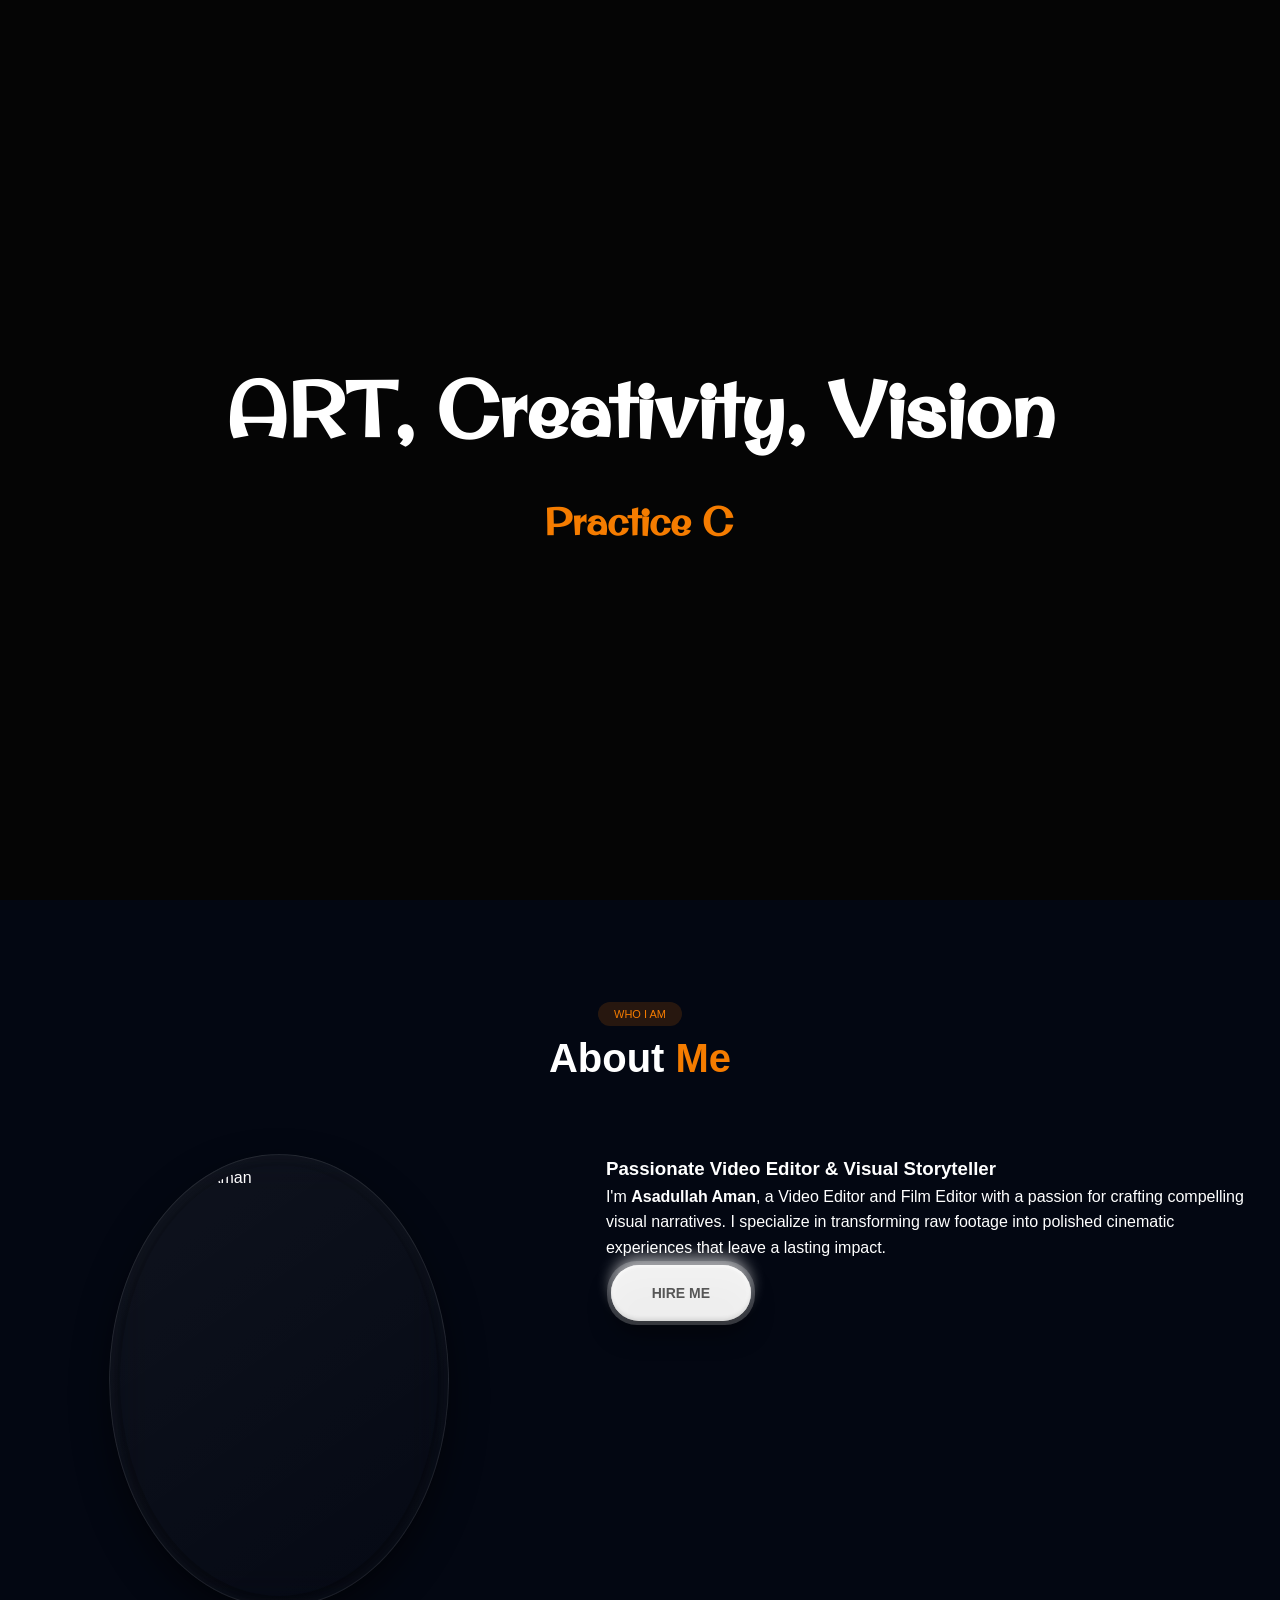
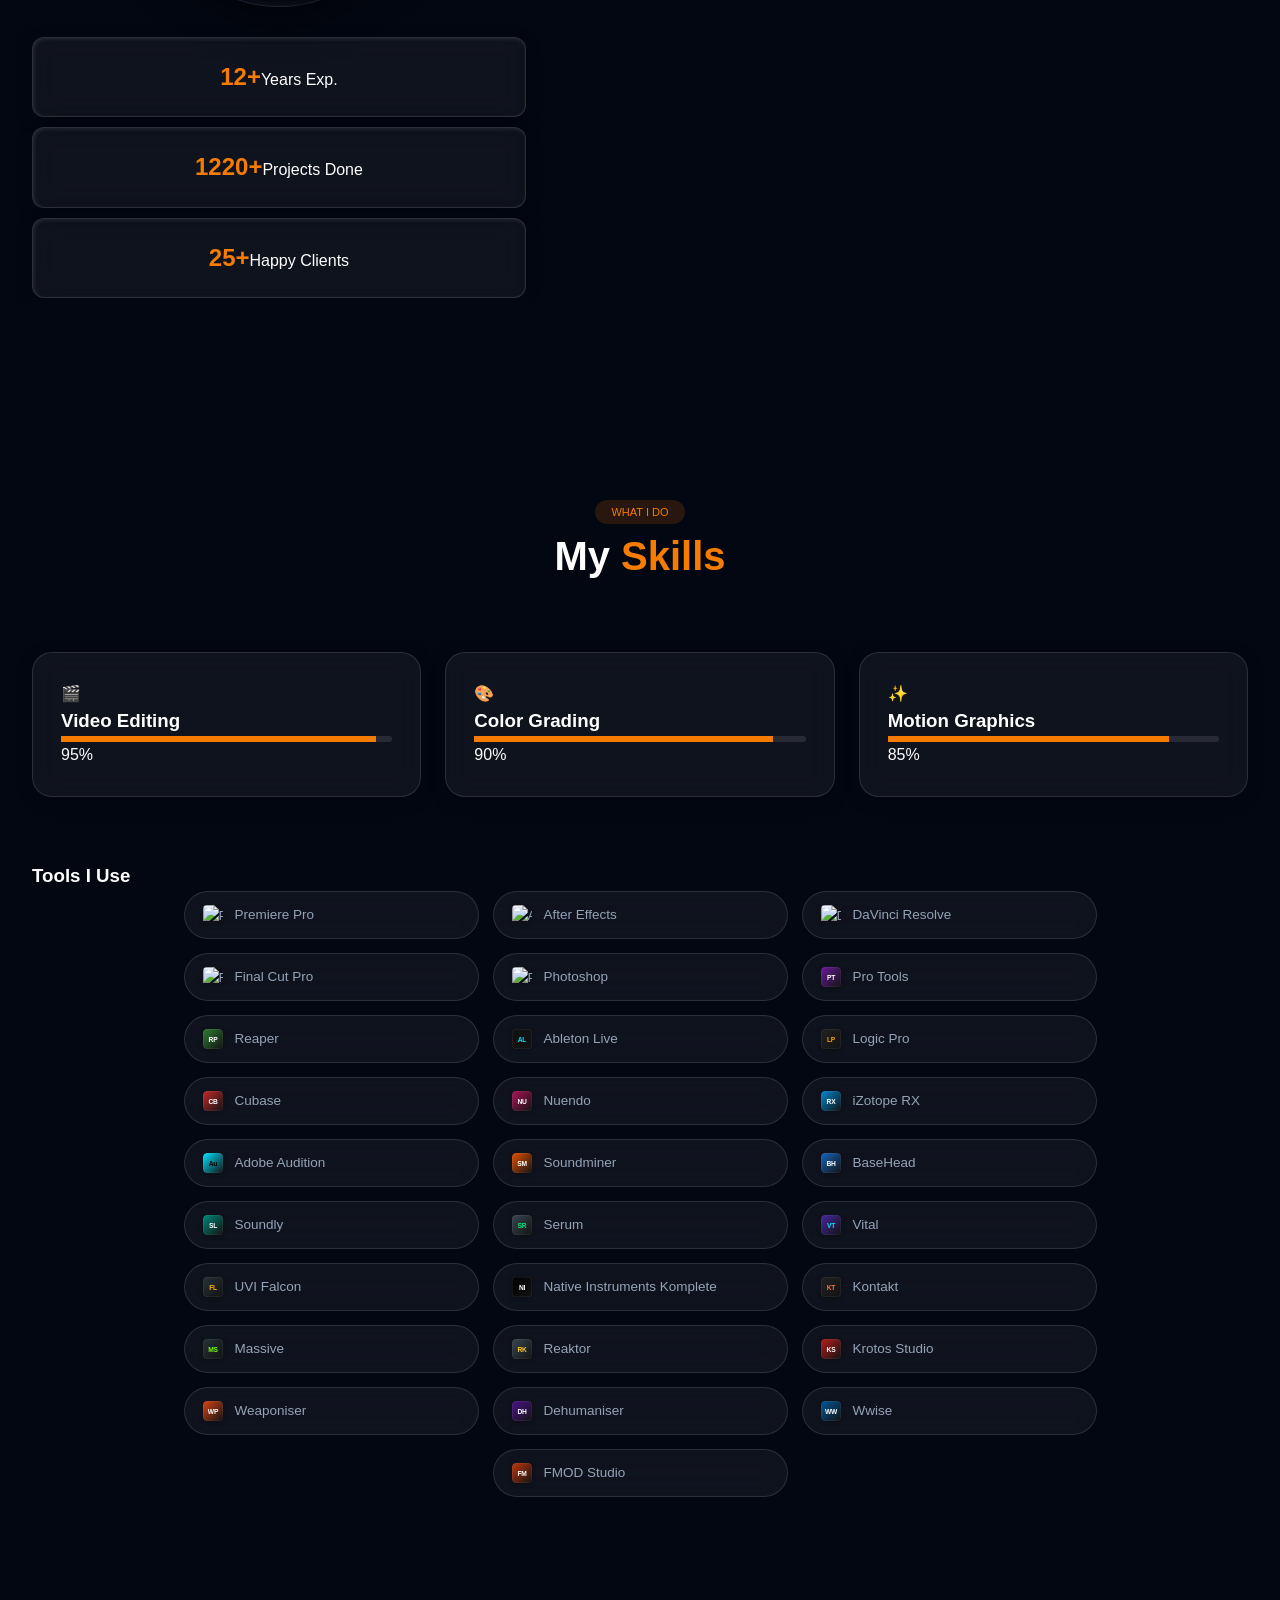
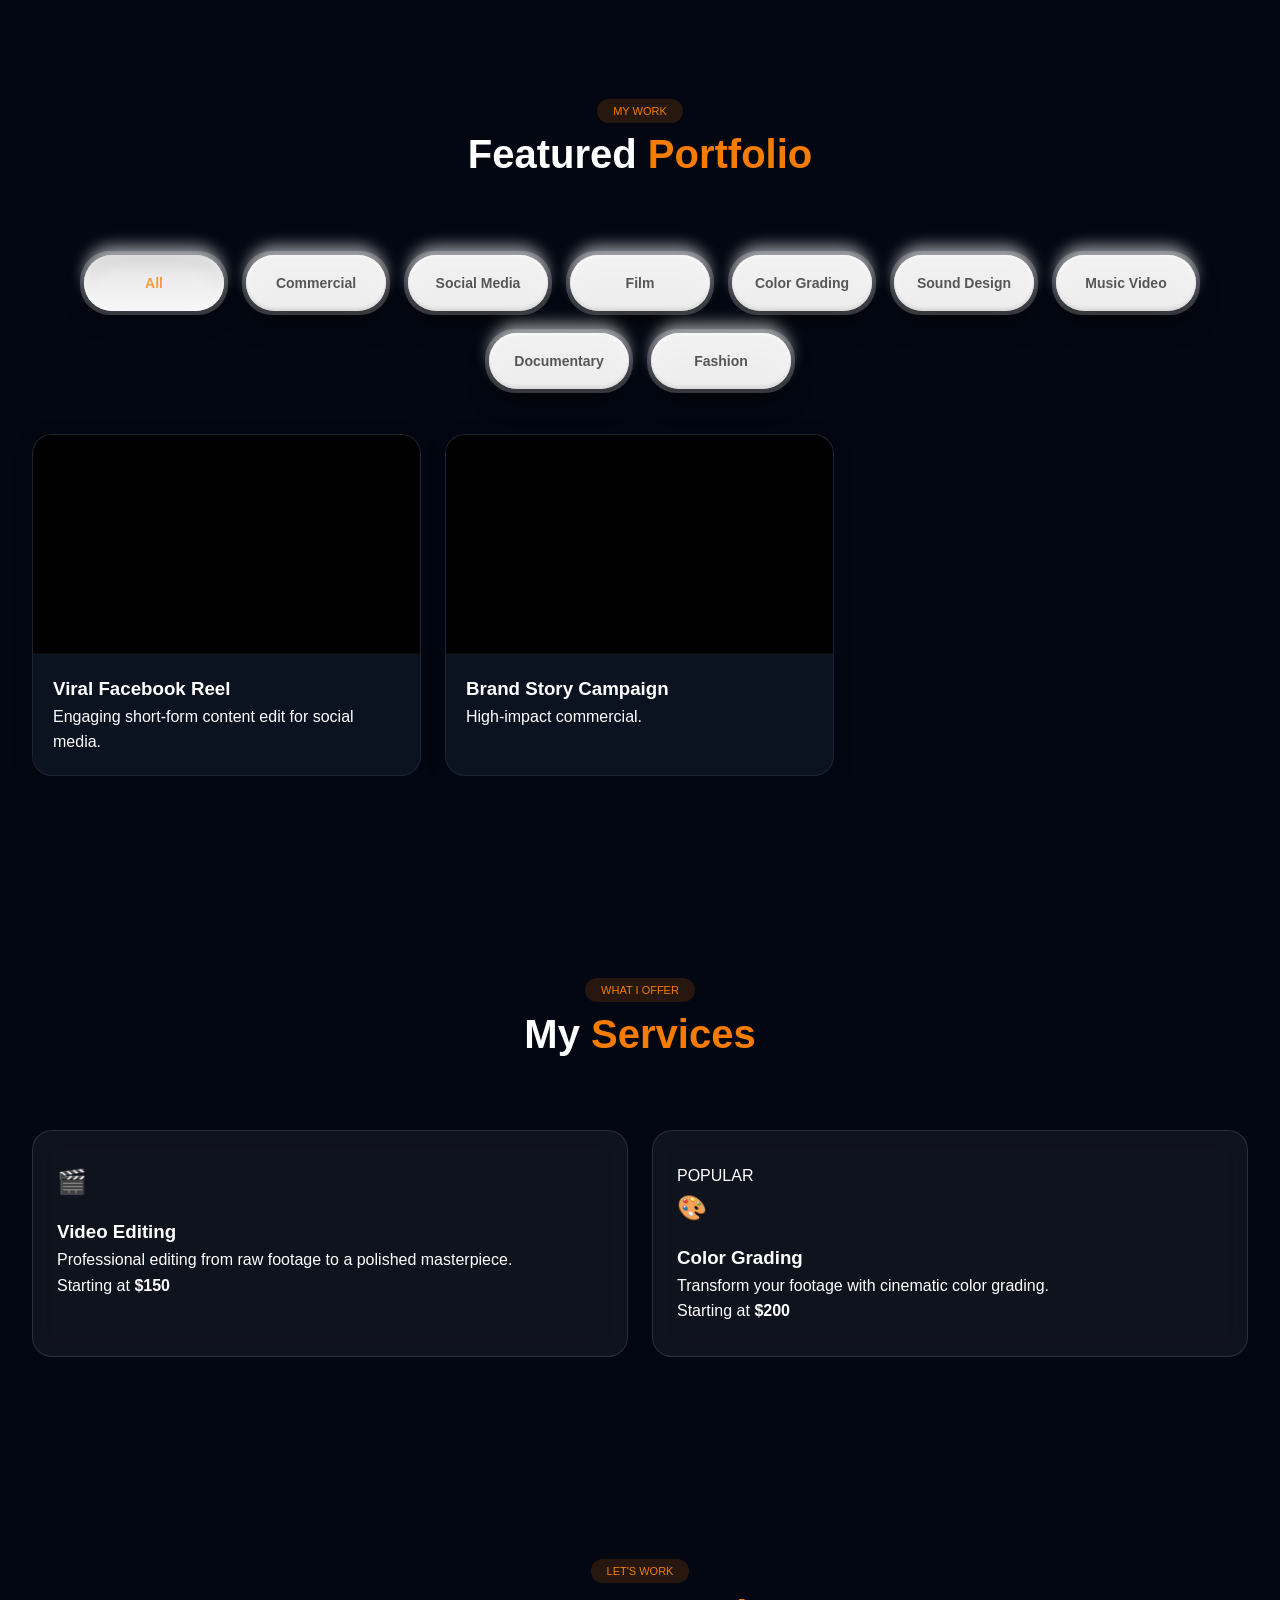
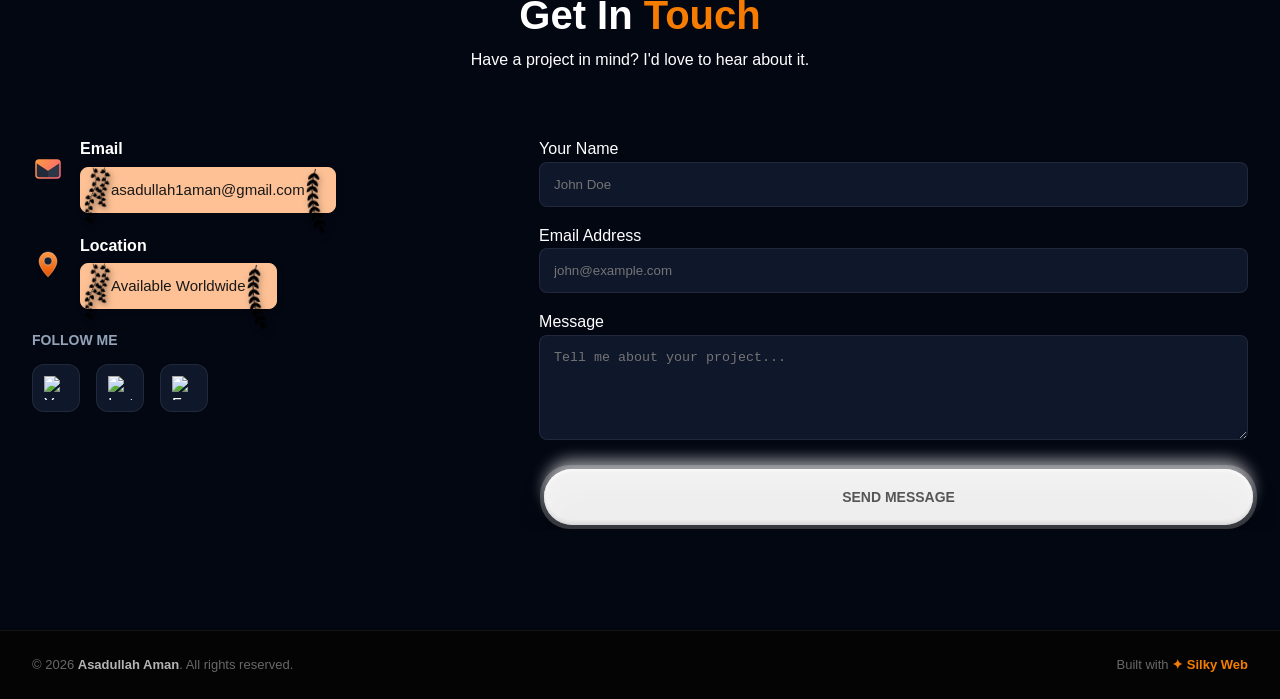
==== commit a8b609b8: "Add files via upload" ====
--- a/index.html
+++ b/index.html
@@ -178,7 +178,7 @@
         <div class="about-grid">
           <div class="about-image-wrap">
             <div class="glass-photo-wrap">
-              <img src="https://i.ibb.co.com/NgnwGvVM/Screenshot-20260805-222404-com-hihonor-photos-Single-Photo-Activity-edit-66641653015826.jpg" alt="Asadullah Aman" class="profile-img" />
+              <img src="https://i.ibb.co.com/NgnwGvVM/Screenshot-20260805-222404-com-hihonor-photos-Single-Photo-Activity-edit-66641653015826.jpg" alt="Asadullah Aman" class="profile-img" loading="lazy" />
             </div>
             <div class="about-stats">
               <div class="stat-card"><span class="stat-number">12+</span><span class="stat-label">Years Exp.</span></div>
--- a/style.css
+++ b/style.css
@@ -11,7 +11,7 @@
   align-items: center;
   justify-content: center;
   flex-direction: column;
-  transition: opacity 1s ease-out;
+  transition: opacity 0.25s ease-out;
 }
 
 .splash-content {
@@ -28,12 +28,12 @@
 .fade-word {
   opacity: 0;
   display: inline-block;
-  animation: fadeInWord 1.2s forwards ease-out;
-}
-
-.fade-word:nth-child(1) { animation-delay: 0.3s; }
-.fade-word:nth-child(2) { animation-delay: 1.2s; }
-.fade-word:nth-child(3) { animation-delay: 2.1s; }
+  animation: fadeInWord 0.7s forwards ease-out;
+}
+
+.fade-word:nth-child(1) { animation-delay: 0.2s; }
+.fade-word:nth-child(2) { animation-delay: 0.6s; }
+.fade-word:nth-child(3) { animation-delay: 1.0s; }
 
 @keyframes fadeInWord {
   0% { opacity: 0; transform: translateY(20px) scale(0.95); filter: blur(4px); }
@@ -1119,5 +1119,3 @@
     padding: 100px 16px 60px;
   }
 }
-
-
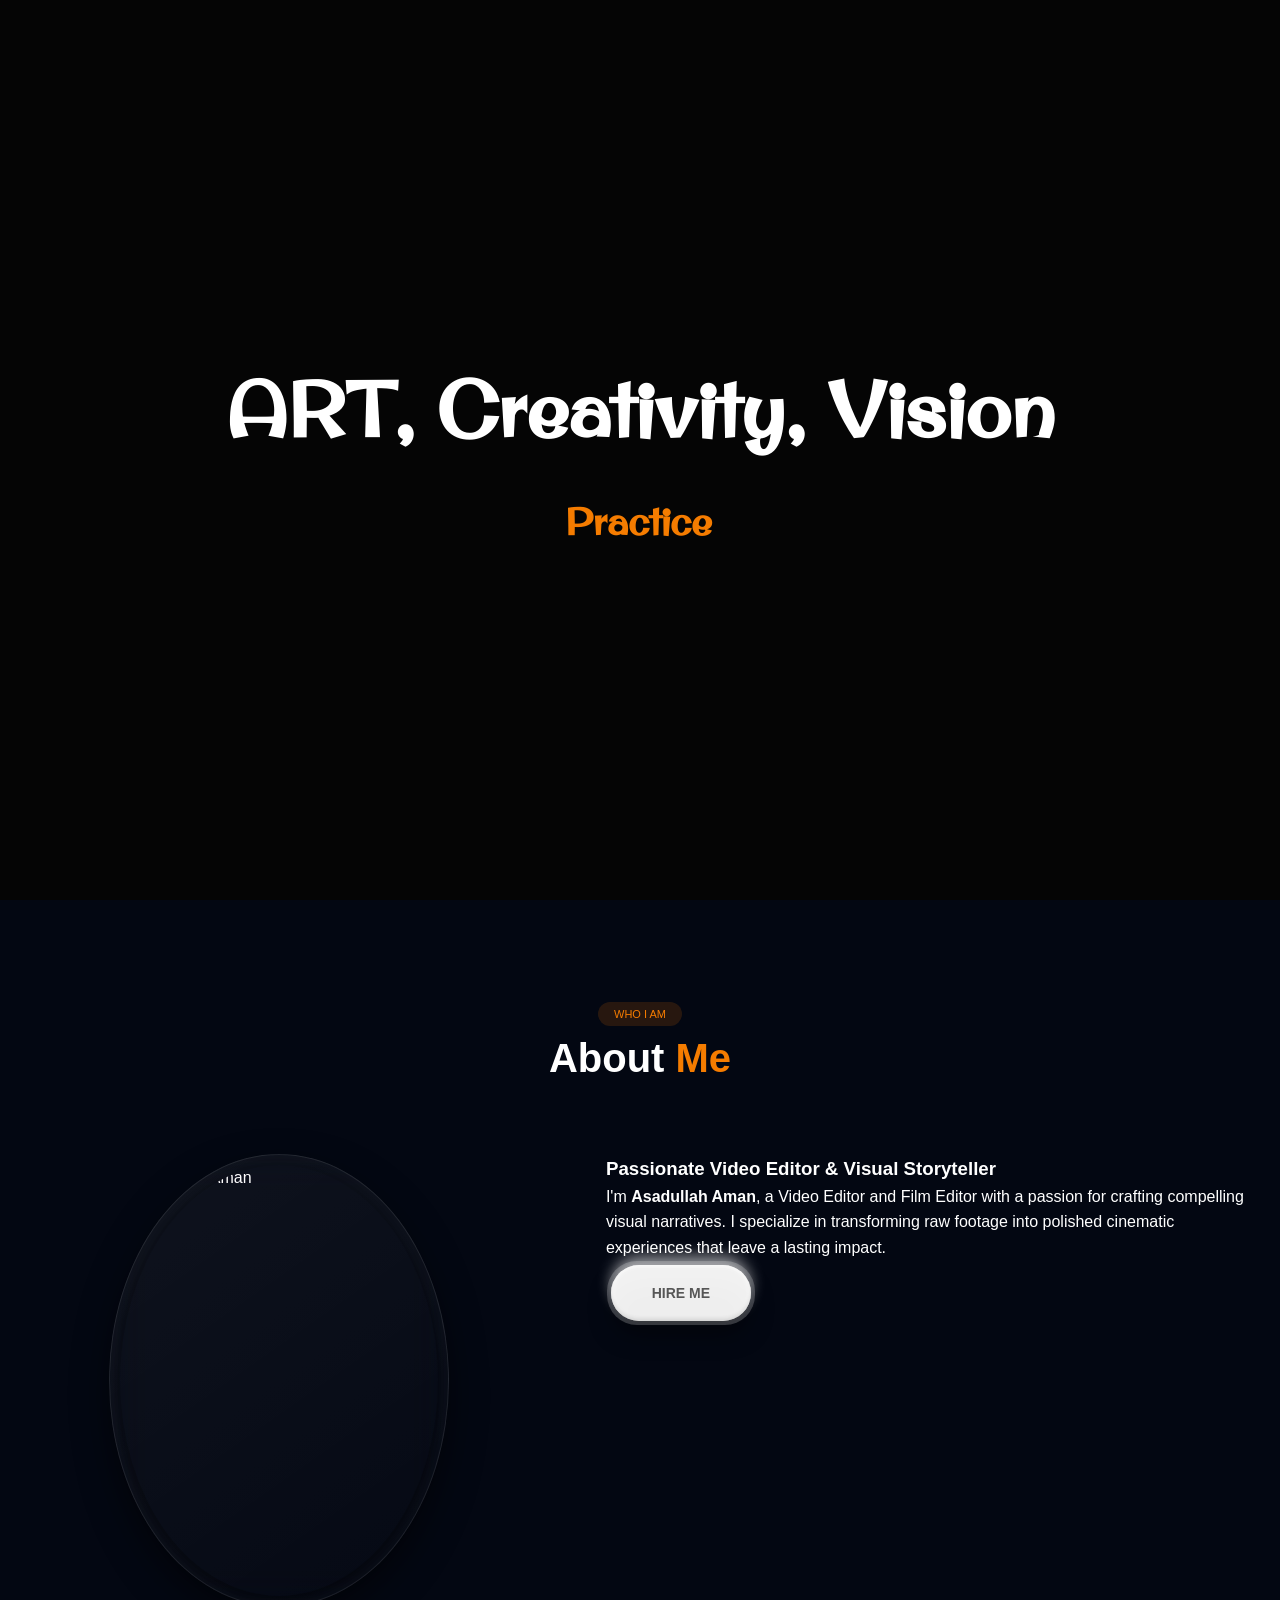
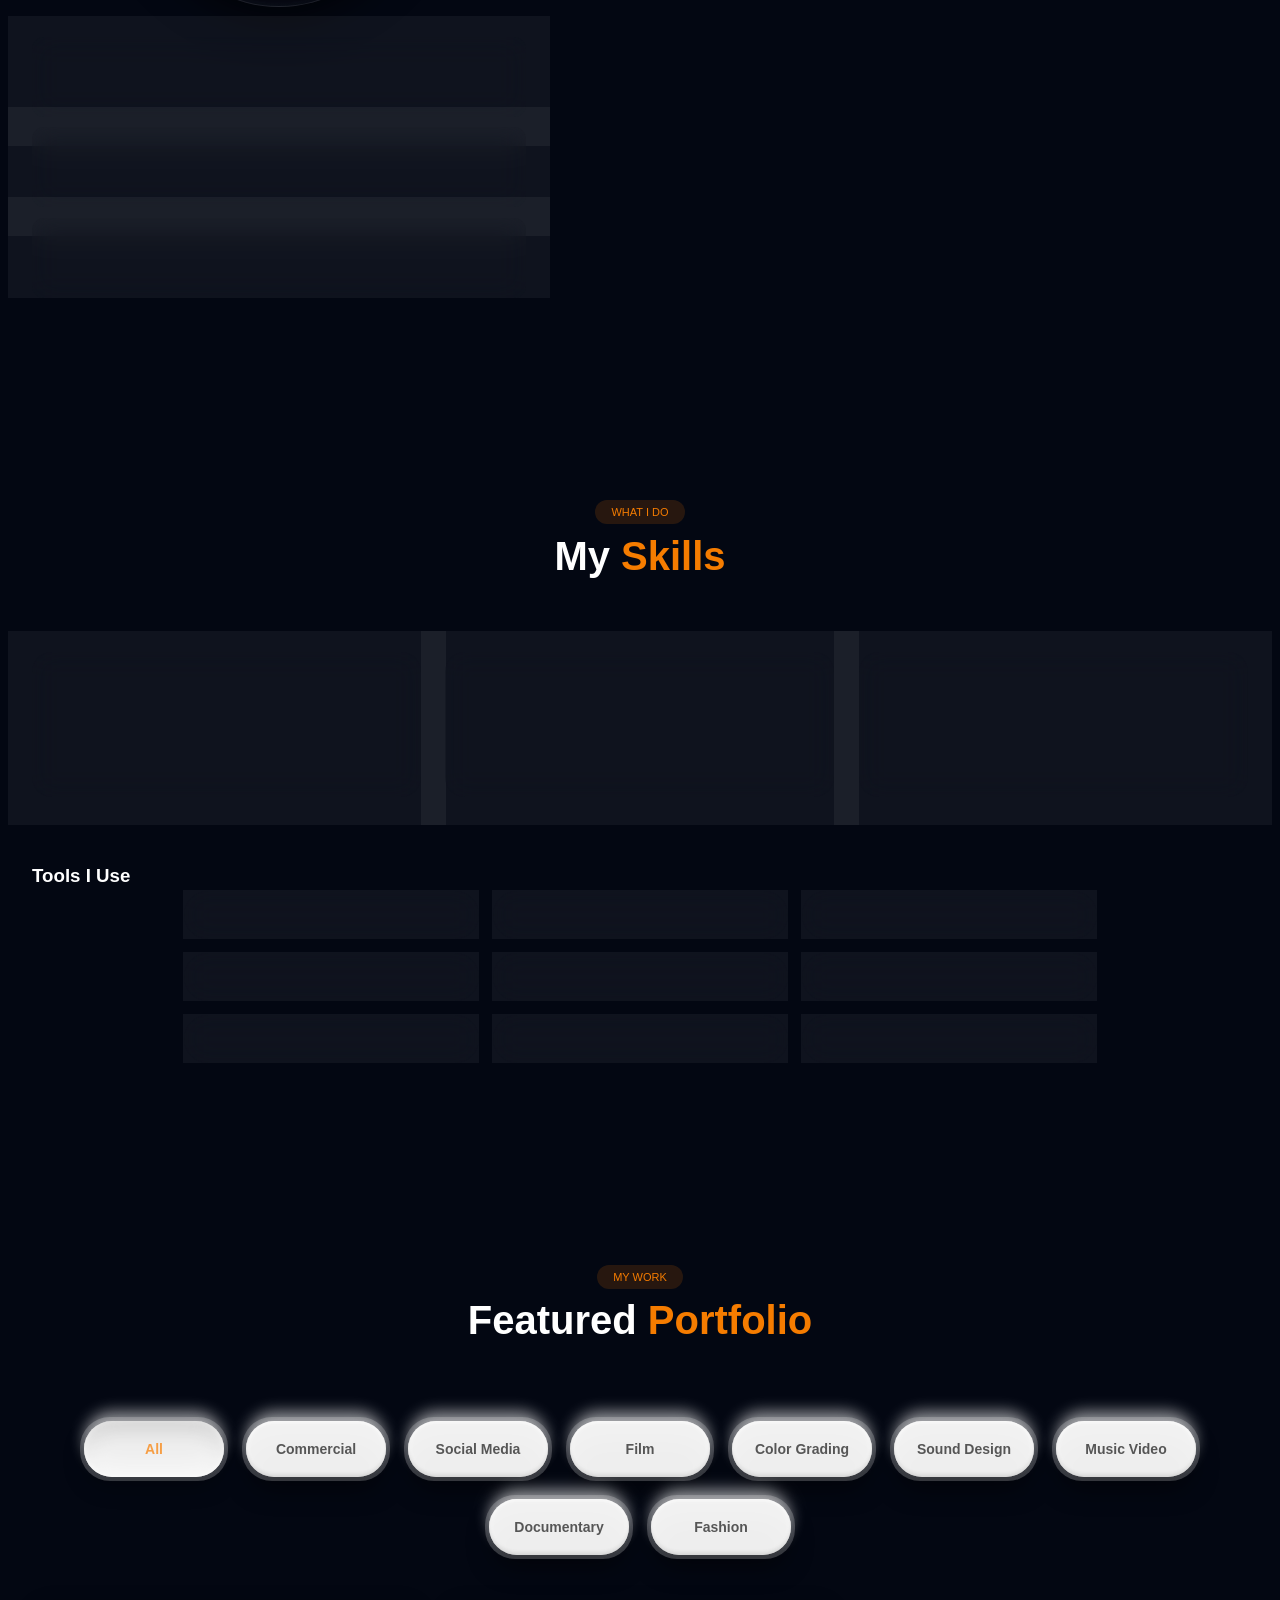
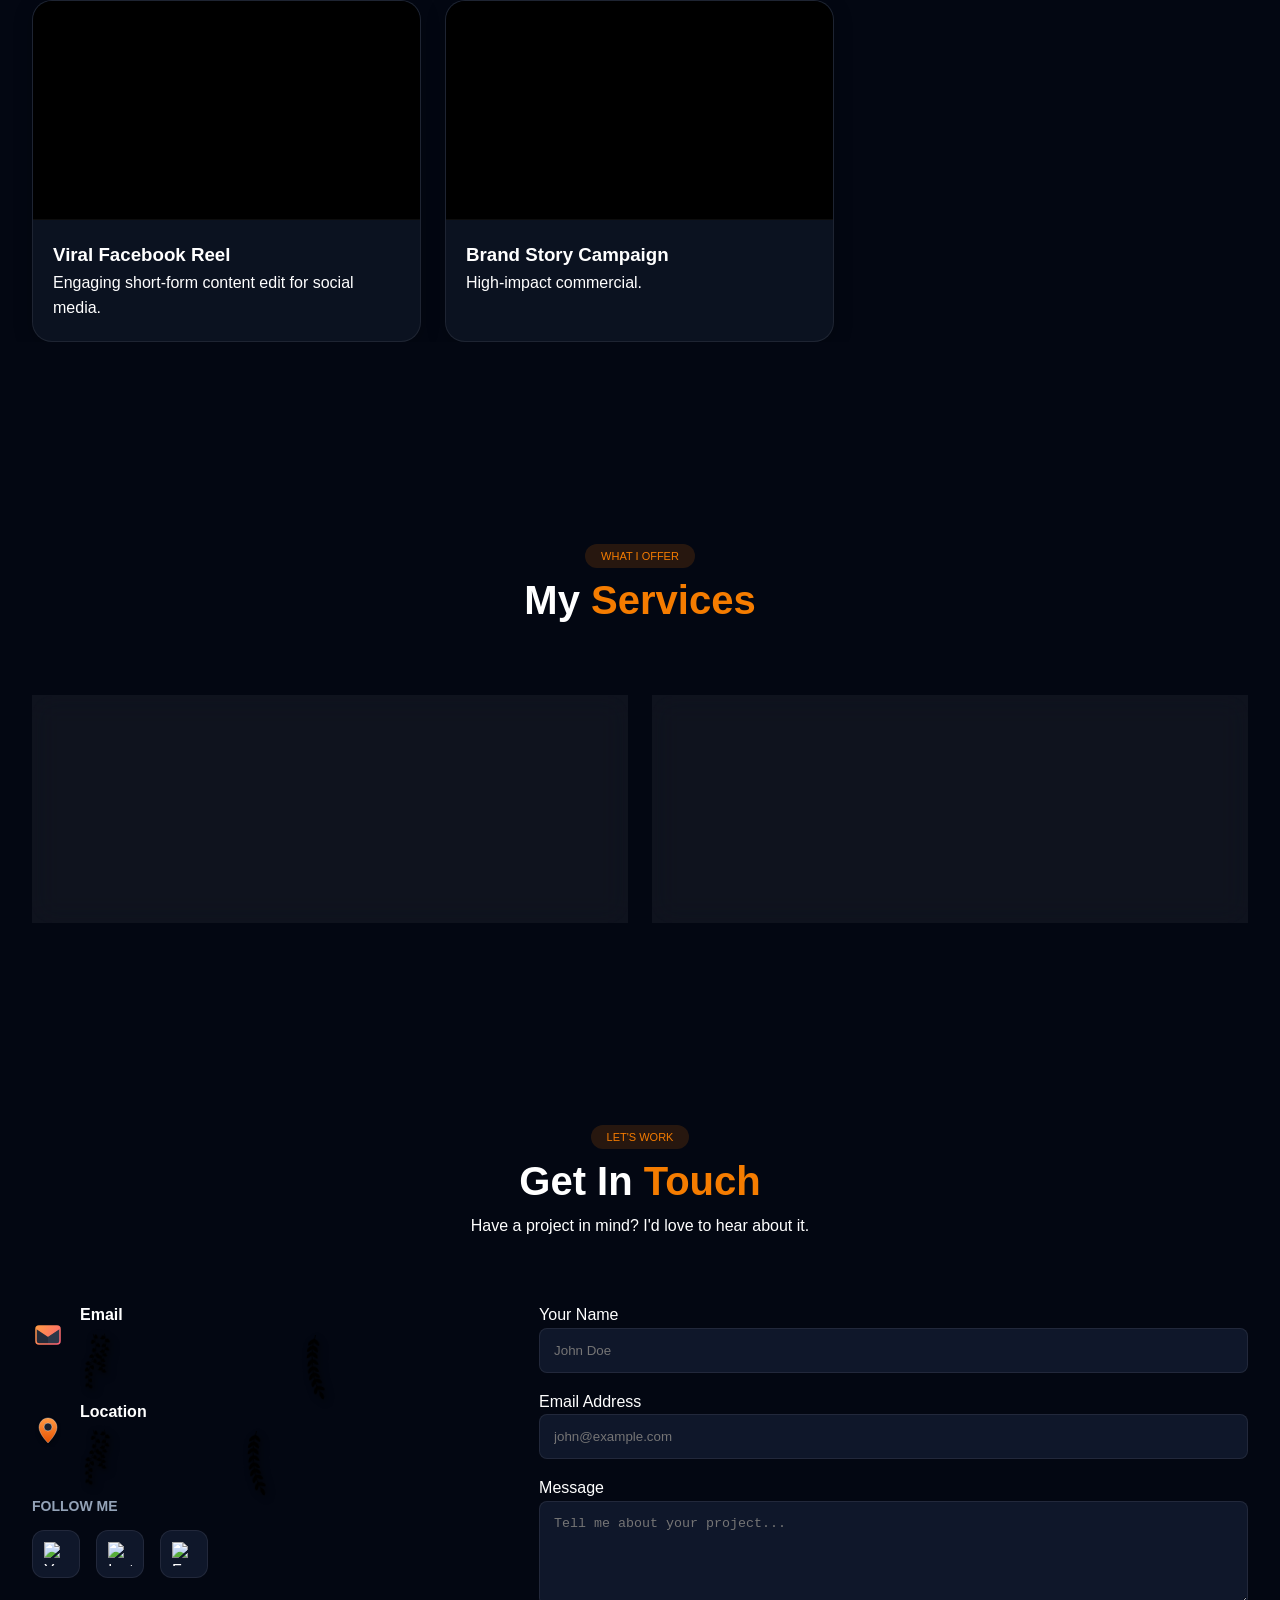
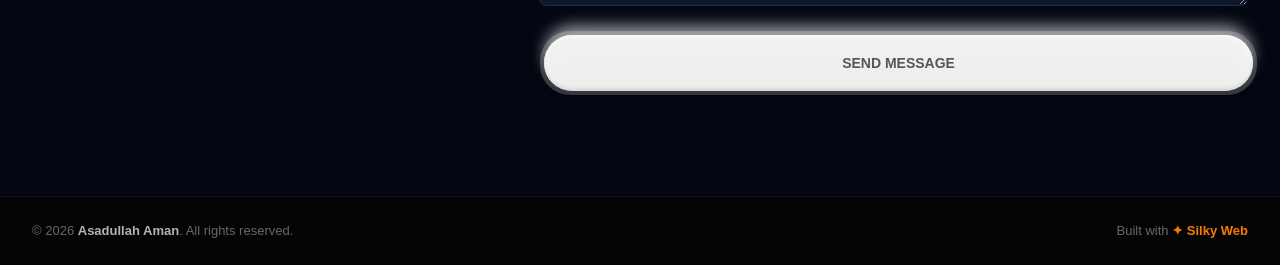
==== commit b00747a7: "Update index.html" ====
--- a/index.html
+++ b/index.html
@@ -219,25 +219,6 @@
             <span class="tool-badge"><img src="public/images/tools/reaper.svg" alt="Reaper" class="tool-icon" /> Reaper</span>
             <span class="tool-badge"><img src="public/images/tools/ableton-live.svg" alt="Ableton Live" class="tool-icon" /> Ableton Live</span>
             <span class="tool-badge"><img src="public/images/tools/logic-pro.svg" alt="Logic Pro" class="tool-icon" /> Logic Pro</span>
-            <span class="tool-badge"><img src="public/images/tools/cubase.svg" alt="Cubase" class="tool-icon" /> Cubase</span>
-            <span class="tool-badge"><img src="public/images/tools/nuendo.svg" alt="Nuendo" class="tool-icon" /> Nuendo</span>
-            <span class="tool-badge"><img src="public/images/tools/izotope-rx.svg" alt="iZotope RX" class="tool-icon" /> iZotope RX</span>
-            <span class="tool-badge"><img src="public/images/tools/adobe-audition.svg" alt="Adobe Audition" class="tool-icon" /> Adobe Audition</span>
-            <span class="tool-badge"><img src="public/images/tools/soundminer.svg" alt="Soundminer" class="tool-icon" /> Soundminer</span>
-            <span class="tool-badge"><img src="public/images/tools/basehead.svg" alt="BaseHead" class="tool-icon" /> BaseHead</span>
-            <span class="tool-badge"><img src="public/images/tools/soundly.svg" alt="Soundly" class="tool-icon" /> Soundly</span>
-            <span class="tool-badge"><img src="public/images/tools/serum.svg" alt="Serum" class="tool-icon" /> Serum</span>
-            <span class="tool-badge"><img src="public/images/tools/vital.svg" alt="Vital" class="tool-icon" /> Vital</span>
-            <span class="tool-badge"><img src="public/images/tools/uvi-falcon.svg" alt="UVI Falcon" class="tool-icon" /> UVI Falcon</span>
-            <span class="tool-badge"><img src="public/images/tools/komplete.svg" alt="Native Instruments Komplete" class="tool-icon" /> Native Instruments Komplete</span>
-            <span class="tool-badge"><img src="public/images/tools/kontakt.svg" alt="Kontakt" class="tool-icon" /> Kontakt</span>
-            <span class="tool-badge"><img src="public/images/tools/massive.svg" alt="Massive" class="tool-icon" /> Massive</span>
-            <span class="tool-badge"><img src="public/images/tools/reaktor.svg" alt="Reaktor" class="tool-icon" /> Reaktor</span>
-            <span class="tool-badge"><img src="public/images/tools/krotos-studio.svg" alt="Krotos Studio" class="tool-icon" /> Krotos Studio</span>
-            <span class="tool-badge"><img src="public/images/tools/weaponiser.svg" alt="Weaponiser" class="tool-icon" /> Weaponiser</span>
-            <span class="tool-badge"><img src="public/images/tools/dehumaniser.svg" alt="Dehumaniser" class="tool-icon" /> Dehumaniser</span>
-            <span class="tool-badge"><img src="public/images/tools/wwise.svg" alt="Wwise" class="tool-icon" /> Wwise</span>
-            <span class="tool-badge"><img src="public/images/tools/fmod-studio.svg" alt="FMOD Studio" class="tool-icon" /> FMOD Studio</span>
           </div>
         </div>
       </div>
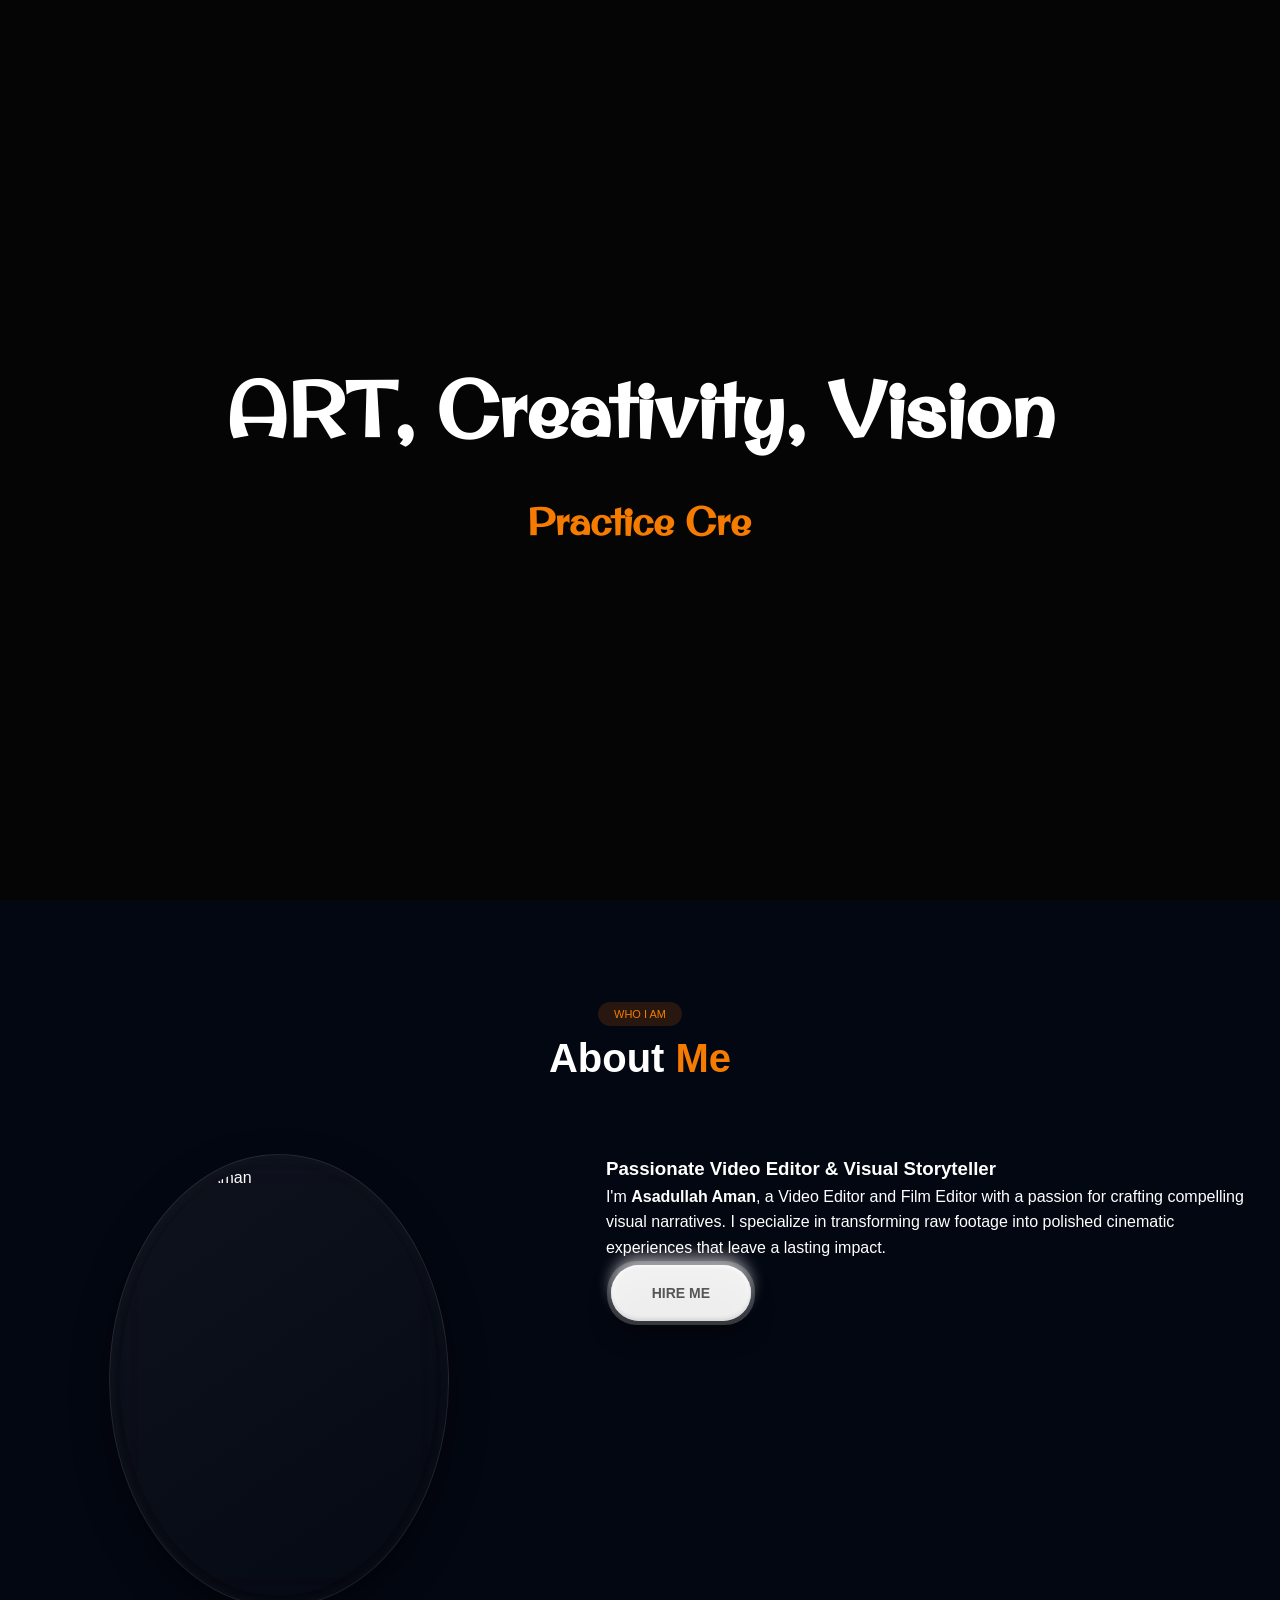
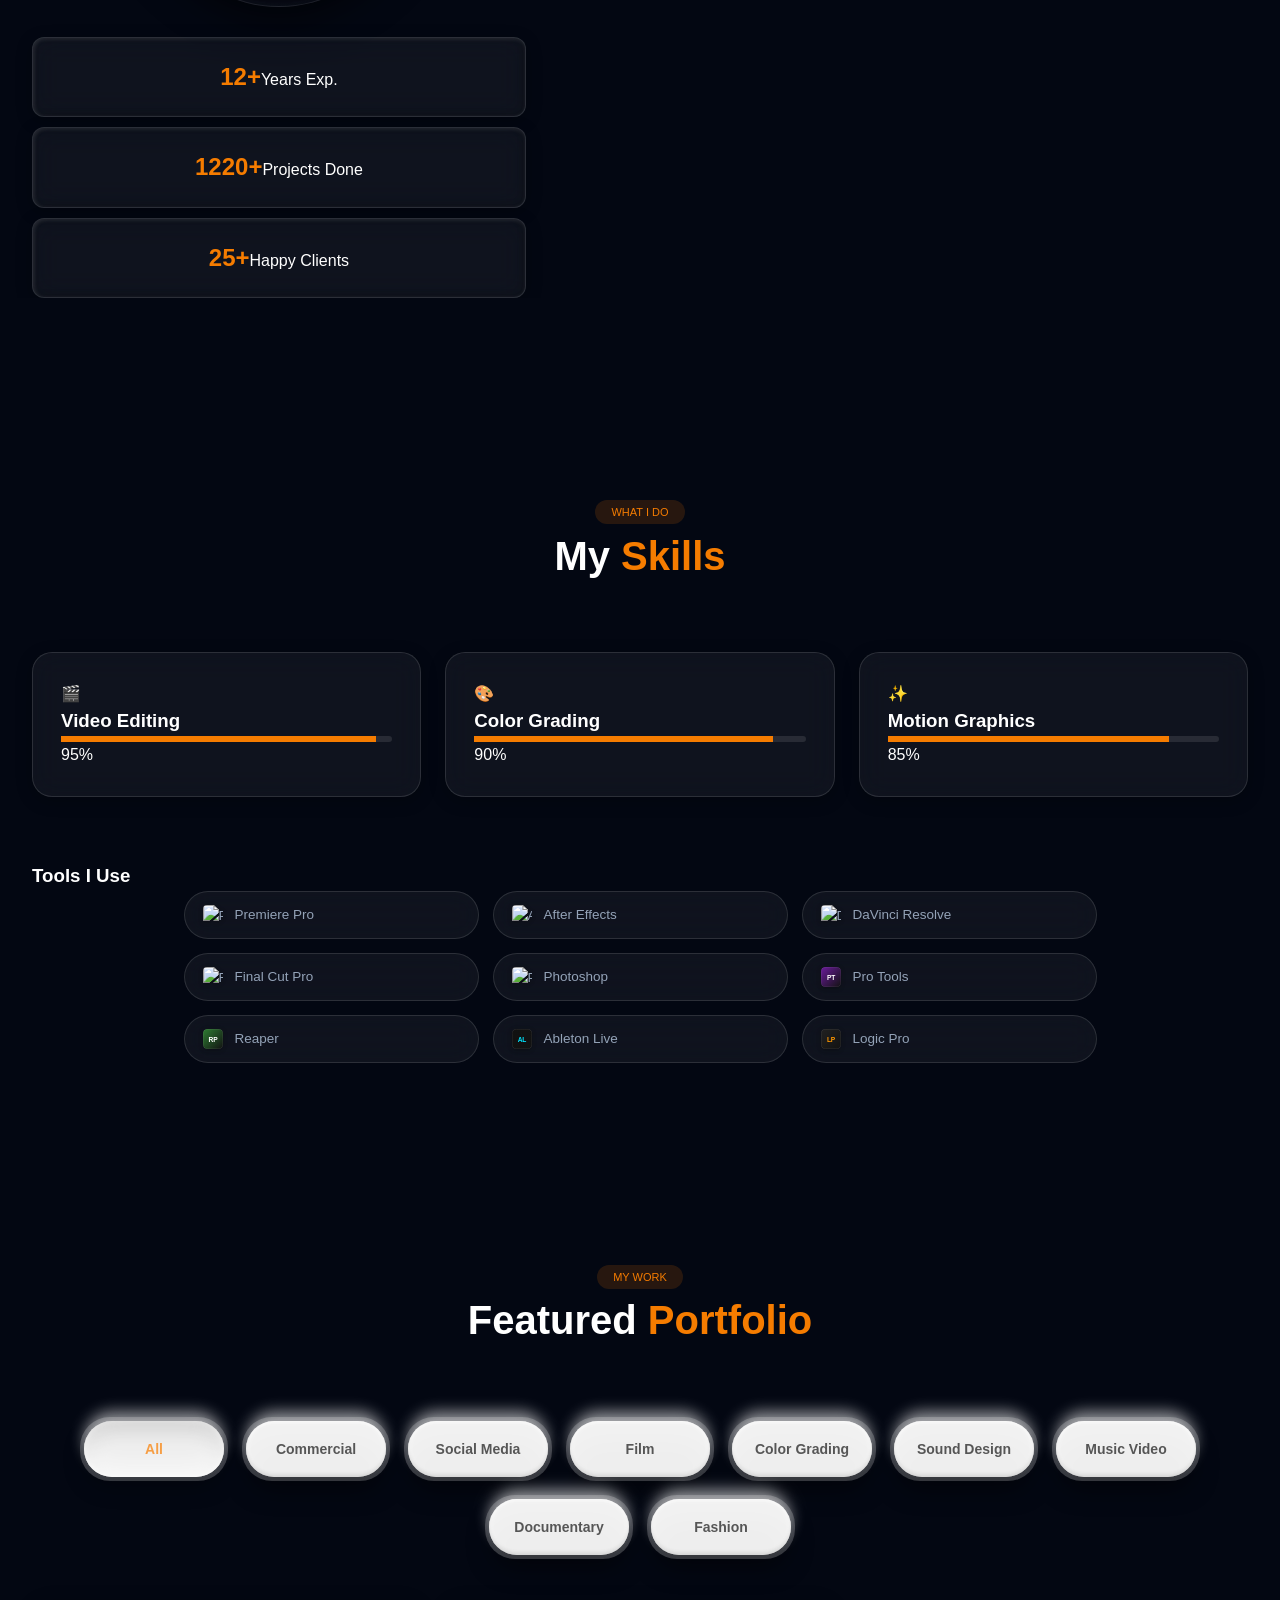
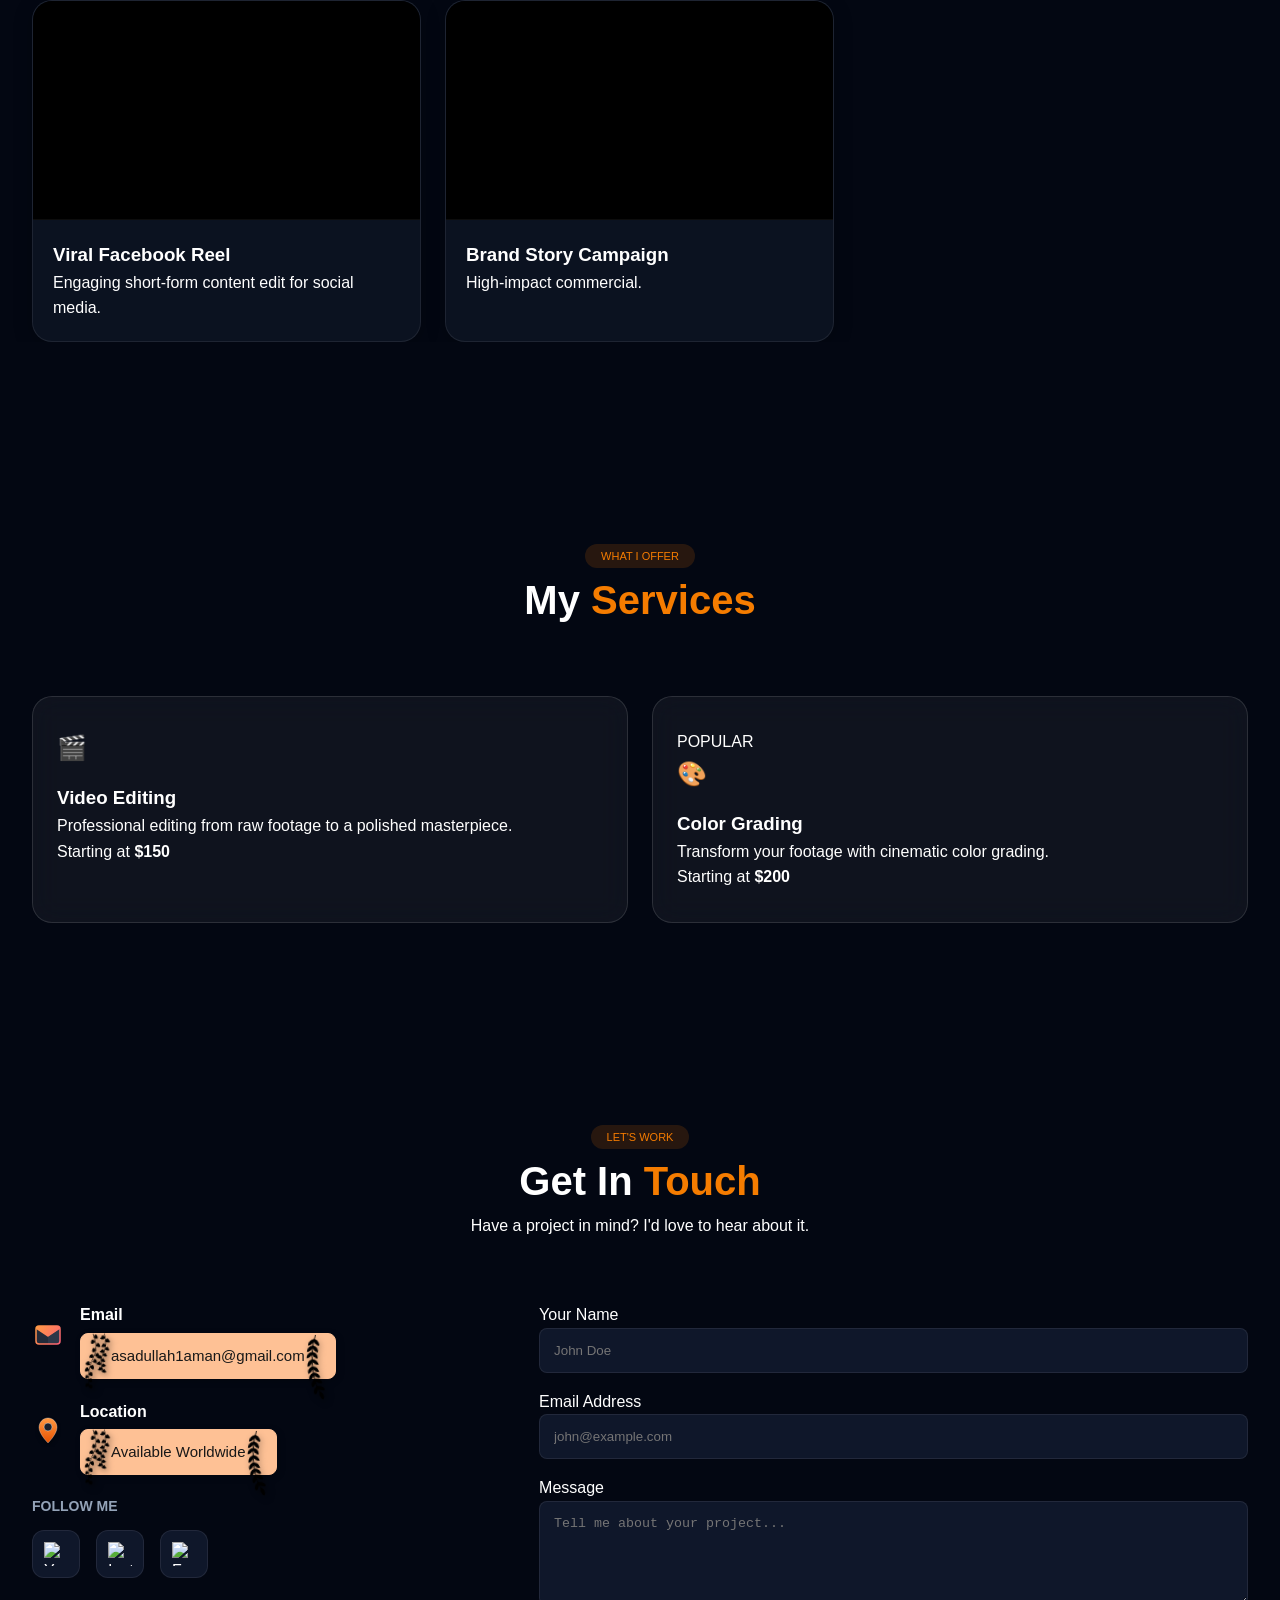
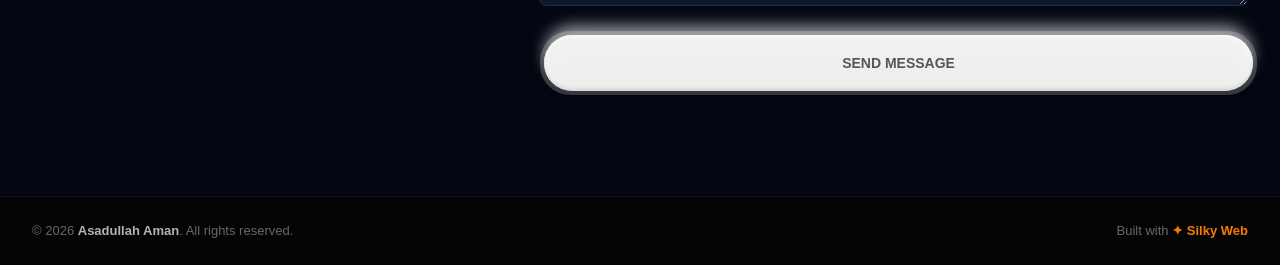
==== commit 46a214cb: "Update index.html" ====
--- a/index.html
+++ b/index.html
@@ -347,9 +347,9 @@
             <div class="social-links-container">
               <h4 class="social-title">Follow Me</h4>
               <div class="social-links">
-                <a href="#" target="_blank" class="social-btn"><img src="https://upload.wikimedia.org/wikipedia/commons/0/09/YouTube_full-color_icon_%282017%29.svg" alt="YouTube" class="social-icon"></a>
-                <a href="#" target="_blank" class="social-btn"><img src="https://upload.wikimedia.org/wikipedia/commons/e/e7/Instagram_logo_2016.svg" alt="Instagram" class="social-icon"></a>
-                <a href="#" target="_blank" class="social-btn"><img src="https://upload.wikimedia.org/wikipedia/commons/b/b8/2021_Facebook_icon.svg" alt="Facebook" class="social-icon"></a>
+                <a href="https://www.youtube.com/@asadullah_aman" target="_blank" class="social-btn"><img src="https://upload.wikimedia.org/wikipedia/commons/0/09/YouTube_full-color_icon_%282017%29.svg" alt="YouTube" class="social-icon"></a>
+                <a href="https://www.instagram.com/asadullah_aman" target="_blank" class="social-btn"><img src="https://upload.wikimedia.org/wikipedia/commons/e/e7/Instagram_logo_2016.svg" alt="Instagram" class="social-icon"></a>
+                <a href="https://www.facebook.com/unseenaman" target="_blank" class="social-btn"><img src="https://upload.wikimedia.org/wikipedia/commons/b/b8/2021_Facebook_icon.svg" alt="Facebook" class="social-icon"></a>
               </div>
             </div>
           </div>
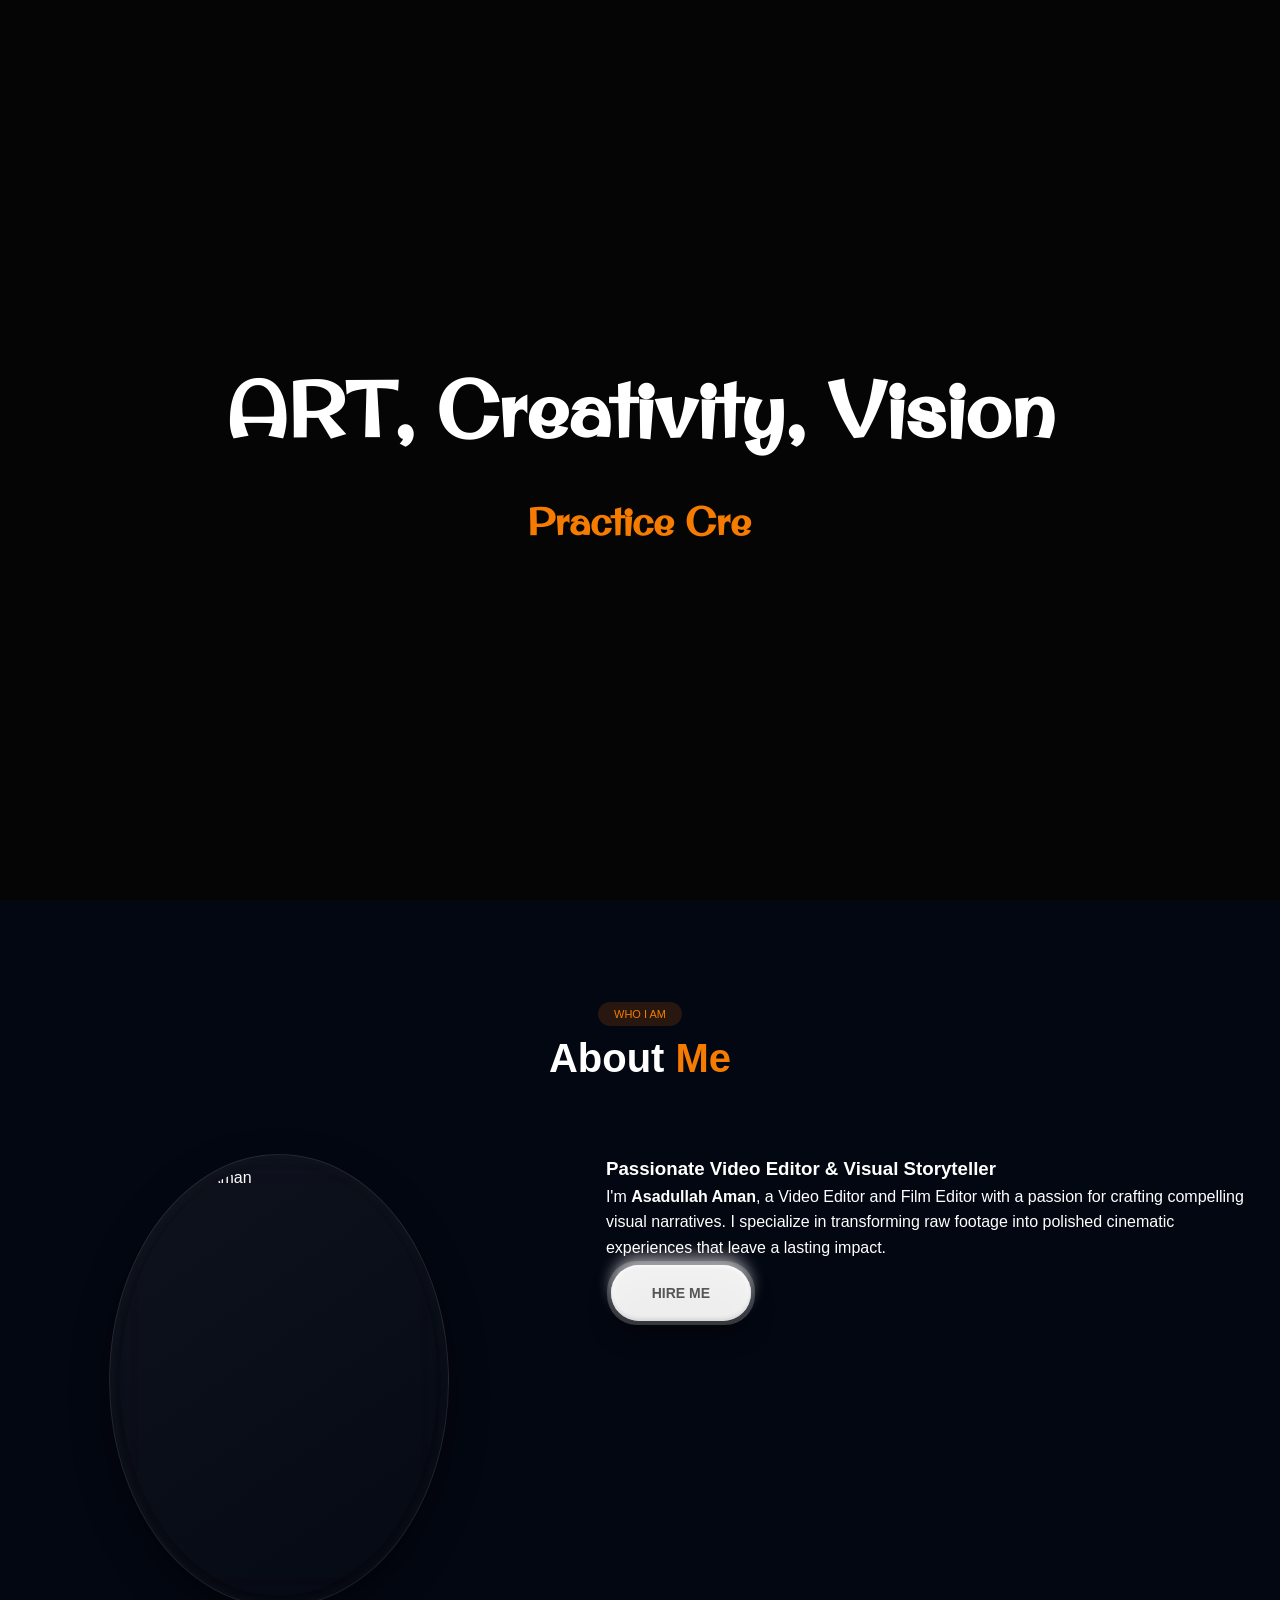
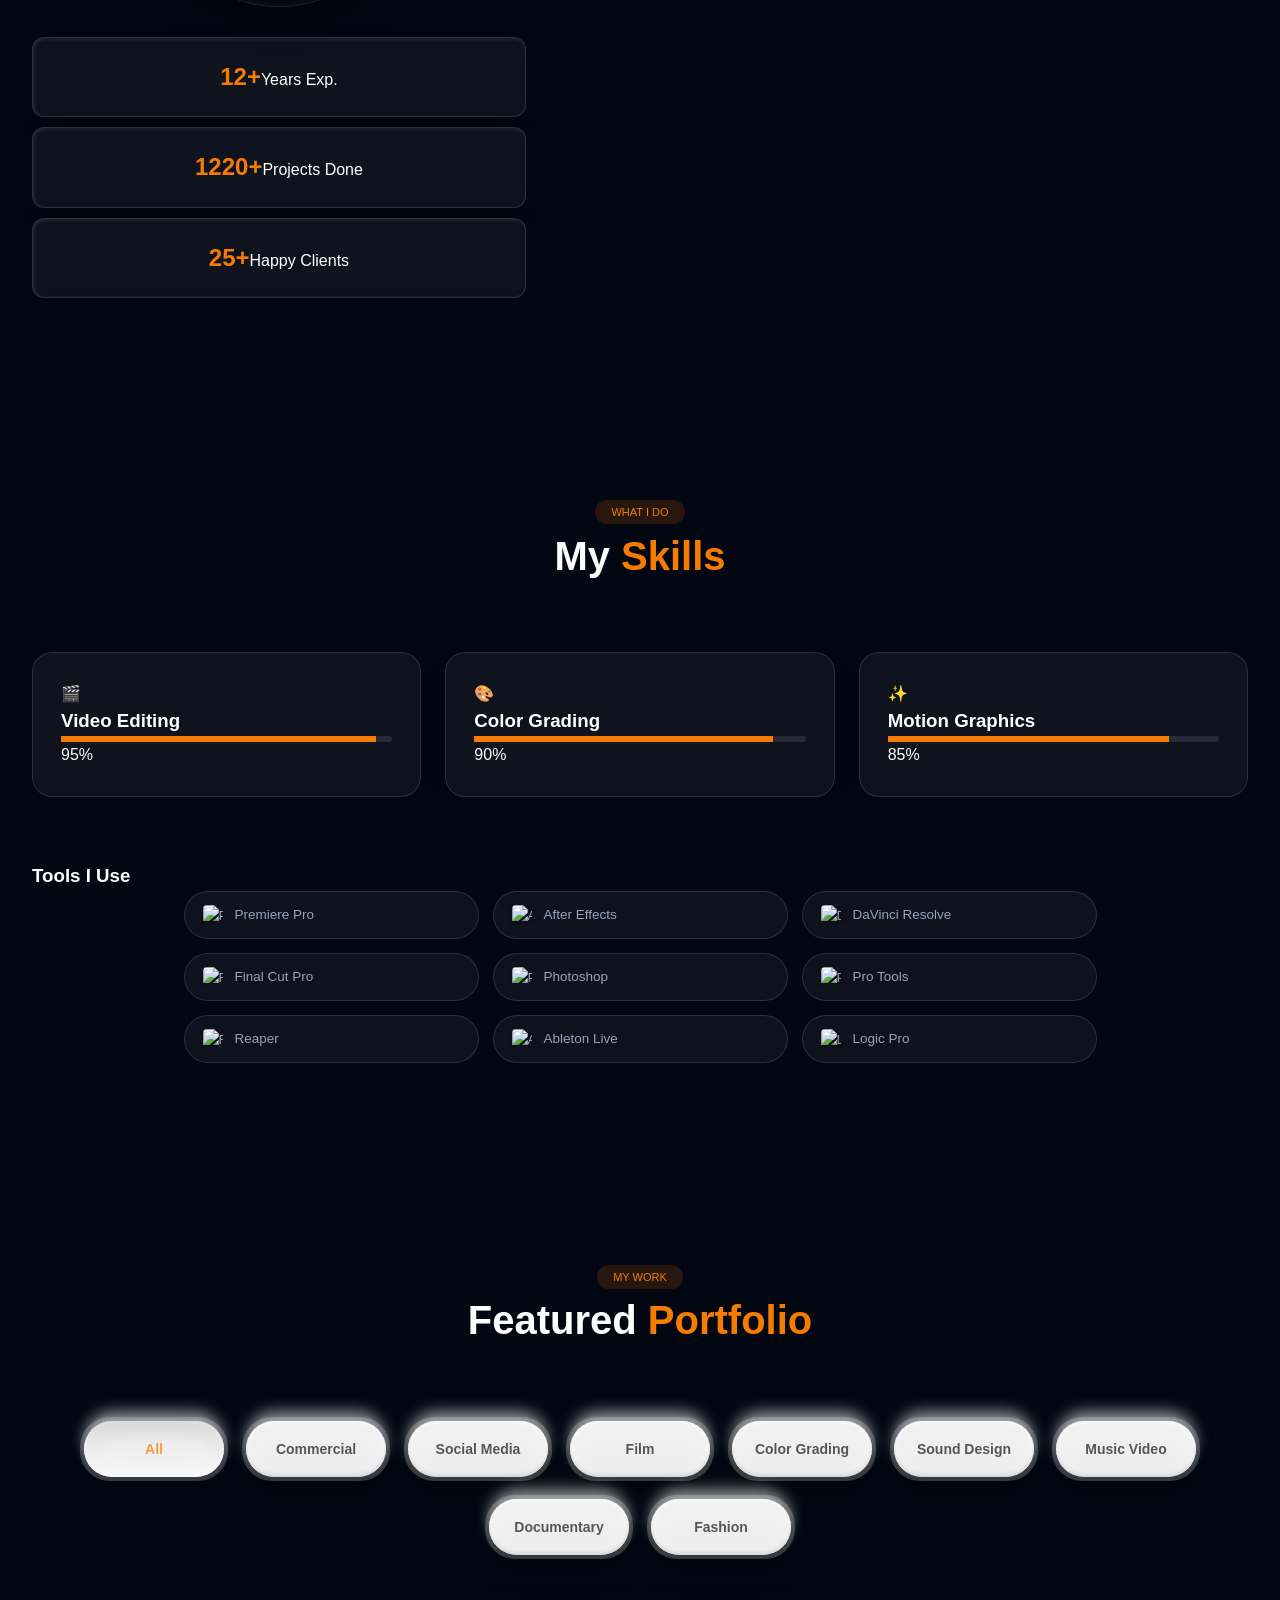
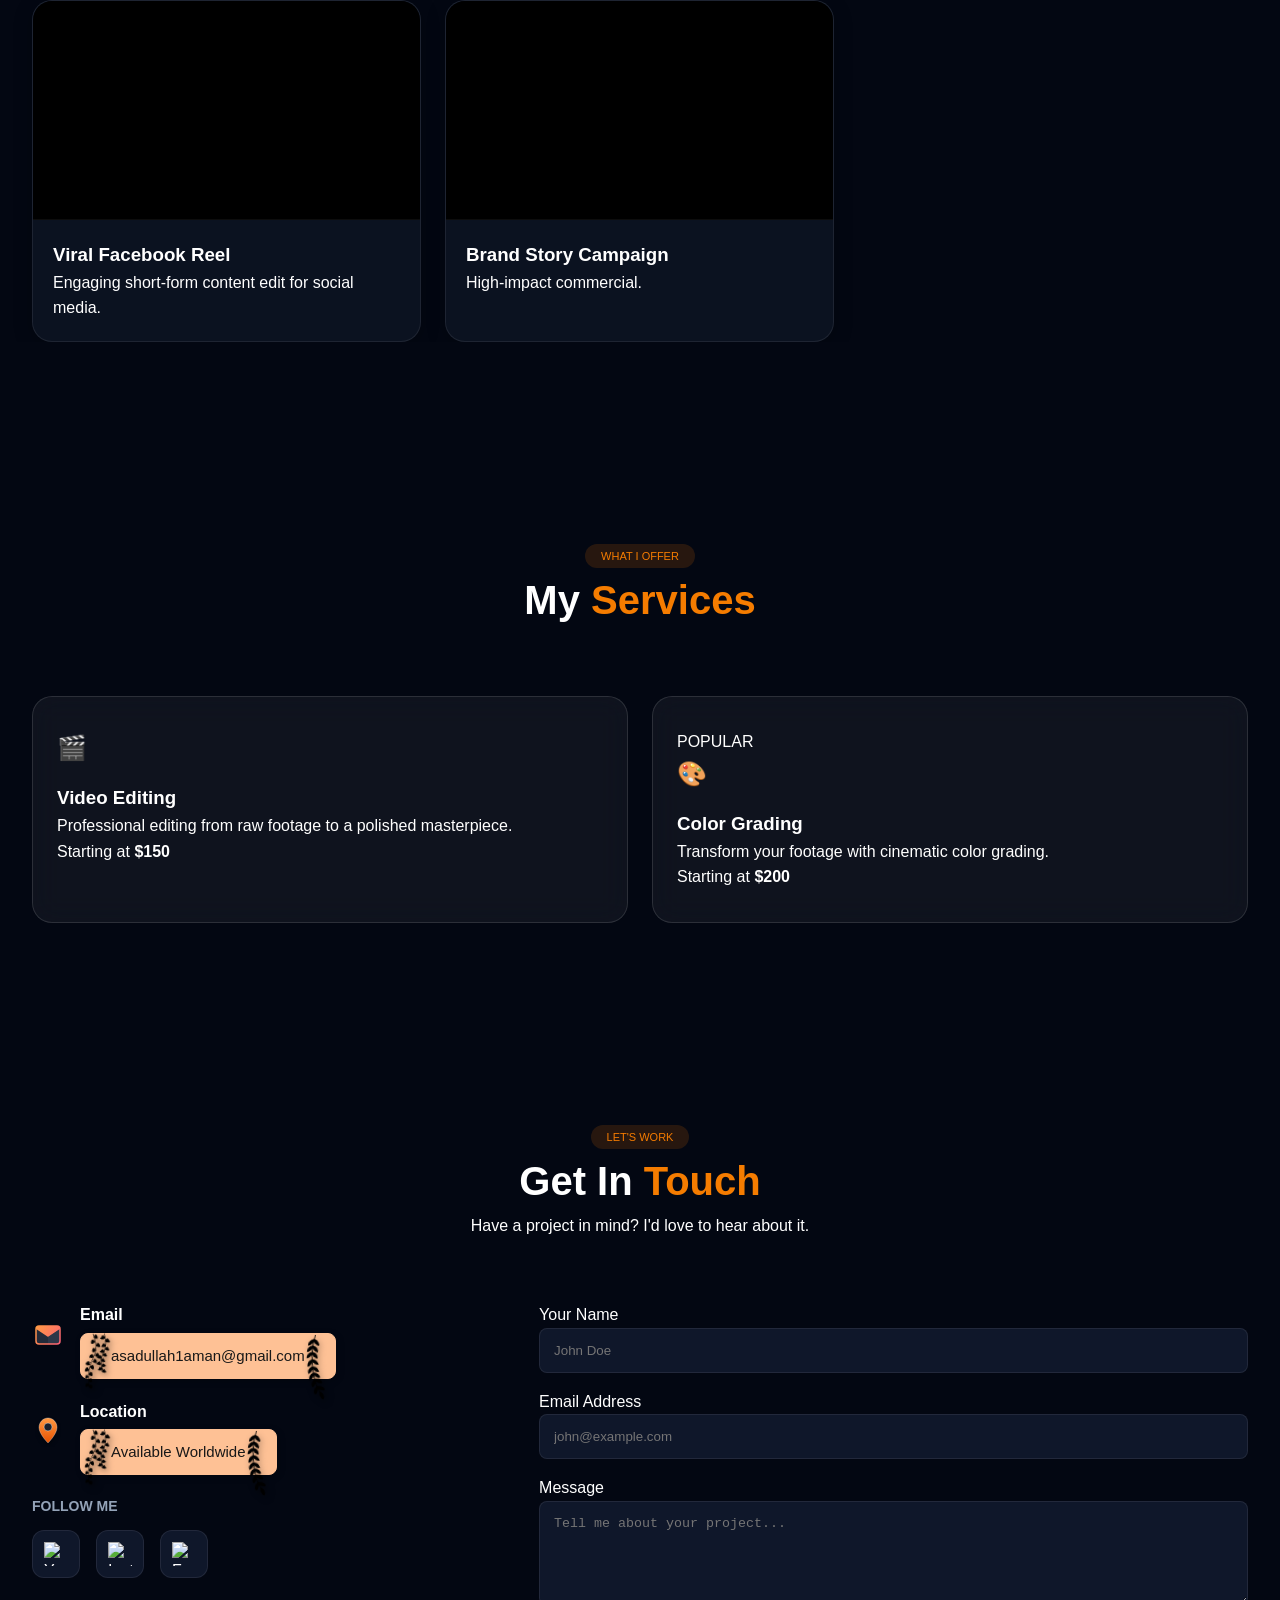
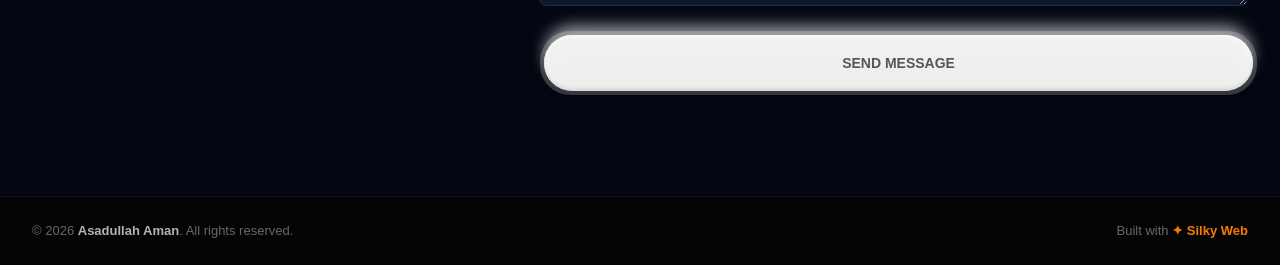
==== commit d829d74c: "Update index.html" ====
--- a/index.html
+++ b/index.html
@@ -215,10 +215,10 @@
             <span class="tool-badge"><img src="https://upload.wikimedia.org/wikipedia/commons/9/90/DaVinci_Resolve_17_logo.svg" alt="DaVinci Resolve" class="tool-icon" /> DaVinci Resolve</span>
             <span class="tool-badge"><img src="https://upload.wikimedia.org/wikipedia/commons/9/90/FinalCutProACS2026.png" alt="Final Cut Pro" class="tool-icon" /> Final Cut Pro</span>
             <span class="tool-badge"><img src="https://upload.wikimedia.org/wikipedia/commons/a/af/Adobe_Photoshop_CC_icon.svg" alt="Photoshop" class="tool-icon" /> Photoshop</span>
-            <span class="tool-badge"><img src="public/images/tools/pro-tools.svg" alt="Pro Tools" class="tool-icon" /> Pro Tools</span>
+            <span class="tool-badge"><img src="https://upload.wikimedia.org/wikipedia/commons/d/d6/PT2019.svg?utm_source=en.wikipedia.org&utm_campaign=index&utm_content=original" alt="Pro Tools" class="tool-icon" /> Pro Tools</span>
             <span class="tool-badge"><img src="public/images/tools/reaper.svg" alt="Reaper" class="tool-icon" /> Reaper</span>
-            <span class="tool-badge"><img src="public/images/tools/ableton-live.svg" alt="Ableton Live" class="tool-icon" /> Ableton Live</span>
-            <span class="tool-badge"><img src="public/images/tools/logic-pro.svg" alt="Logic Pro" class="tool-icon" /> Logic Pro</span>
+            <span class="tool-badge"><img src="https://images.icon-icons.com/3053/PNG/512/ableton_macos_bigsur_icon_190476.png" alt="Ableton Live" class="tool-icon" /> Ableton Live</span>
+            <span class="tool-badge"><img src="https://images.icon-icons.com/3053/PNG/512/logic_pro_x_alt_macos_bigsur_icon_190022.png" alt="Logic Pro" class="tool-icon" /> Logic Pro</span>
           </div>
         </div>
       </div>
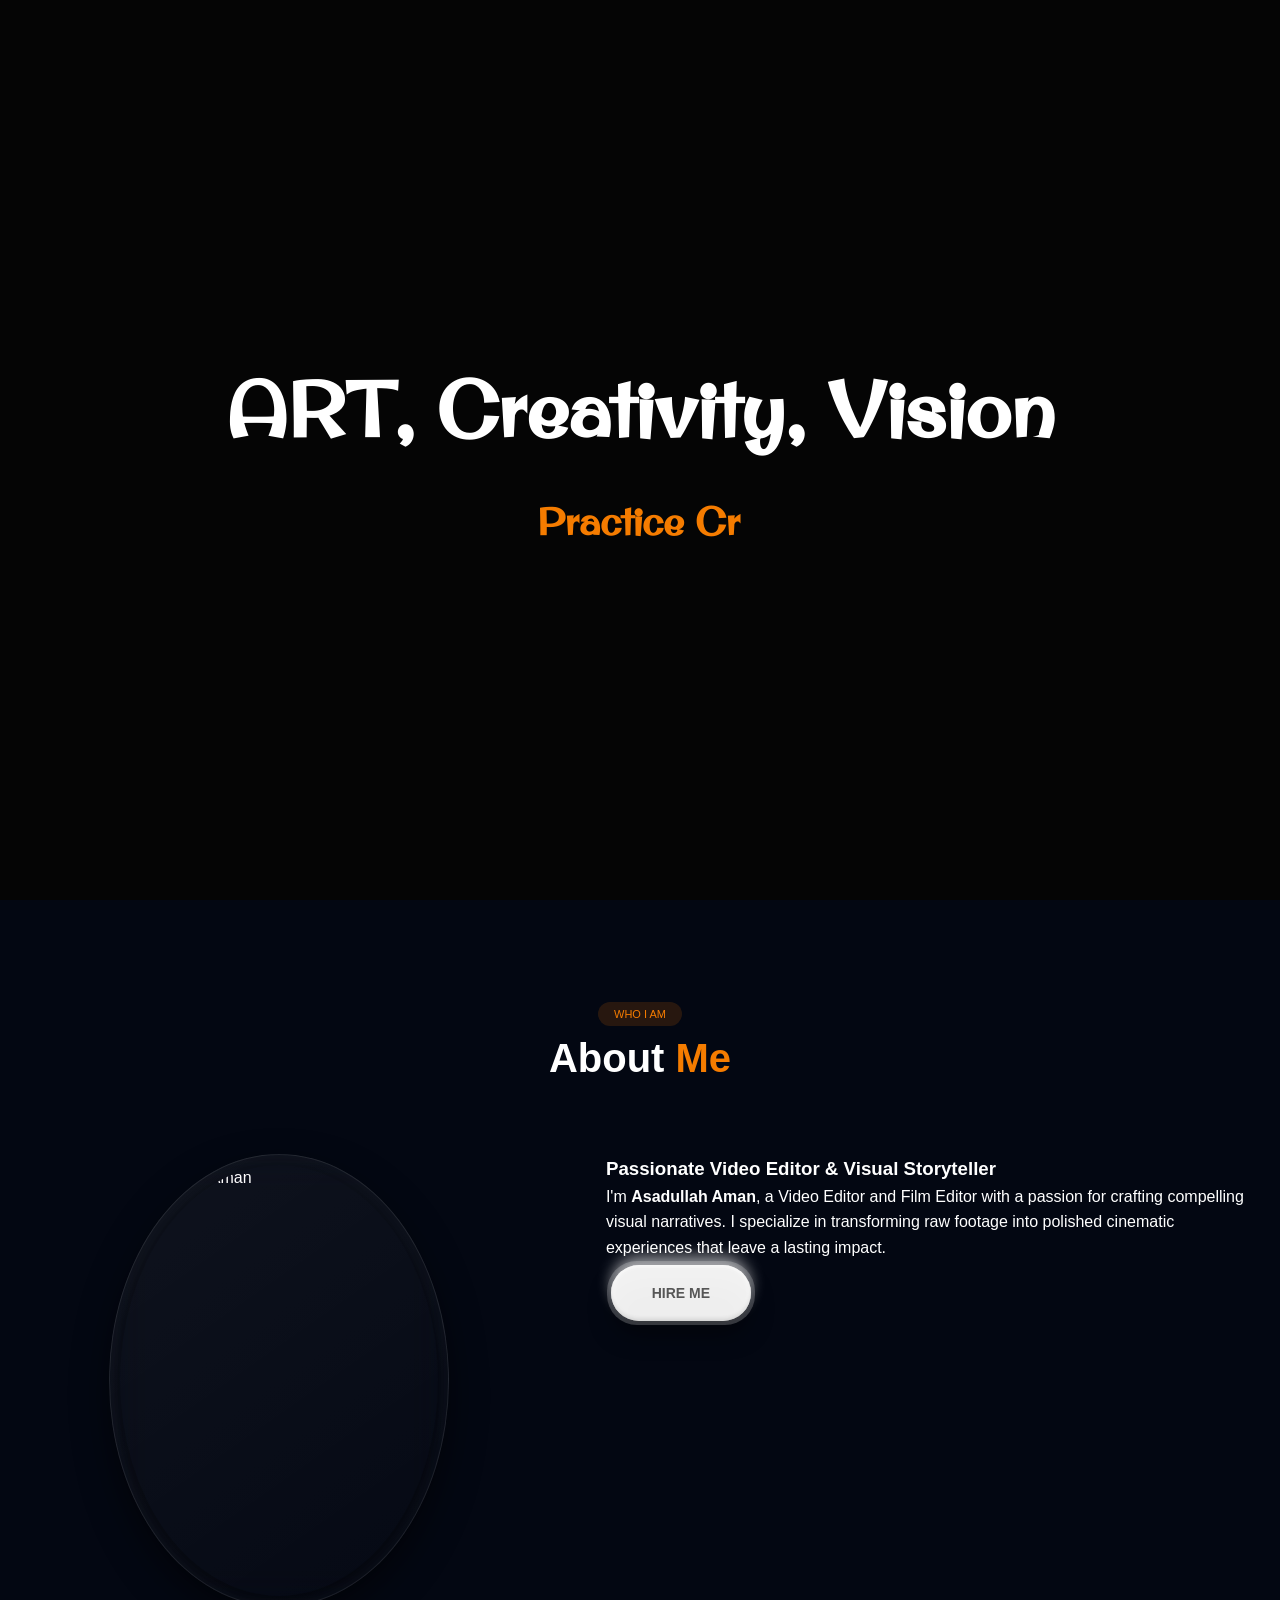
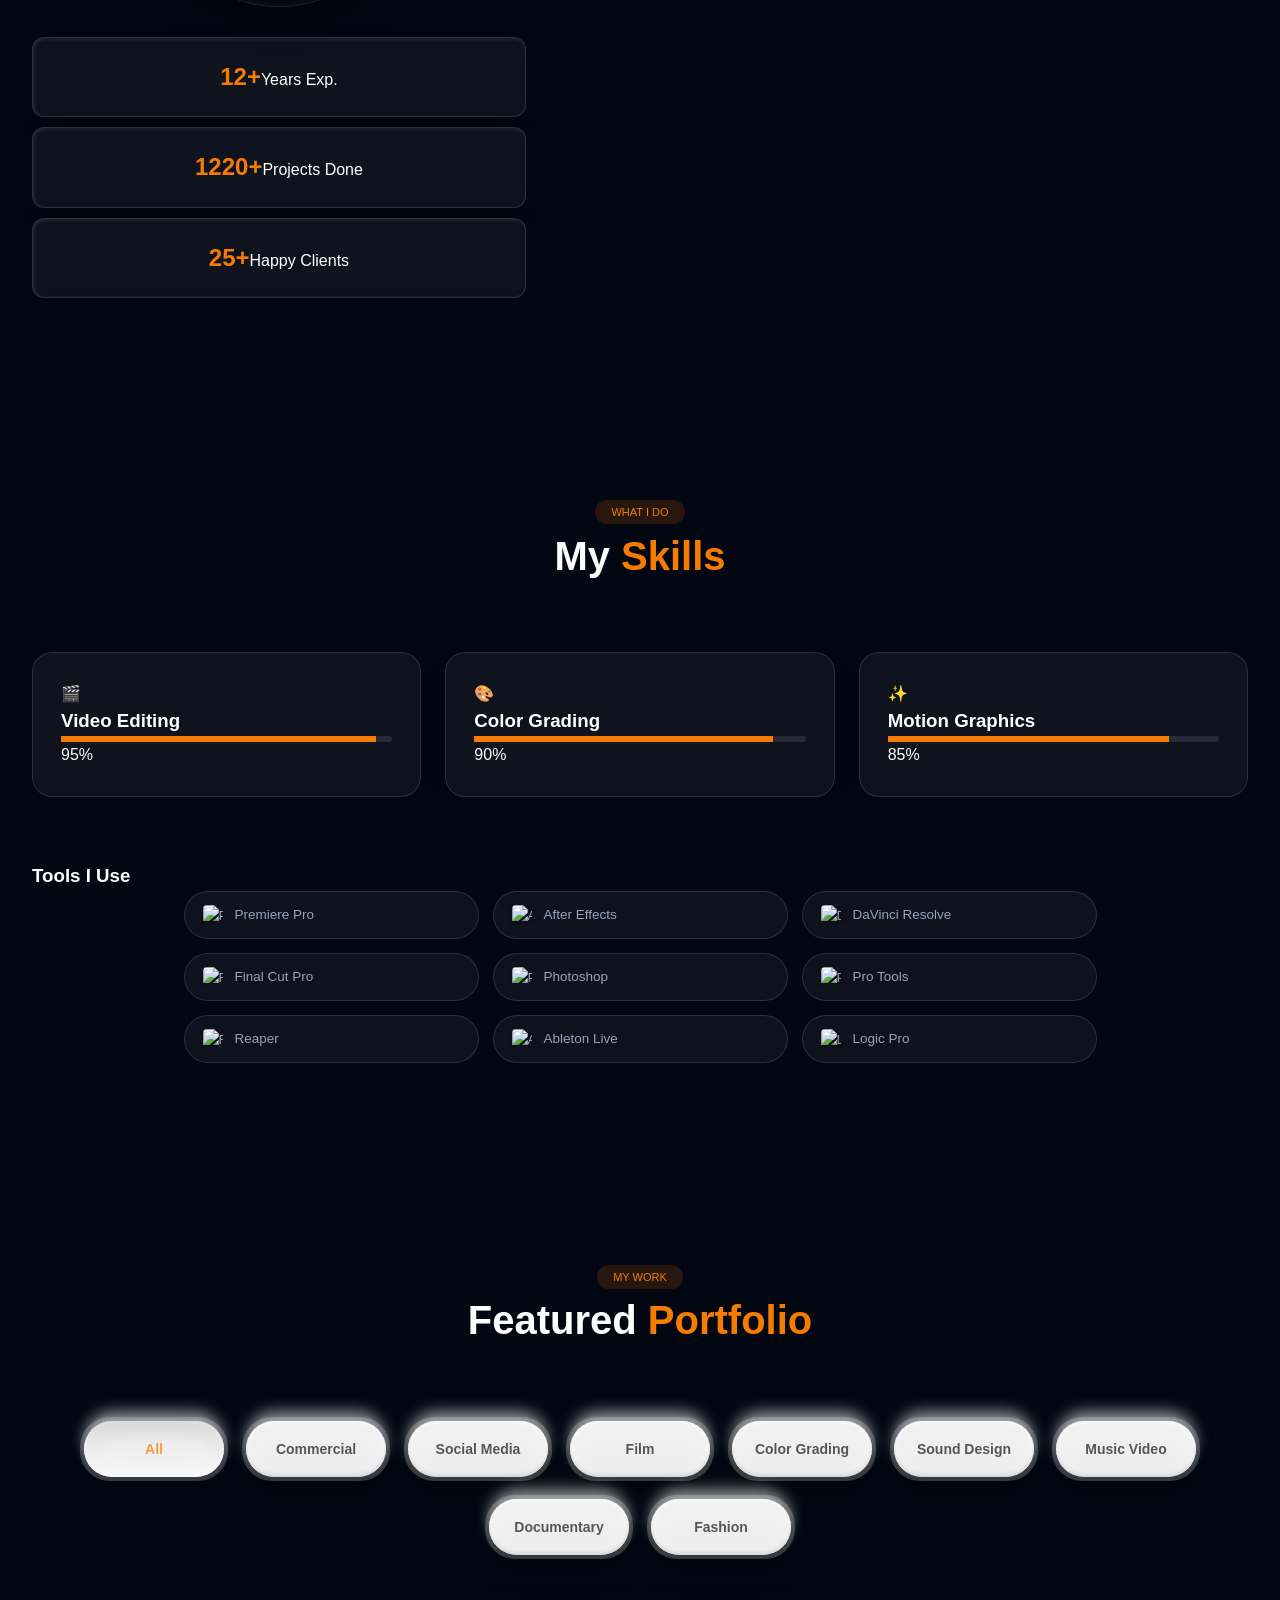
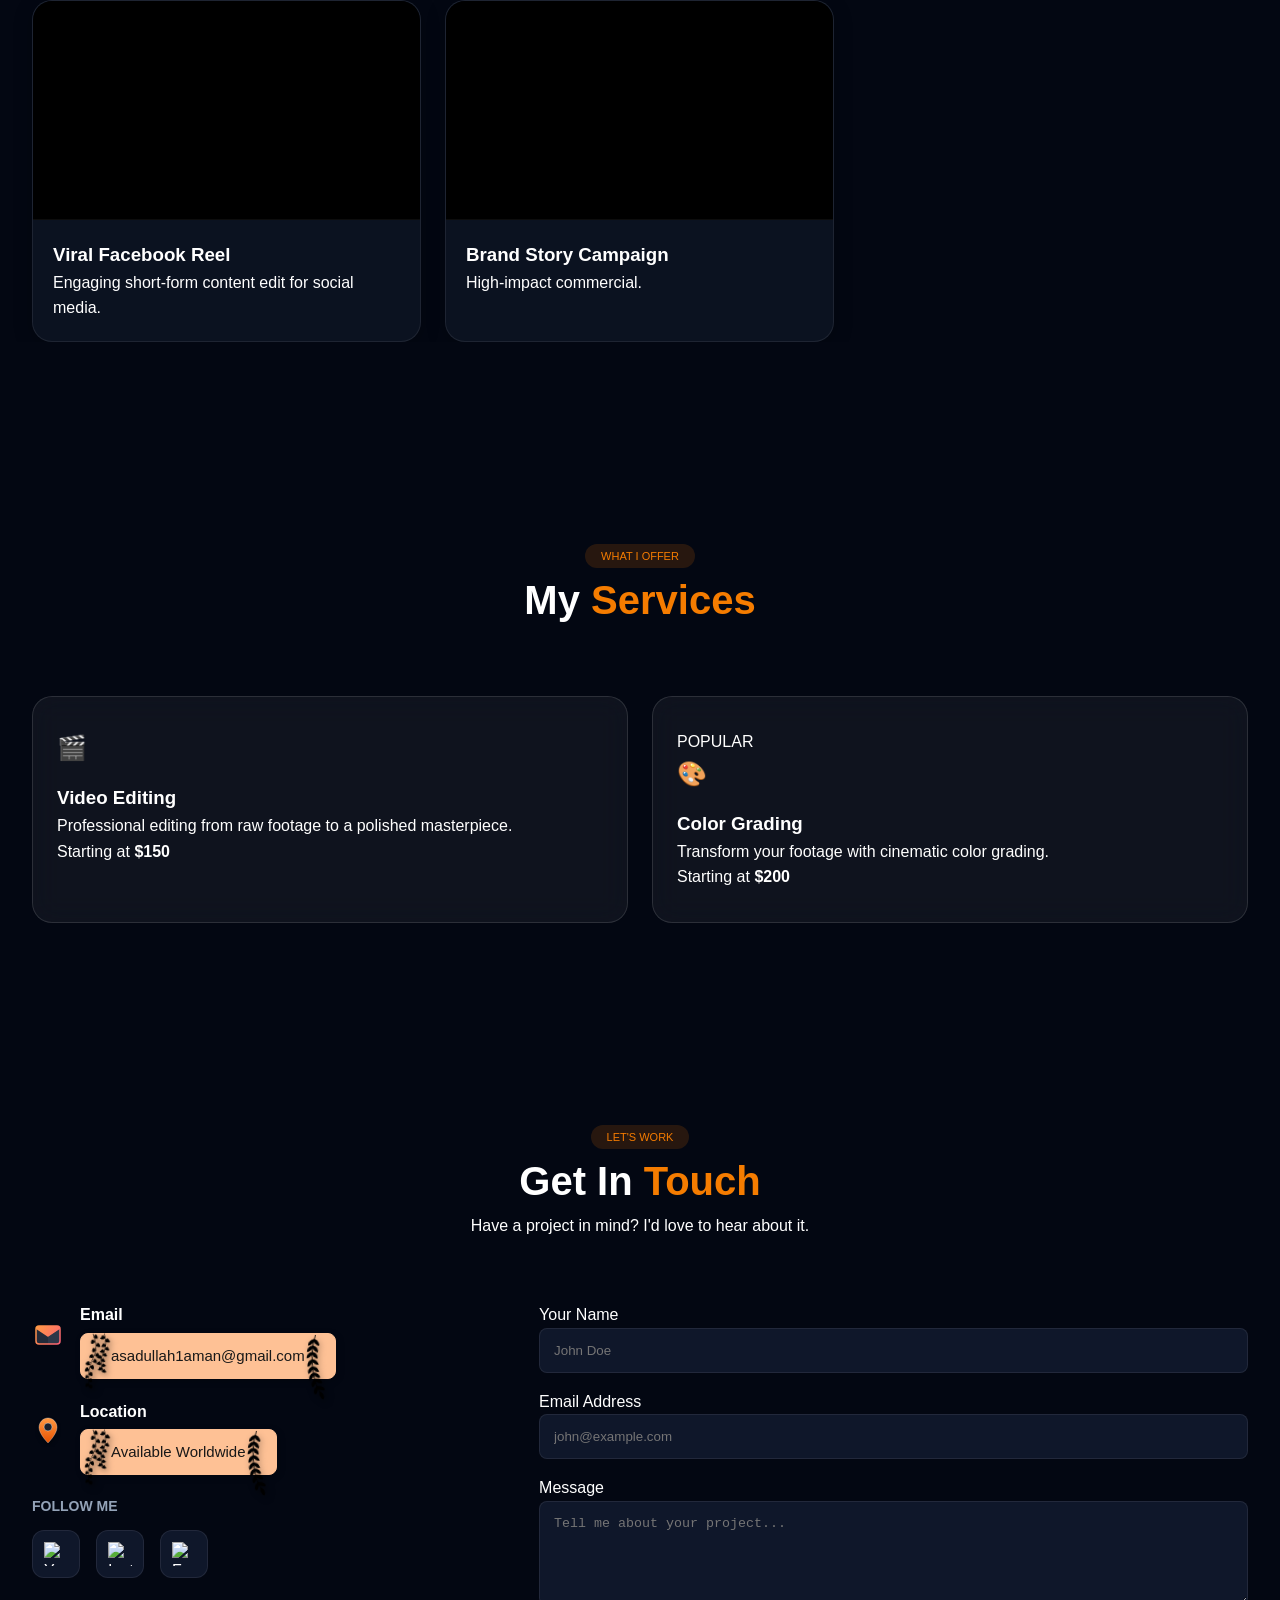
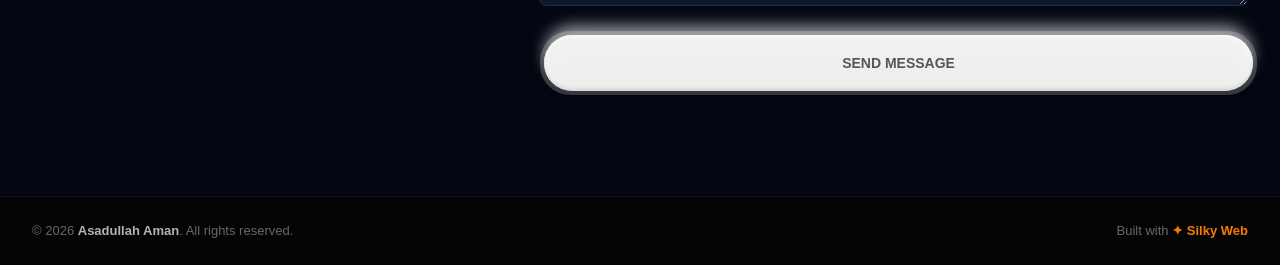
==== commit b13ddce7: "Change Reaper image source in index.html Updated the image source for Reaper tool badge." ====
--- a/index.html
+++ b/index.html
@@ -216,7 +216,7 @@
             <span class="tool-badge"><img src="https://upload.wikimedia.org/wikipedia/commons/9/90/FinalCutProACS2026.png" alt="Final Cut Pro" class="tool-icon" /> Final Cut Pro</span>
             <span class="tool-badge"><img src="https://upload.wikimedia.org/wikipedia/commons/a/af/Adobe_Photoshop_CC_icon.svg" alt="Photoshop" class="tool-icon" /> Photoshop</span>
             <span class="tool-badge"><img src="https://upload.wikimedia.org/wikipedia/commons/d/d6/PT2019.svg?utm_source=en.wikipedia.org&utm_campaign=index&utm_content=original" alt="Pro Tools" class="tool-icon" /> Pro Tools</span>
-            <span class="tool-badge"><img src="public/images/tools/reaper.svg" alt="Reaper" class="tool-icon" /> Reaper</span>
+            <span class="tool-badge"><img src="https://sm.pcmag.com/t/pcmag_me/review/r/reaper/reaper_zvft.1920.jpg" alt="Reaper" class="tool-icon" /> Reaper</span>
             <span class="tool-badge"><img src="https://images.icon-icons.com/3053/PNG/512/ableton_macos_bigsur_icon_190476.png" alt="Ableton Live" class="tool-icon" /> Ableton Live</span>
             <span class="tool-badge"><img src="https://images.icon-icons.com/3053/PNG/512/logic_pro_x_alt_macos_bigsur_icon_190022.png" alt="Logic Pro" class="tool-icon" /> Logic Pro</span>
           </div>
